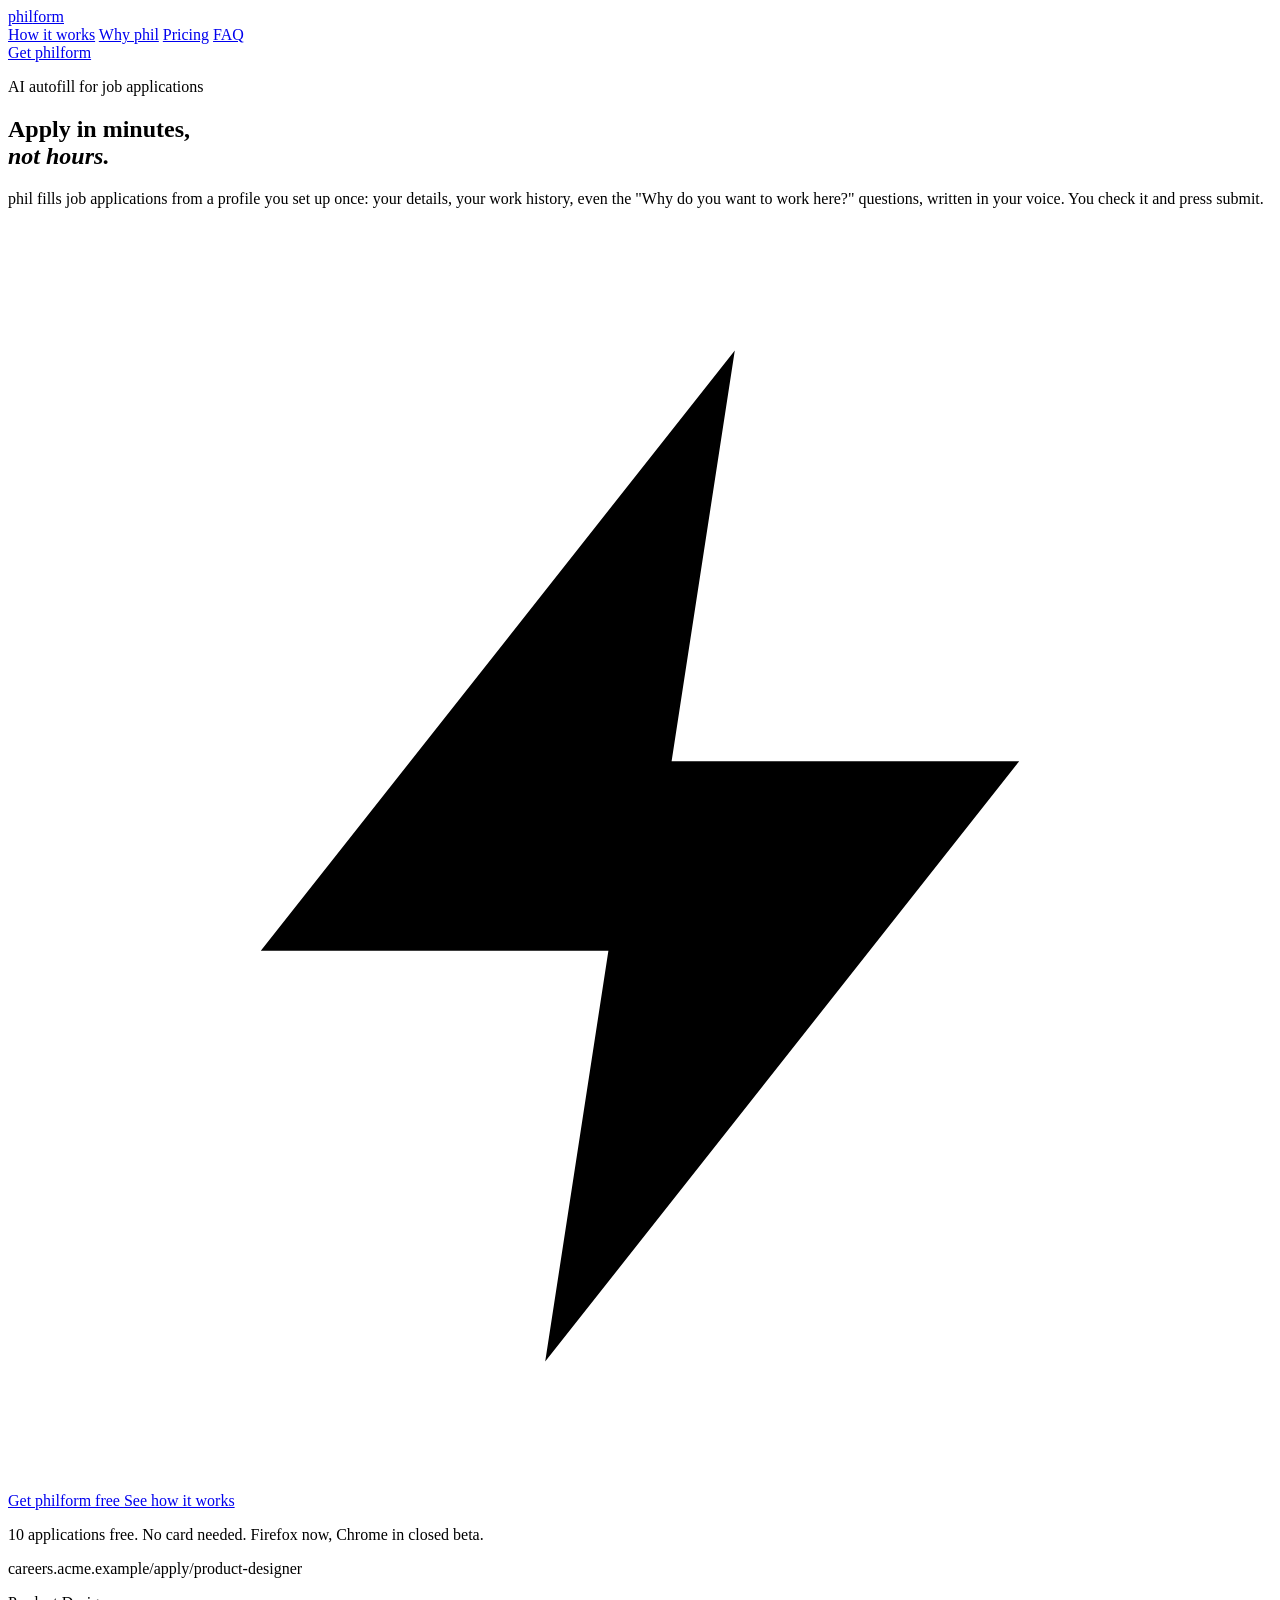
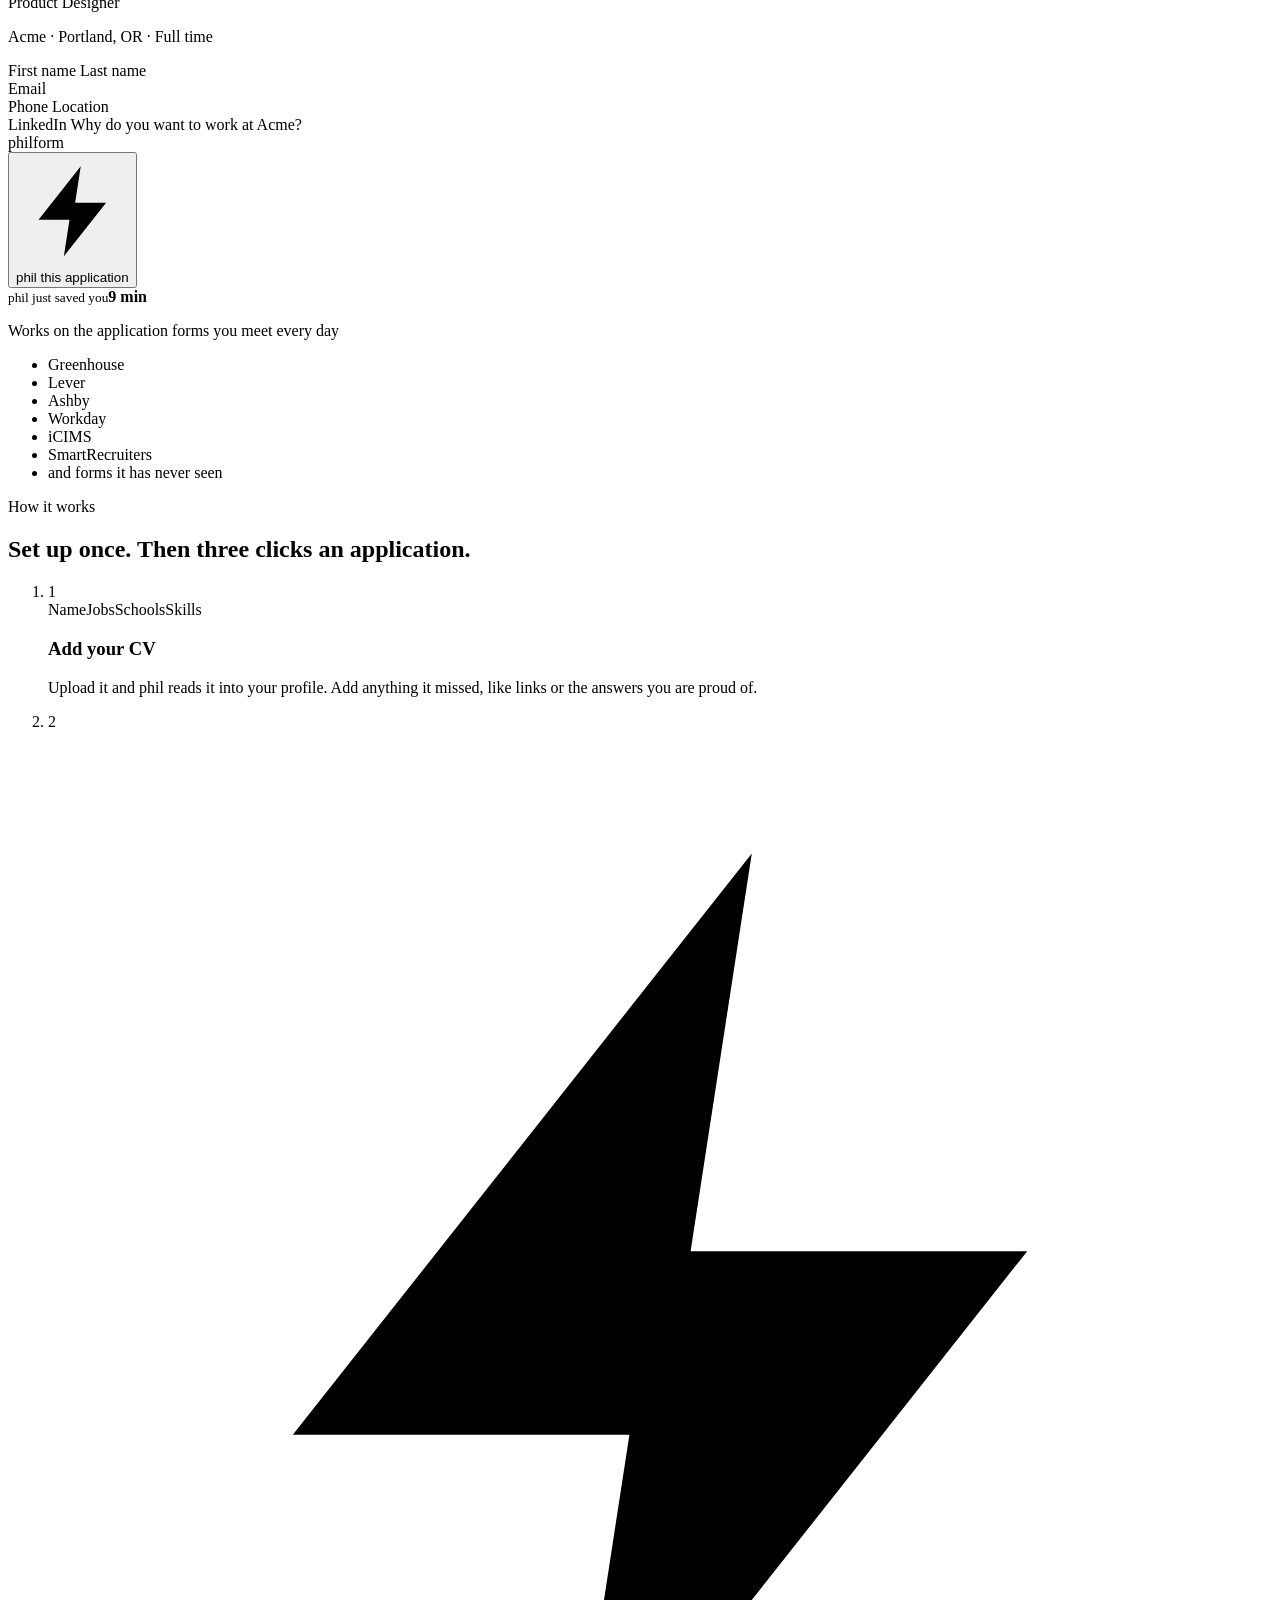
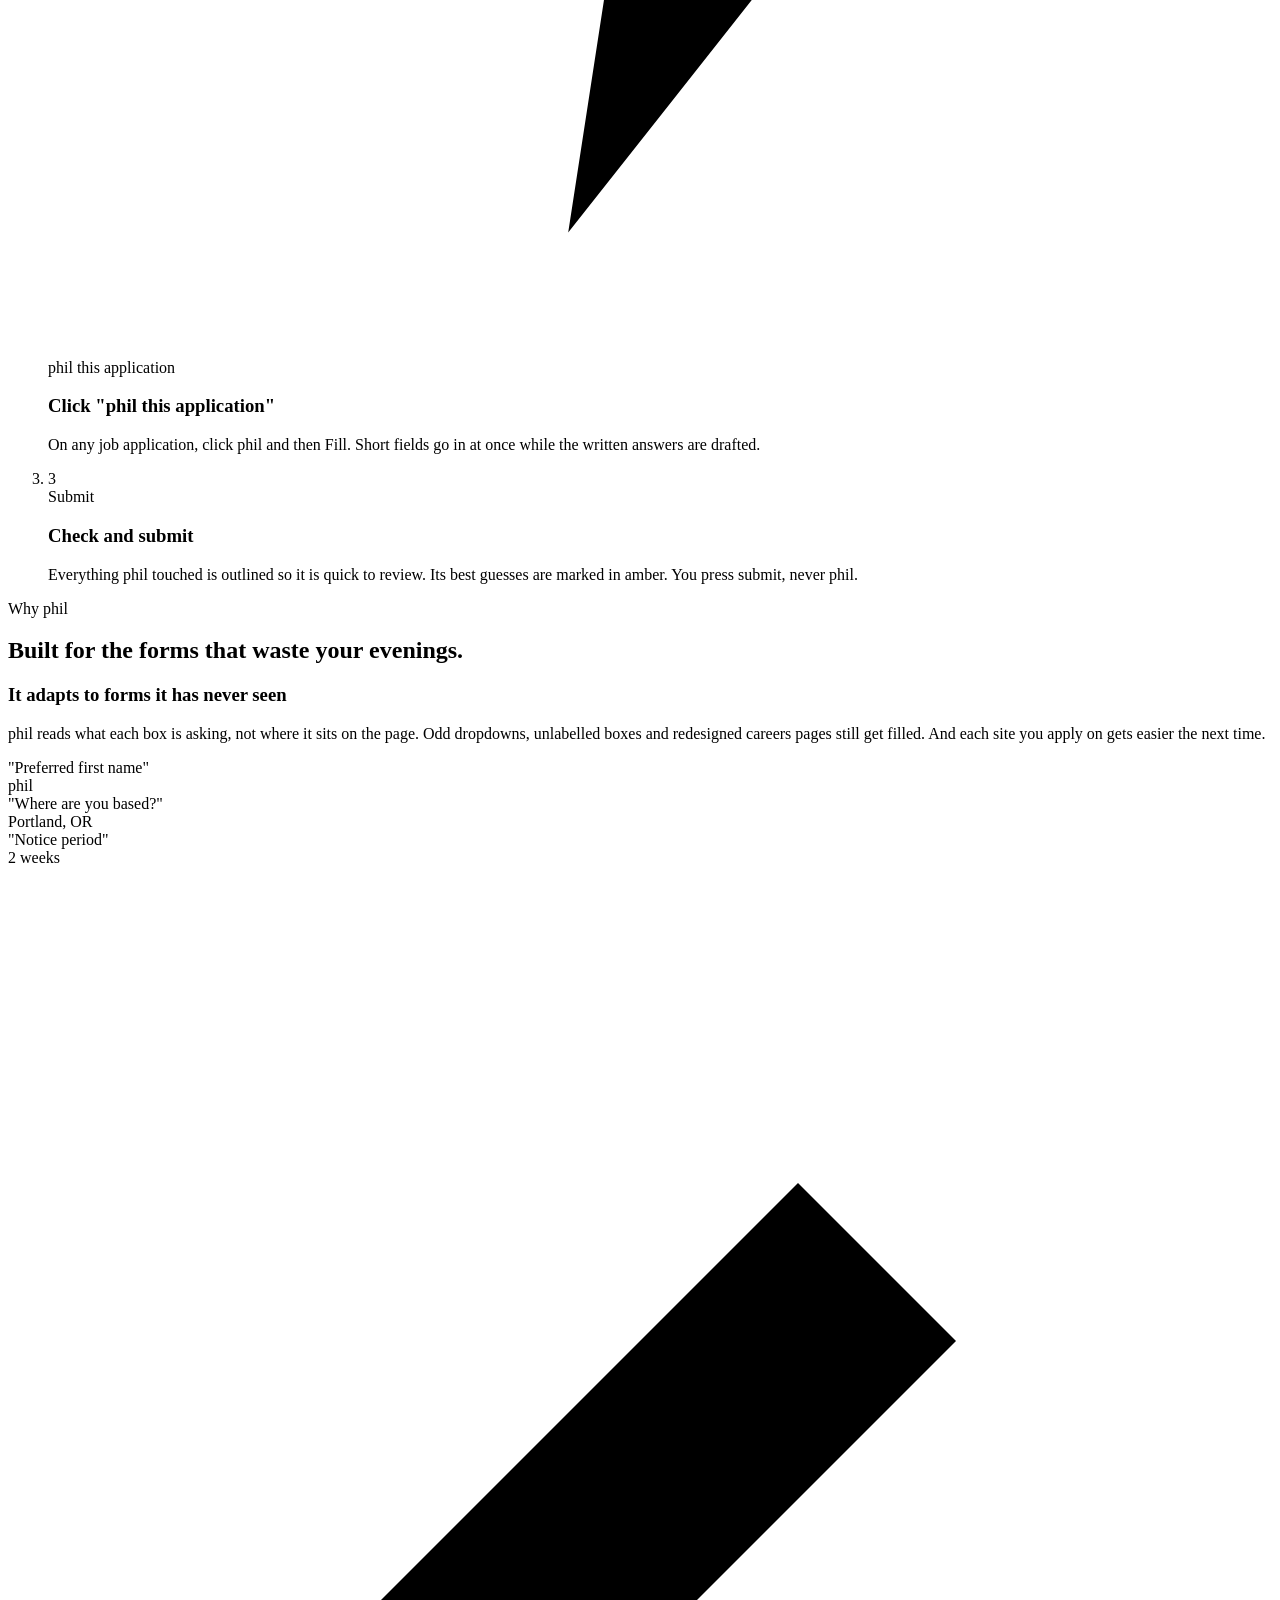
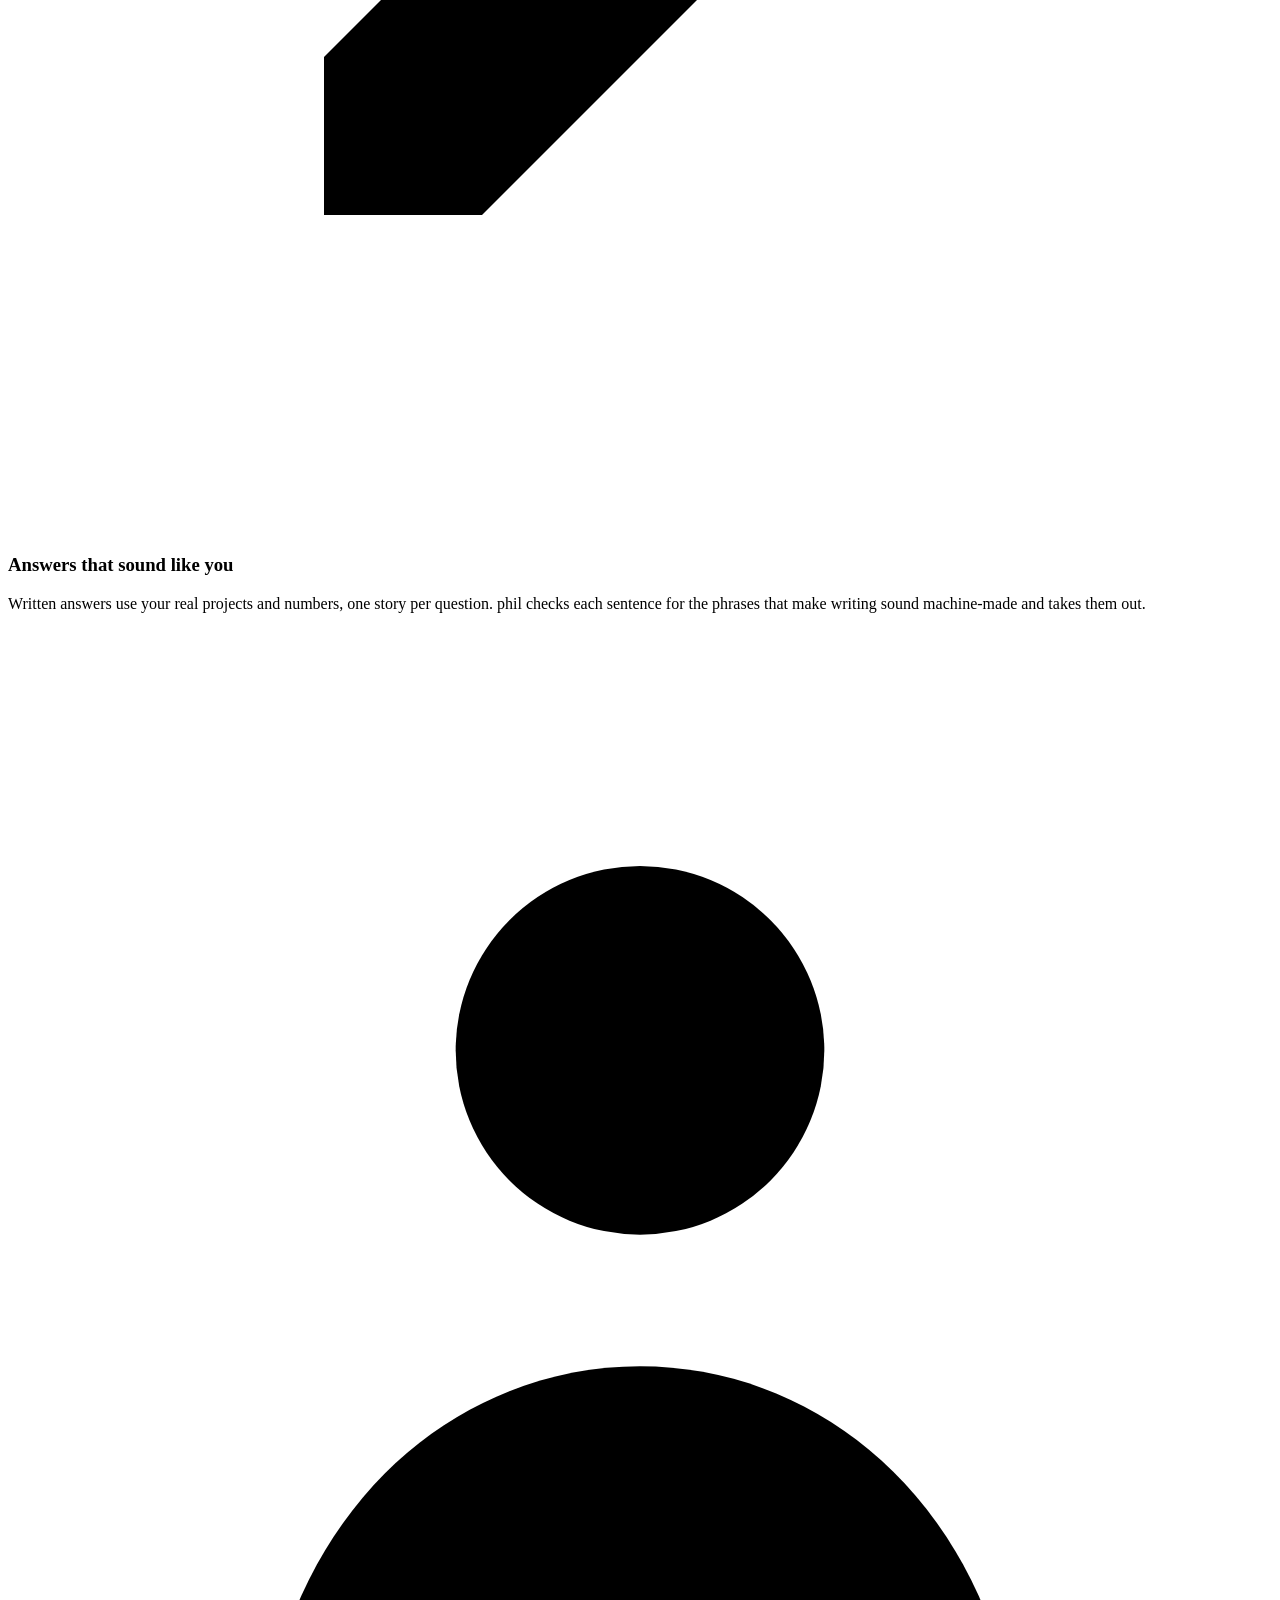
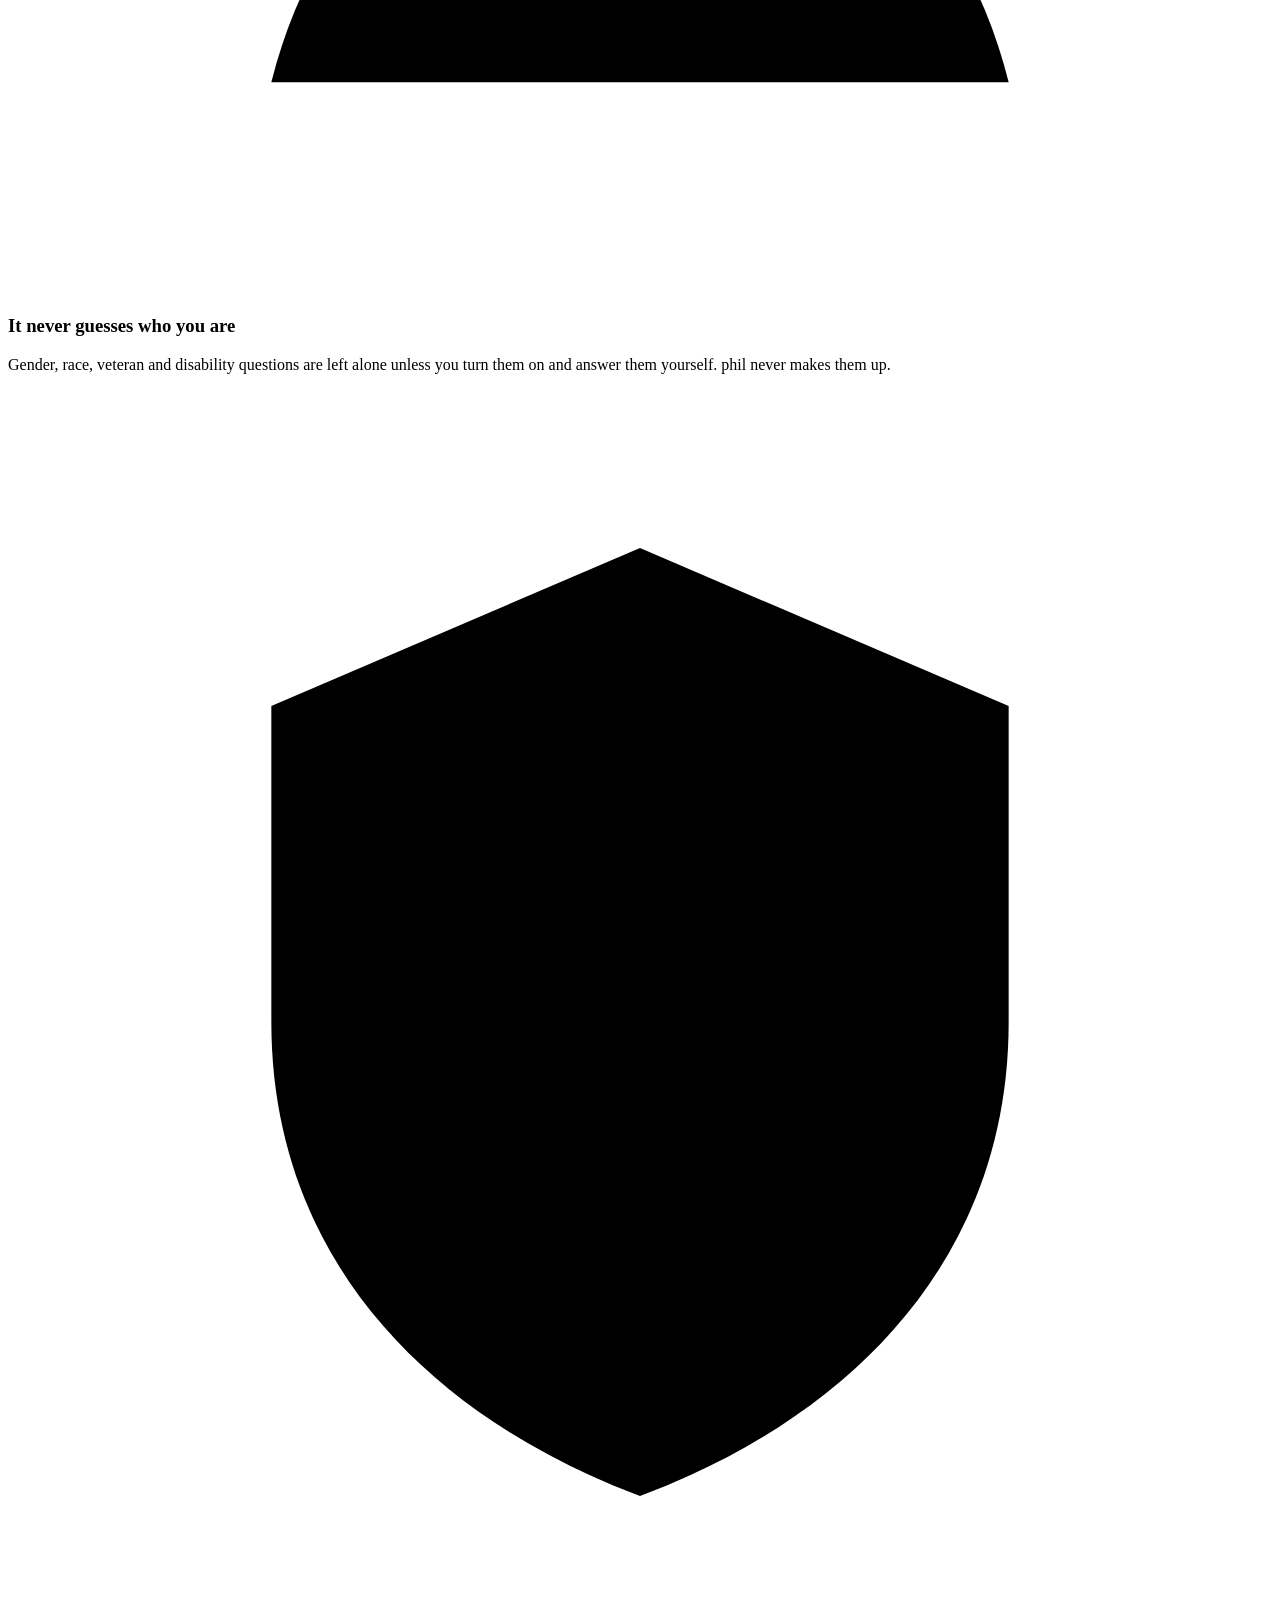
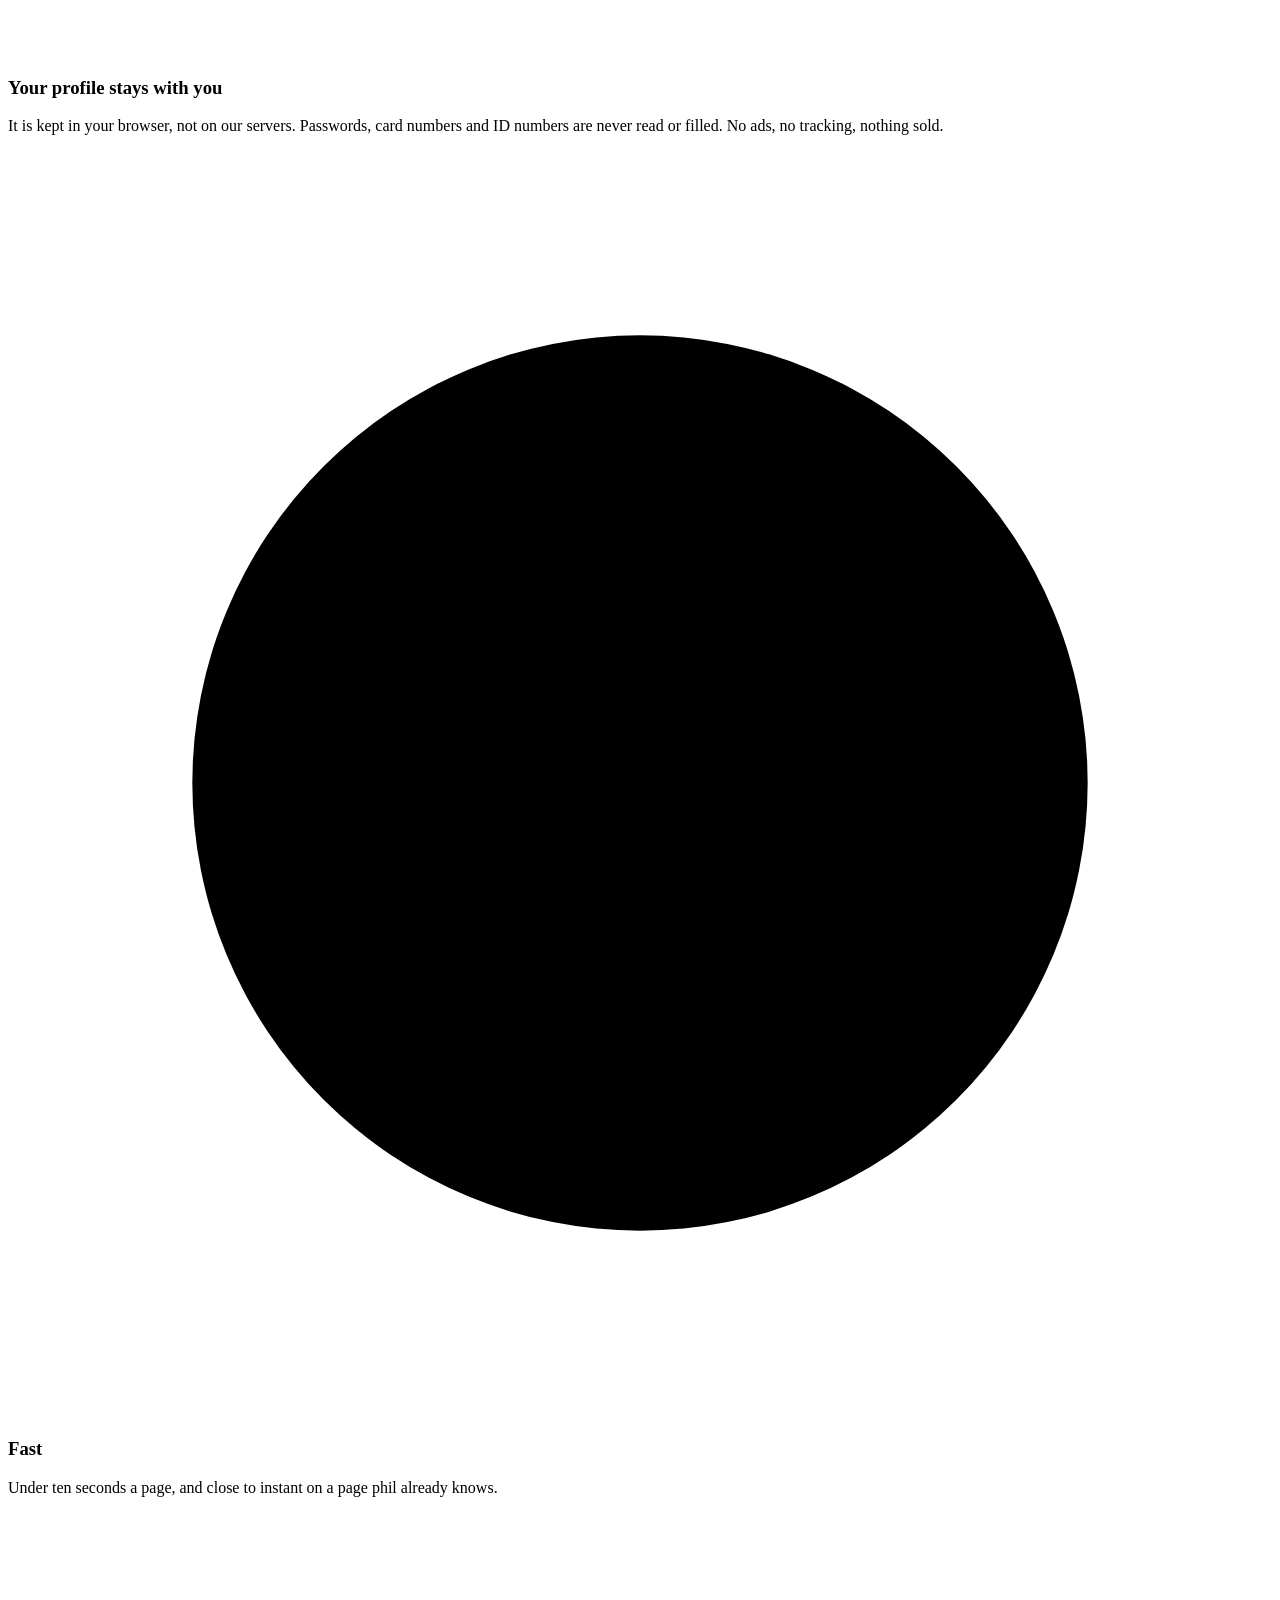
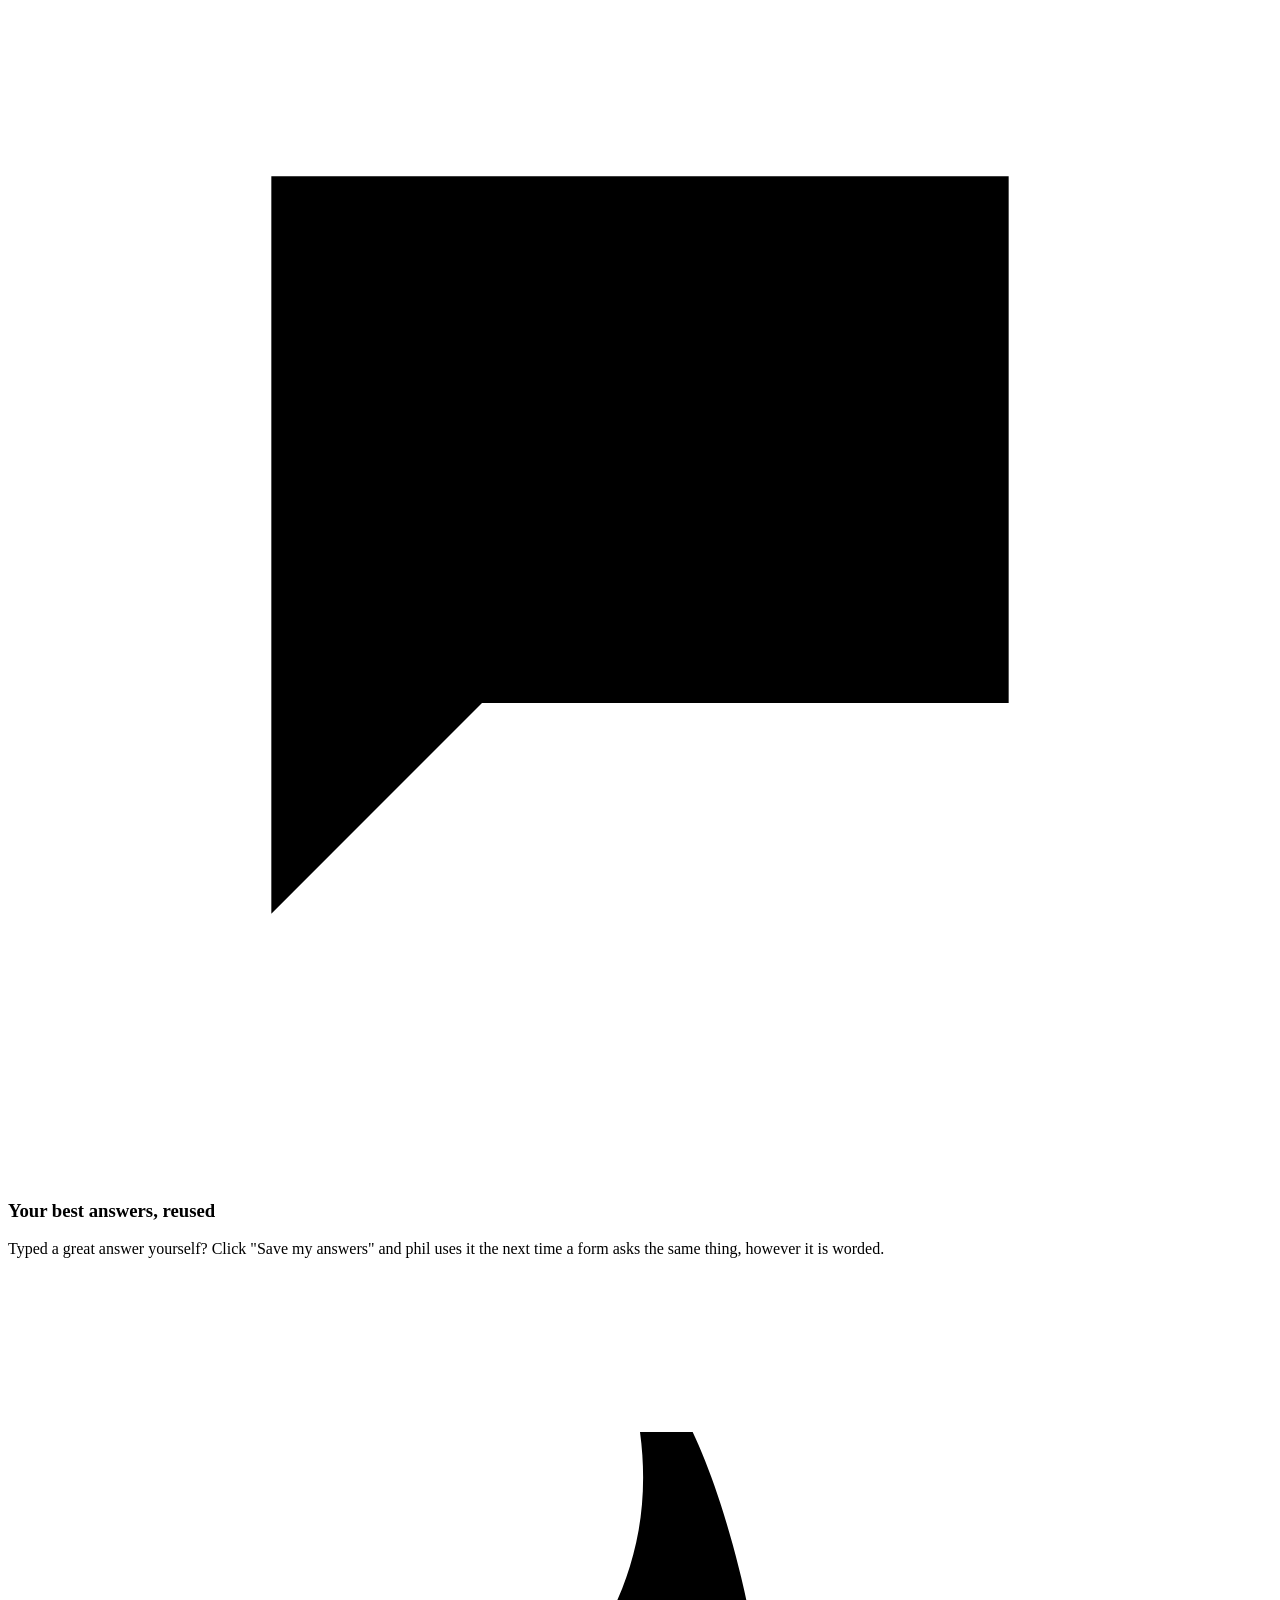
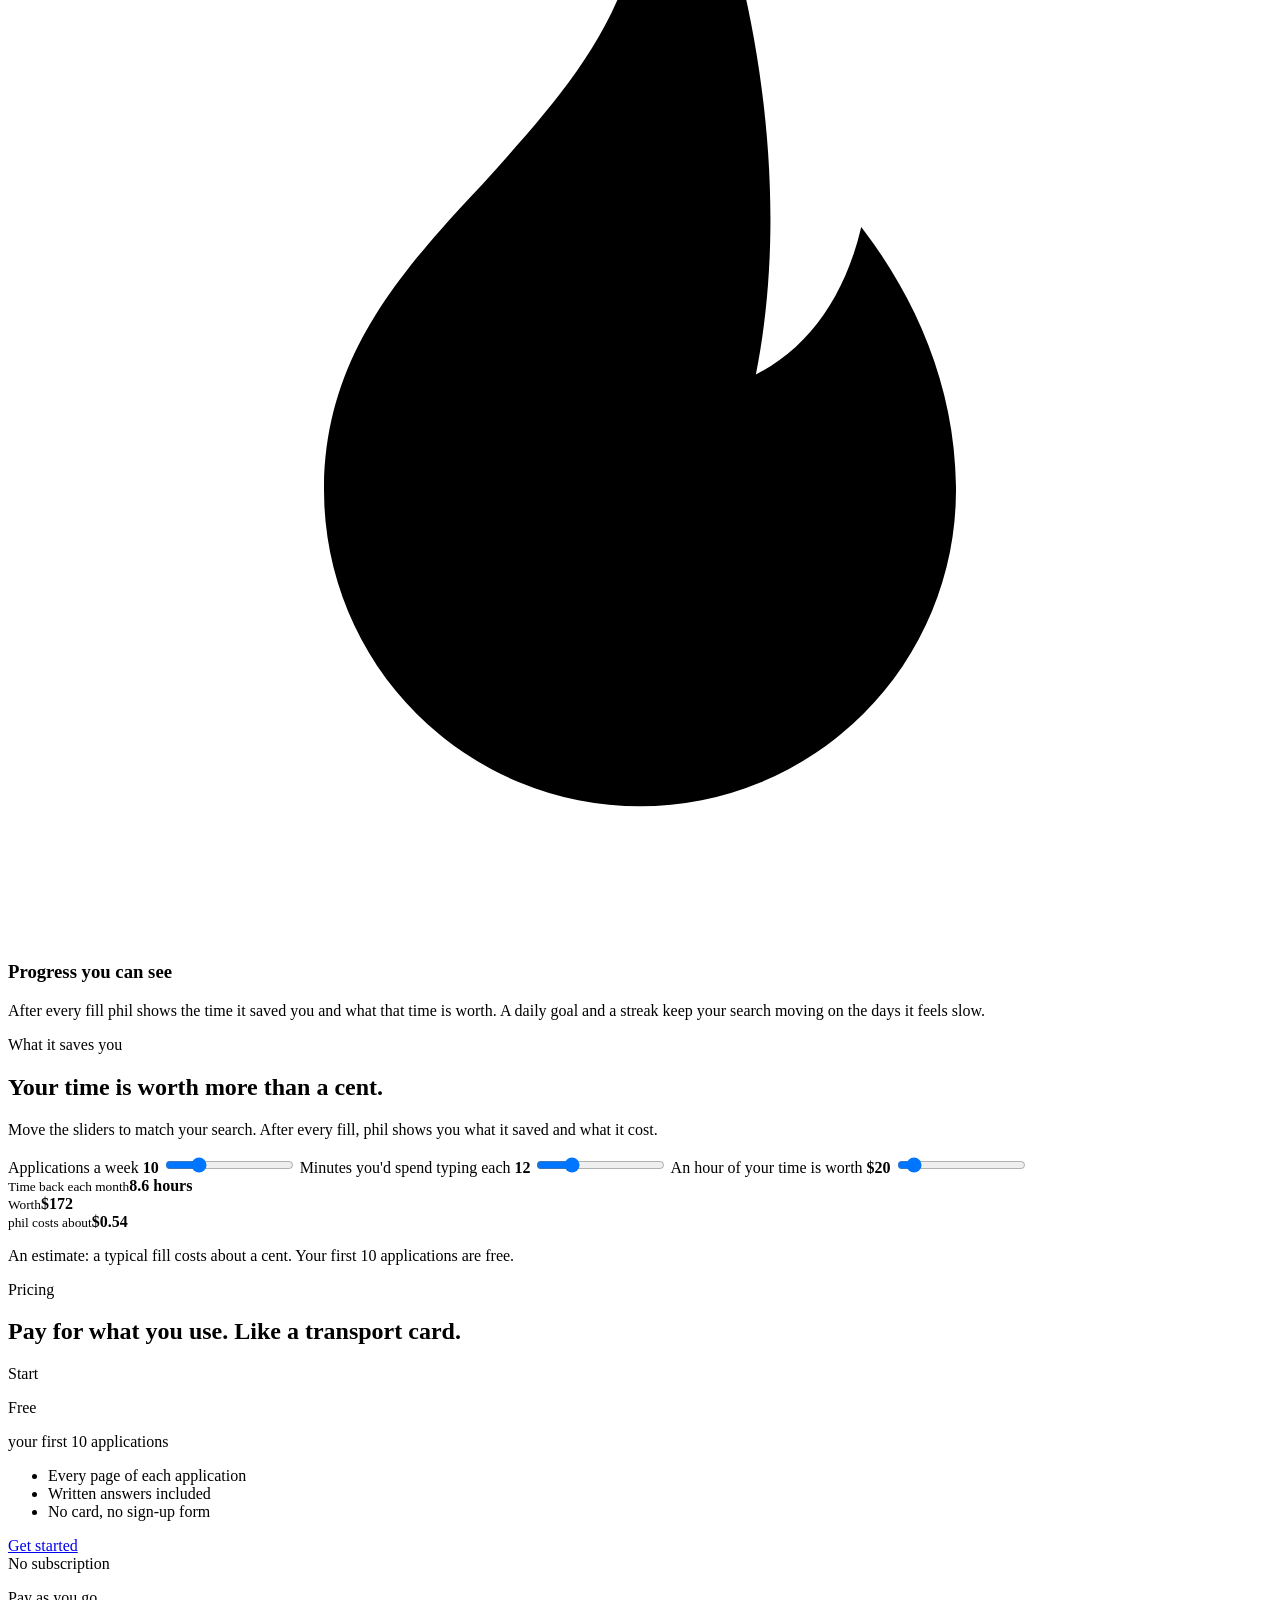
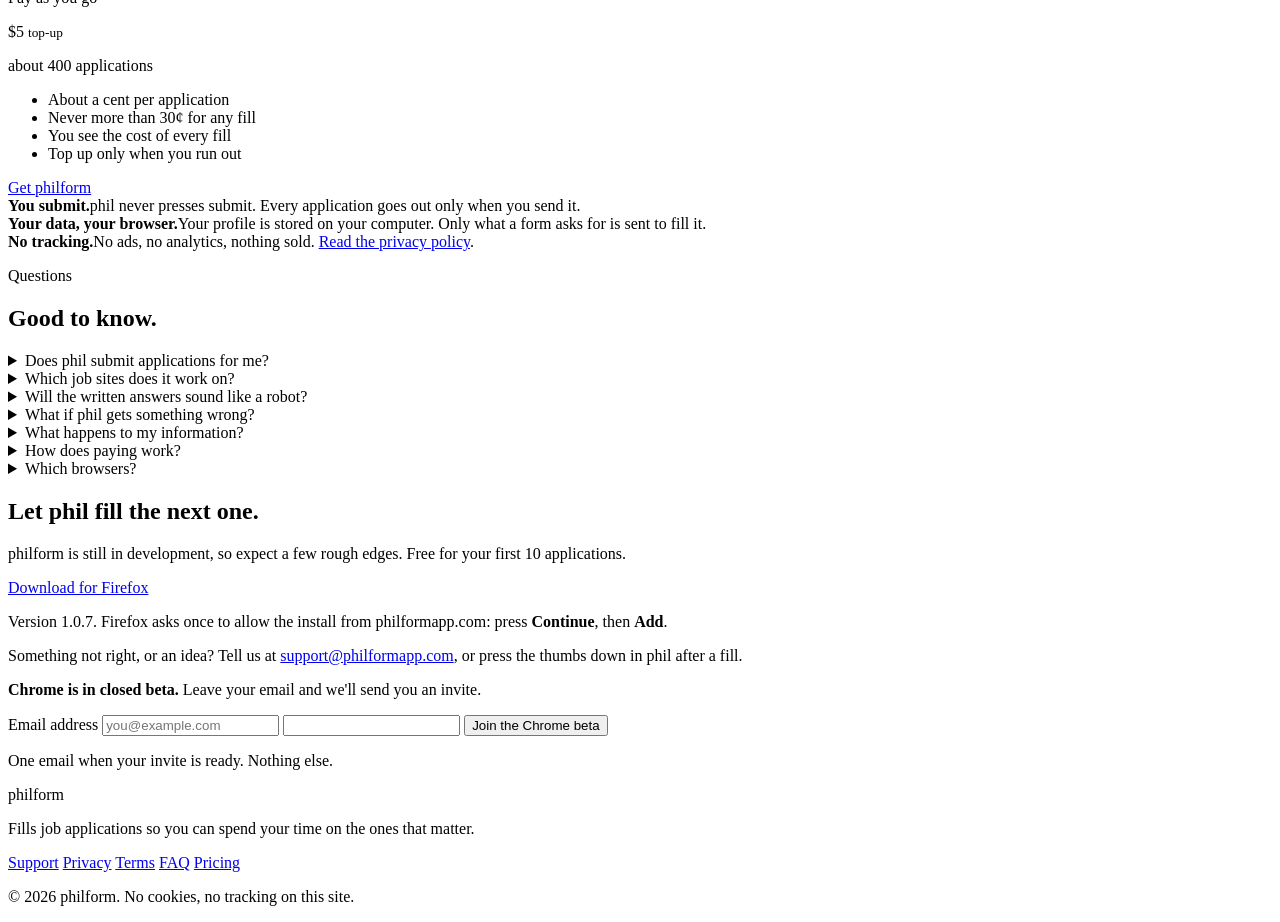
==== deploy/site/index.html @ 701a7bbf "philform: open source release philform fills job applications from a profile entered once, on forms " ====
<!doctype html>
<html lang="en">
<head>
<meta charset="utf-8">
<meta name="viewport" content="width=device-width, initial-scale=1">
<title>philform: job applications, filled in seconds</title>
<meta name="description" content="phil fills job applications from your profile: contact details, work history and the written questions, in your own voice. You check every answer and press submit. 10 applications free.">
<meta property="og:title" content="philform: job applications, filled in seconds">
<meta property="og:description" content="Apply in minutes, not hours. phil fills the form; you check it and press submit.">
<meta property="og:image" content="/icon128.png">
<meta name="theme-color" content="#06c755">
<link rel="icon" href="/icon32.png">
<link rel="preload" href="/fonts/nunito.woff2" as="font" type="font/woff2" crossorigin>
<link rel="stylesheet" href="/site.css">
</head>
<body>

<header class="nav" id="nav">
  <a class="brand" href="#top" aria-label="philform home">
    <span class="brand-phil" data-phil="calm"></span>
    <span class="wordmark">phil<span>form</span></span>
  </a>
  <nav class="nav-links" aria-label="Sections">
    <a href="#how">How it works</a>
    <a href="#features">Why phil</a>
    <a href="#pricing">Pricing</a>
    <a href="#faq">FAQ</a>
  </nav>
  <a class="btn btn-small cta-link" href="#start">Get philform</a>
</header>

<main id="top">

  <!-- Hero ----------------------------------------------------------------- -->
  <section class="hero">
    <div class="hero-glow" aria-hidden="true"></div>
    <div class="hero-copy reveal">
      <p class="eyebrow"><span class="dot"></span> AI autofill for job applications</p>
      <h1>Apply in minutes,<br><em>not hours.</em></h1>
      <p class="lede">phil fills job applications from a profile you set up once: your details, your work history,
        even the "Why do you want to work here?" questions, written in your voice. You check it and press submit.</p>
      <div class="hero-ctas">
        <a class="btn btn-big cta-link" href="#start">
          <svg viewBox="0 0 20 20" aria-hidden="true"><path d="M11.5 2 4 11.5h5.5L8.5 18 16 8.5h-5.5z"/></svg>
          <span class="cta-label">Get philform free</span>
        </a>
        <a class="btn btn-ghost" href="#how">See how it works</a>
      </div>
      <p class="fine">10 applications free. No card needed. Firefox now, Chrome in closed beta.</p>
    </div>

    <!-- A form filling itself: the demo -->
    <div class="demo reveal" aria-label="philform filling an application, as an animation">
      <div class="window">
        <div class="window-bar">
          <span class="lights"><i></i><i></i><i></i></span>
          <span class="url">careers.acme.example/apply/product-designer</span>
        </div>
        <div class="window-body">
          <div class="job">
            <p class="job-title">Product Designer</p>
            <p class="job-meta">Acme · Portland, OR · Full time</p>
          </div>
          <div class="form">
            <div class="row2">
              <label class="field"><span>First name</span><b data-fill="phil"></b></label>
              <label class="field"><span>Last name</span><b data-fill="Doe"></b></label>
            </div>
            <label class="field"><span>Email</span><b data-fill="phil.doe@example.com"></b></label>
            <div class="row2">
              <label class="field"><span>Phone</span><b data-fill="415-555-0134"></b></label>
              <label class="field"><span>Location</span><b data-fill="Portland, OR"></b></label>
            </div>
            <label class="field"><span>LinkedIn</span><b data-fill="linkedin.com/in/phildoe"></b></label>
            <label class="field field-long"><span>Why do you want to work at Acme?</span>
              <b data-fill="At Globex I redesigned the onboarding flow and cut drop-off by a third. Acme's checkout has the same problem at a bigger scale, and I'd like to work on it with the team that built it."></b></label>
          </div>
        </div>
      </div>

      <div class="popup" id="demo-popup">
        <div class="popup-head">
          <span class="popup-phil" data-phil="calm"></span>
          <span class="wordmark small">phil<span>form</span></span>
        </div>
        <div class="popup-state" id="demo-state">
          <button class="popup-fill" type="button" tabindex="-1" aria-hidden="true">
            <svg viewBox="0 0 20 20"><path d="M11.5 2 4 11.5h5.5L8.5 18 16 8.5h-5.5z"/></svg>phil this application
          </button>
          <div class="popup-progress"><span class="runner" data-phil="running"></span><div class="track"><i id="demo-bar"></i></div></div>
          <div class="popup-reward">
            <span class="reward-phil" data-phil="happy"></span>
            <div><small>phil just saved you</small><strong id="demo-saved">9 min</strong></div>
          </div>
        </div>
      </div>
    </div>
  </section>

  <!-- Where it works --------------------------------------------------------- -->
  <section class="strip reveal" aria-label="Where philform works">
    <p>Works on the application forms you meet every day</p>
    <ul>
      <li>Greenhouse</li><li>Lever</li><li>Ashby</li><li>Workday</li><li>iCIMS</li><li>SmartRecruiters</li>
      <li class="plus">and forms it has never seen</li>
    </ul>
  </section>

  <!-- How it works ----------------------------------------------------------- -->
  <section class="section" id="how">
    <div class="section-head reveal">
      <p class="kicker">How it works</p>
      <h2>Set up once. Then three clicks an application.</h2>
    </div>
    <ol class="steps">
      <li class="step reveal">
        <span class="step-n">1</span>
        <div class="step-art art-cv" aria-hidden="true">
          <div class="doc"><i></i><i></i><i class="short"></i><i></i><i class="short"></i></div>
          <div class="arrow"></div>
          <div class="chips"><span>Name</span><span>Jobs</span><span>Schools</span><span>Skills</span></div>
        </div>
        <h3>Add your CV</h3>
        <p>Upload it and phil reads it into your profile. Add anything it missed, like links or the answers you are proud of.</p>
      </li>
      <li class="step reveal">
        <span class="step-n">2</span>
        <div class="step-art art-click" aria-hidden="true">
          <div class="mini-btn"><svg viewBox="0 0 20 20"><path d="M11.5 2 4 11.5h5.5L8.5 18 16 8.5h-5.5z"/></svg>phil this application</div>
          <div class="cursor"></div>
        </div>
        <h3>Click "phil this application"</h3>
        <p>On any job application, click phil and then Fill. Short fields go in at once while the written answers are drafted.</p>
      </li>
      <li class="step reveal">
        <span class="step-n">3</span>
        <div class="step-art art-check" aria-hidden="true">
          <div class="lines"><i class="ok"></i><i class="ok"></i><i class="guess"></i><i class="ok"></i></div>
          <div class="submit">Submit</div>
        </div>
        <h3>Check and submit</h3>
        <p>Everything phil touched is outlined so it is quick to review. Its best guesses are marked in amber. You press submit, never phil.</p>
      </li>
    </ol>
  </section>

  <!-- Features ------------------------------------------------------------- -->
  <section class="section" id="features">
    <div class="section-head reveal">
      <p class="kicker">Why phil</p>
      <h2>Built for the forms that waste your evenings.</h2>
    </div>
    <div class="bento">
      <article class="card card-wide card-green reveal">
        <div class="card-copy">
          <h3>It adapts to forms it has never seen</h3>
          <p>phil reads what each box is asking, not where it sits on the page. Odd dropdowns, unlabelled boxes and
            redesigned careers pages still get filled. And each site you apply on gets easier the next time.</p>
        </div>
        <div class="map" aria-hidden="true">
          <div class="map-q">"Preferred first name"</div><div class="map-to"></div><div class="map-a">phil</div>
          <div class="map-q">"Where are you based?"</div><div class="map-to"></div><div class="map-a">Portland, OR</div>
          <div class="map-q">"Notice period"</div><div class="map-to"></div><div class="map-a">2 weeks</div>
        </div>
      </article>
      <article class="card reveal">
        <span class="icon" aria-hidden="true"><svg viewBox="0 0 24 24"><path d="M4 19h16M6 15l9-9 3 3-9 9H6z"/></svg></span>
        <h3>Answers that sound like you</h3>
        <p>Written answers use your real projects and numbers, one story per question. phil checks each sentence for
          the phrases that make writing sound machine-made and takes them out.</p>
      </article>
      <article class="card reveal">
        <span class="icon" aria-hidden="true"><svg viewBox="0 0 24 24"><circle cx="12" cy="8" r="3.5"/><path d="M5 20c1-4 4-6 7-6s6 2 7 6"/></svg></span>
        <h3>It never guesses who you are</h3>
        <p>Gender, race, veteran and disability questions are left alone unless you turn them on and answer them
          yourself. phil never makes them up.</p>
      </article>
      <article class="card reveal">
        <span class="icon" aria-hidden="true"><svg viewBox="0 0 24 24"><path d="M12 3l7 3v6c0 4.5-3 7.5-7 9-4-1.5-7-4.5-7-9V6z"/><path d="M9 12l2 2 4-4"/></svg></span>
        <h3>Your profile stays with you</h3>
        <p>It is kept in your browser, not on our servers. Passwords, card numbers and ID numbers are never read or
          filled. No ads, no tracking, nothing sold.</p>
      </article>
      <article class="card reveal">
        <span class="icon" aria-hidden="true"><svg viewBox="0 0 24 24"><circle cx="12" cy="12" r="8.5"/><path d="M12 7v5l3 2"/></svg></span>
        <h3>Fast</h3>
        <p>Under ten seconds a page, and close to instant on a page phil already knows.</p>
      </article>
      <article class="card reveal">
        <span class="icon" aria-hidden="true"><svg viewBox="0 0 24 24"><path d="M5 5h14v10H9l-4 4z"/></svg></span>
        <h3>Your best answers, reused</h3>
        <p>Typed a great answer yourself? Click "Save my answers" and phil uses it the next time a form asks
          the same thing, however it is worded.</p>
      </article>
      <article class="card reveal">
        <span class="icon" aria-hidden="true"><svg viewBox="0 0 24 24"><path d="M12 3c.4 3-1.3 4.8-3 6.7C7.4 11.4 6 13 6 15.5a6 6 0 0 0 12 0c0-2-.8-3.7-1.8-5-.3 1.3-1 2.3-2 2.8.8-4-.3-8.4-1.2-10.3z"/></svg></span>
        <h3>Progress you can see</h3>
        <p>After every fill phil shows the time it saved you and what that time is worth. A daily goal and a
          streak keep your search moving on the days it feels slow.</p>
      </article>
    </div>
  </section>

  <!-- What it saves -------------------------------------------------------- -->
  <section class="section calc-section" id="savings">
    <div class="calc reveal">
      <div class="calc-copy">
        <p class="kicker">What it saves you</p>
        <h2>Your time is worth more than a cent.</h2>
        <p>Move the sliders to match your search. After every fill, phil shows you what it saved and what it cost.</p>
      </div>
      <div class="calc-box">
        <label class="slider"><span>Applications a week <b id="c-apps">10</b></span>
          <input type="range" id="apps" min="1" max="40" value="10"></label>
        <label class="slider"><span>Minutes you'd spend typing each <b id="c-min">12</b></span>
          <input type="range" id="mins" min="3" max="40" value="12"></label>
        <label class="slider"><span>An hour of your time is worth <b id="c-wage">$20</b></span>
          <input type="range" id="wage" min="8" max="150" step="1" value="20"></label>
        <div class="calc-out">
          <div><small>Time back each month</small><strong id="c-hours">8.6 hours</strong></div>
          <div><small>Worth</small><strong id="c-worth" class="green">$172</strong></div>
          <div><small>phil costs about</small><strong id="c-cost">$0.54</strong></div>
        </div>
        <p class="fine">An estimate: a typical fill costs about a cent. Your first 10 applications are free.</p>
      </div>
    </div>
  </section>

  <!-- Pricing -------------------------------------------------------------- -->
  <section class="section" id="pricing">
    <div class="section-head reveal">
      <p class="kicker">Pricing</p>
      <h2>Pay for what you use. Like a transport card.</h2>
    </div>
    <div class="prices">
      <article class="price reveal">
        <p class="price-name">Start</p>
        <p class="price-big">Free</p>
        <p class="price-sub">your first 10 applications</p>
        <ul>
          <li>Every page of each application</li>
          <li>Written answers included</li>
          <li>No card, no sign-up form</li>
        </ul>
        <a class="btn btn-ghost cta-link" href="#start">Get started</a>
      </article>
      <article class="price price-main reveal">
        <span class="badge">No subscription</span>
        <p class="price-name">Pay as you go</p>
        <p class="price-big">$5 <small>top-up</small></p>
        <p class="price-sub">about 400 applications</p>
        <ul>
          <li>About a cent per application</li>
          <li>Never more than 30¢ for any fill</li>
          <li>You see the cost of every fill</li>
          <li>Top up only when you run out</li>
        </ul>
        <a class="btn cta-link" href="#start">Get philform</a>
      </article>
    </div>
  </section>

  <!-- Trust ---------------------------------------------------------------- -->
  <section class="section trust reveal">
    <div class="trust-grid">
      <div><strong>You submit.</strong><span>phil never presses submit. Every application goes out only when you send it.</span></div>
      <div><strong>Your data, your browser.</strong><span>Your profile is stored on your computer. Only what a form asks for is sent to fill it.</span></div>
      <div><strong>No tracking.</strong><span>No ads, no analytics, nothing sold. <a href="/privacy">Read the privacy policy</a>.</span></div>
    </div>
  </section>

  <!-- FAQ ------------------------------------------------------------------ -->
  <section class="section" id="faq">
    <div class="section-head reveal">
      <p class="kicker">Questions</p>
      <h2>Good to know.</h2>
    </div>
    <div class="faq reveal">
      <details>
        <summary>Does phil submit applications for me?</summary>
        <p>No, never. phil fills the form and shows you what it did. You read it over and press submit yourself.</p>
      </details>
      <details>
        <summary>Which job sites does it work on?</summary>
        <p>Any application form in your browser: company careers pages and the systems behind them, such as Greenhouse,
          Lever, Ashby, Workday and iCIMS. It reads each form fresh, so new and unusual forms work too.</p>
      </details>
      <details>
        <summary>Will the written answers sound like a robot?</summary>
        <p>They are written from your own CV and projects, one real example per question, and checked for the stock
          phrases that give machine writing away. Read them before you submit and change anything you like. Answers you
          save are reused word for word.</p>
      </details>
      <details>
        <summary>What if phil gets something wrong?</summary>
        <p>Everything it filled is outlined, and anything it was unsure of is outlined in amber, so you know where to
          look. Fix it on the page, click "Save my answers", and phil fills it your way next time.</p>
      </details>
      <details>
        <summary>What happens to my information?</summary>
        <p>Your profile stays in your browser. When you fill a form, the questions and the parts of your profile needed
          to answer them are sent to the AI that fills it. philform's service passes them on without keeping them, and we never sell data.
          The <a href="/privacy">privacy policy</a> has the details.</p>
      </details>
      <details>
        <summary>How does paying work?</summary>
        <p>Your first 10 applications are free. After that you add $5 to a wallet, and each fill takes what it used,
          about a cent. There is no subscription and nothing renews. Questions about a payment or a refund go to
          <a href="/support">support</a>.</p>
      </details>
      <details>
        <summary>Which browsers?</summary>
        <p>Firefox on a computer: download it <a href="#start">below</a>. Chrome is in closed beta, and other
          Chromium browsers, such as Edge and Brave, can install it from the Chrome Web Store once it opens.</p>
      </details>
    </div>
  </section>

  <!-- Final call: early access, or the store buttons on launch ---------------- -->
  <section class="section final" id="start">
    <div class="final-card reveal">
      <span class="final-phil" data-phil="happy"></span>
      <h2>Let phil fill the next one.</h2>

      <div id="install" class="install" hidden>
        <p>Free for your first 10 applications.</p>
        <div class="install-btns">
          <a class="btn btn-big" id="get-chrome" href="#">Add to Chrome</a>
          <a class="btn btn-big btn-light" id="get-firefox" href="#">Add to Firefox</a>
        </div>
      </div>

      <div id="preview" class="install preview">
        <p>philform is still in development, so expect a few rough edges. Free for your first 10 applications.</p>
        <div class="install-btns">
          <a class="btn btn-big" id="get-firefox-preview" href="/firefox/philform-1.0.7.xpi">Download for Firefox</a>
        </div>
        <p class="fine preview-note">Version <span id="firefox-version">1.0.7</span>. Firefox asks once to allow the install from
          philformapp.com: press <b>Continue</b>, then <b>Add</b>.</p>
        <p class="fine preview-note">Something not right, or an idea? Tell us at
          <a href="mailto:support@philformapp.com?subject=philform%20feedback">support@philformapp.com</a>,
          or press the thumbs down in phil after a fill.</p>
      </div>

      <form id="waitlist" class="waitlist" novalidate>
        <p><b>Chrome is in closed beta.</b> Leave your email and we'll send you an invite.</p>
        <div class="waitlist-row">
          <label class="sr" for="email">Email address</label>
          <input id="email" name="email" type="email" autocomplete="email" placeholder="you@example.com" required>
          <input class="hp" name="website" tabindex="-1" autocomplete="off" aria-hidden="true">
          <button class="btn" type="submit">Join the Chrome beta</button>
        </div>
        <p class="form-note" id="waitlist-note" role="status">One email when your invite is ready. Nothing else.</p>
      </form>
    </div>
  </section>
</main>

<footer class="foot">
  <div class="foot-brand">
    <span class="brand-phil" data-phil="calm"></span>
    <span class="wordmark">phil<span>form</span></span>
  </div>
  <p>Fills job applications so you can spend your time on the ones that matter.</p>
  <nav aria-label="Footer">
    <a href="/support">Support</a>
    <a href="/privacy">Privacy</a>
    <a href="/terms">Terms</a>
    <a href="#faq">FAQ</a>
    <a href="#pricing">Pricing</a>
  </nav>
  <p class="fine">© 2026 philform. No cookies, no tracking on this site.</p>
</footer>

<script type="module" src="/site.js"></script>
</body>
</html>
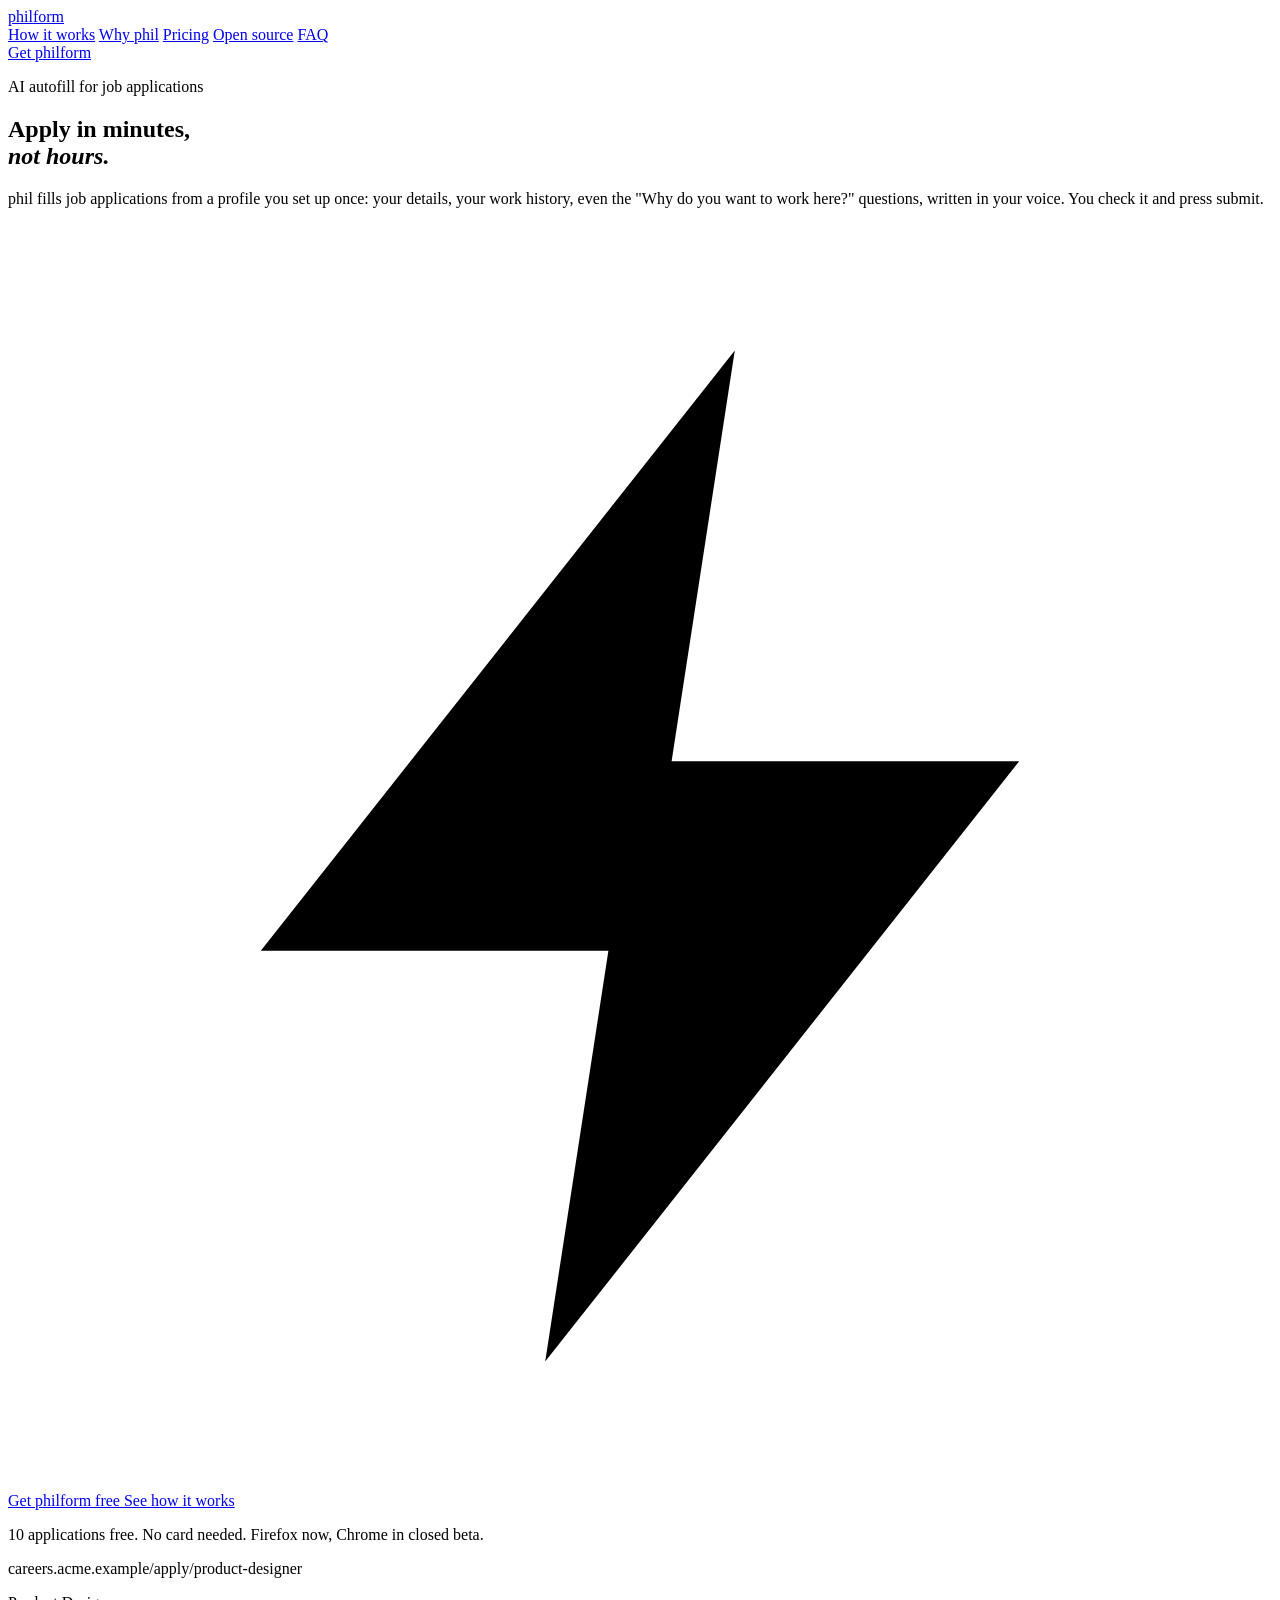
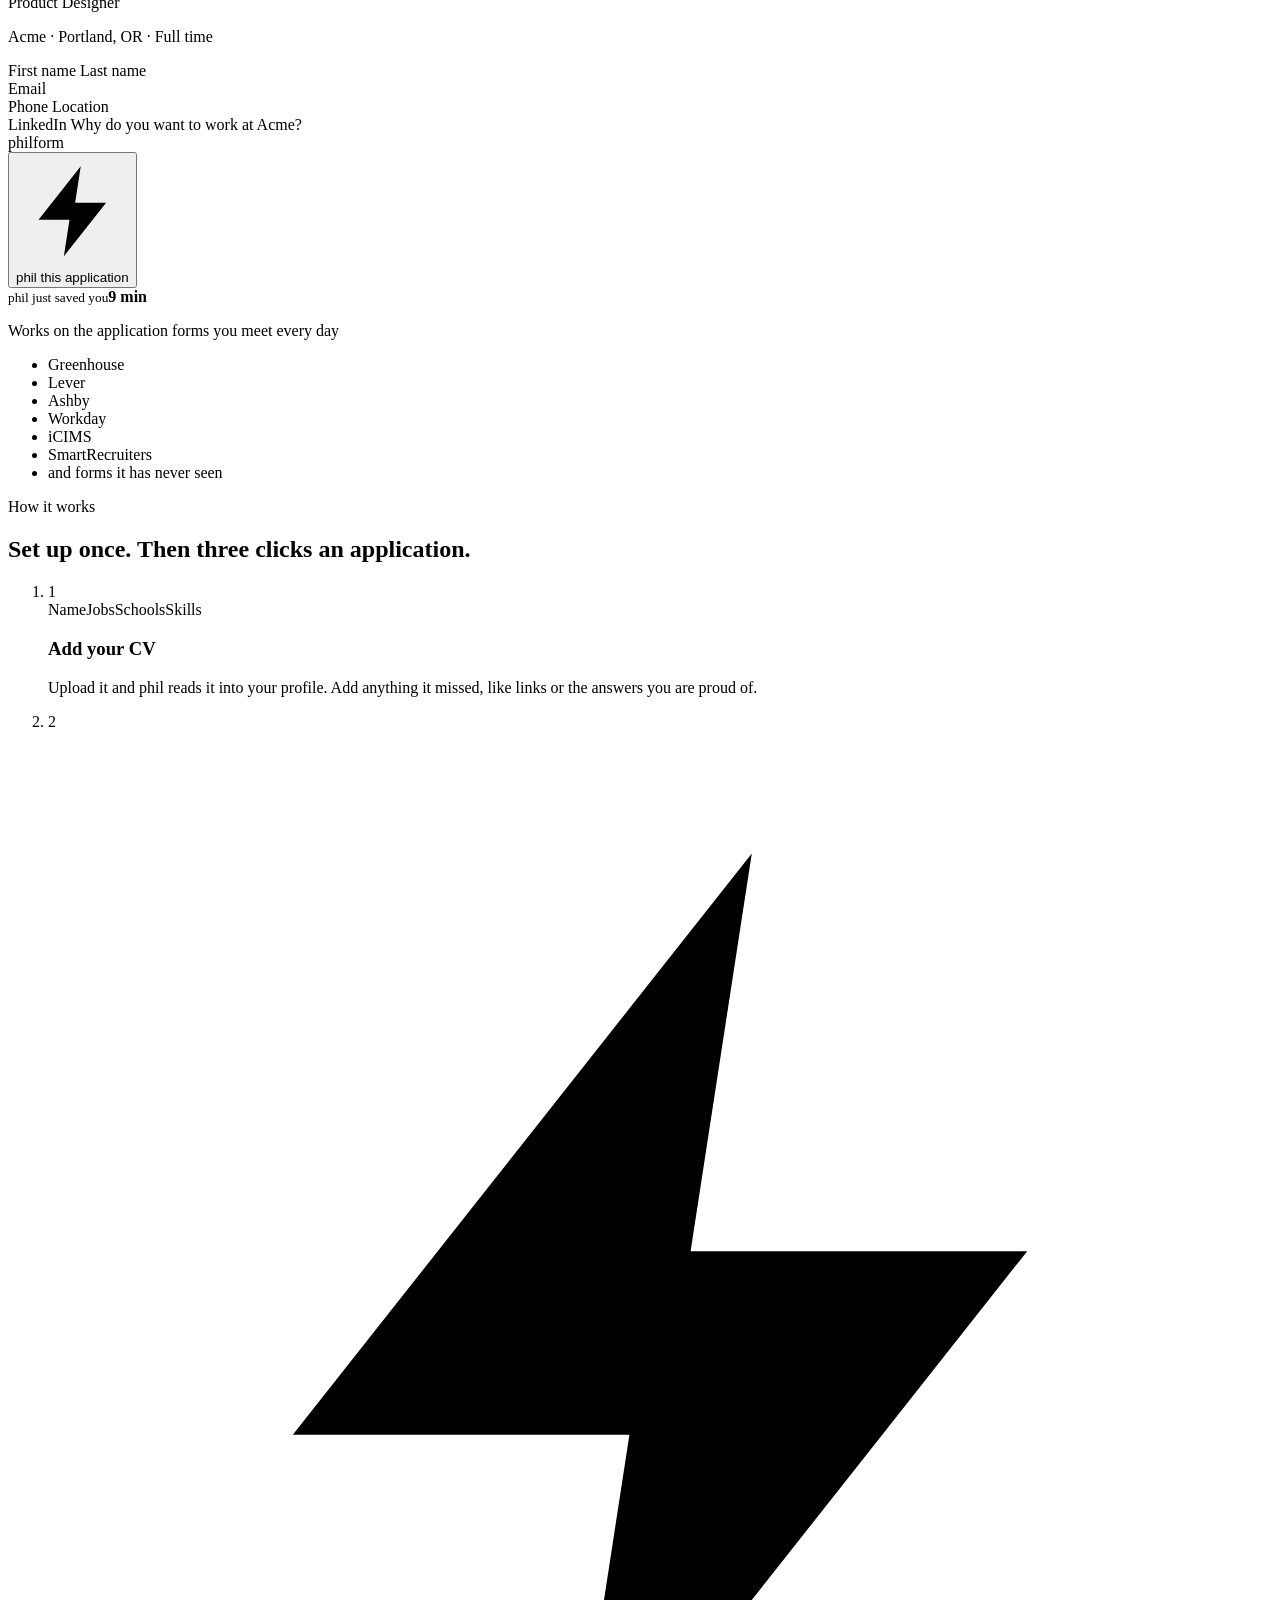
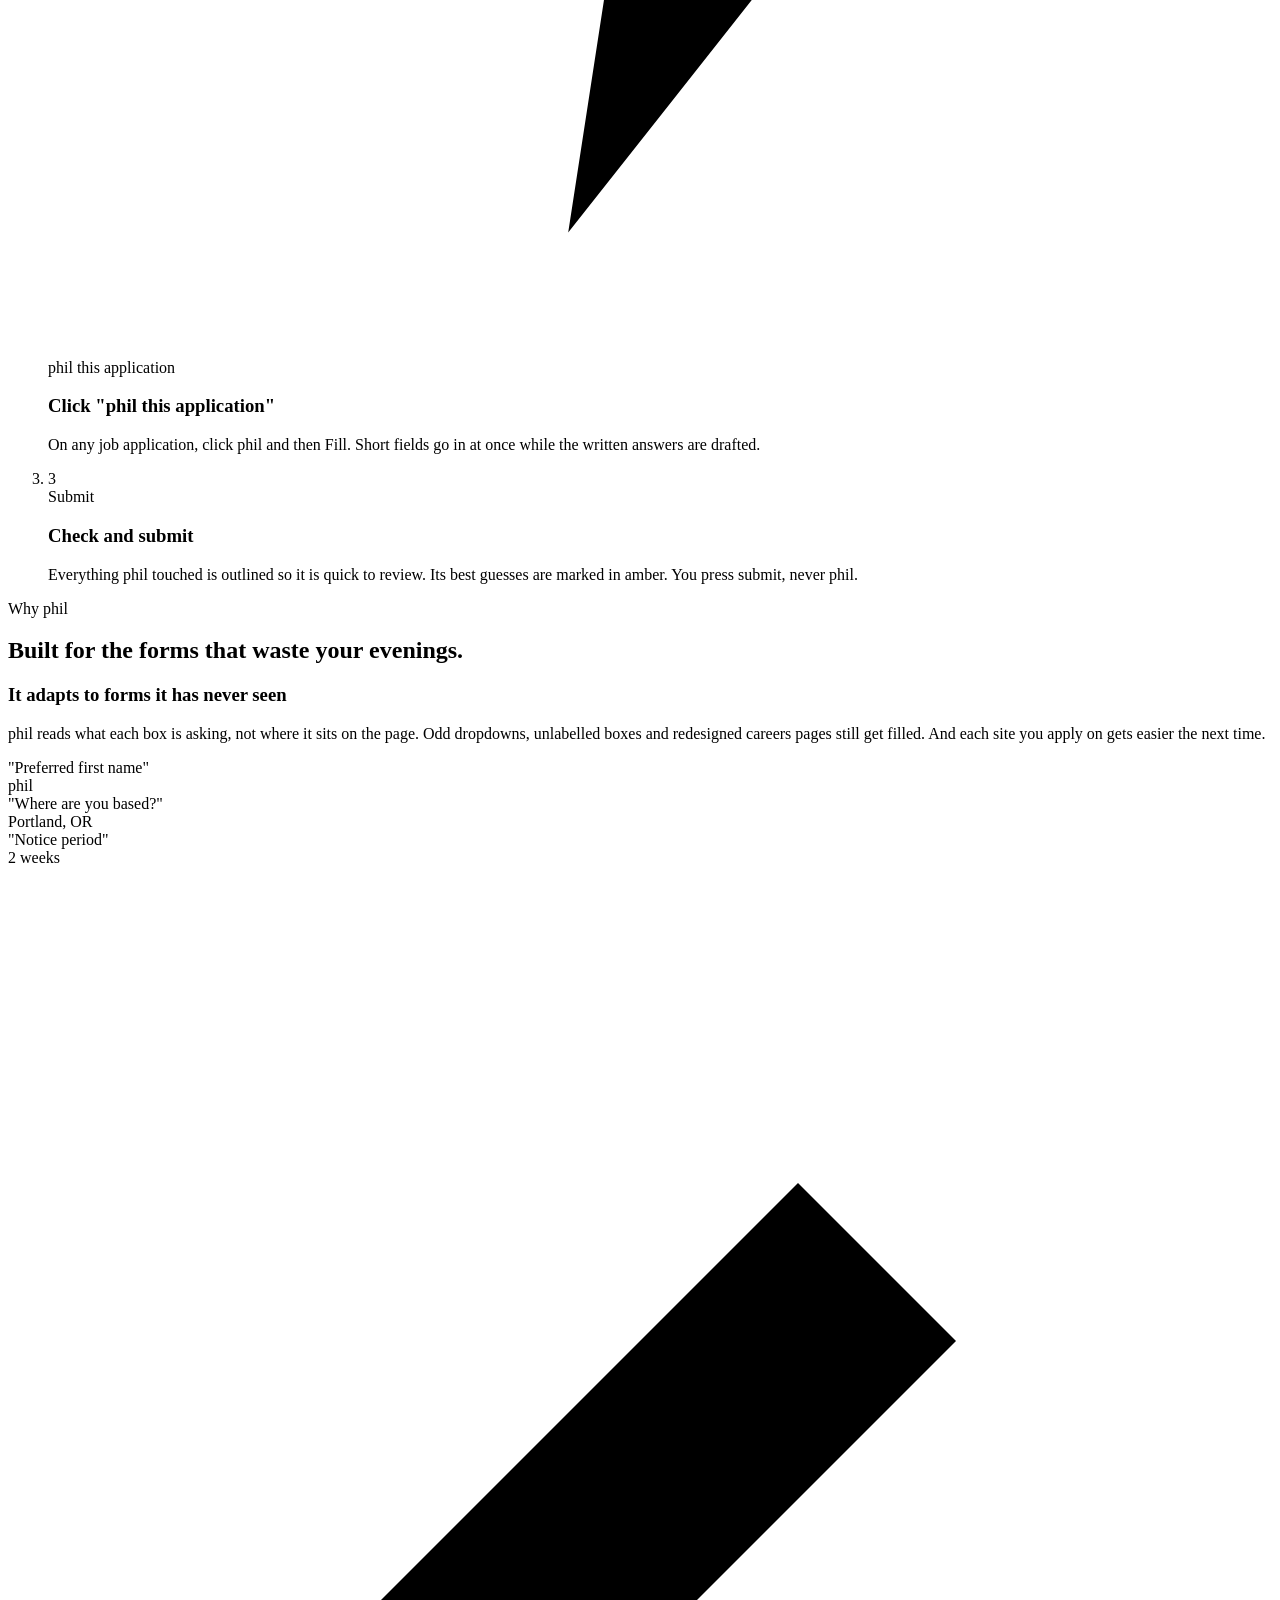
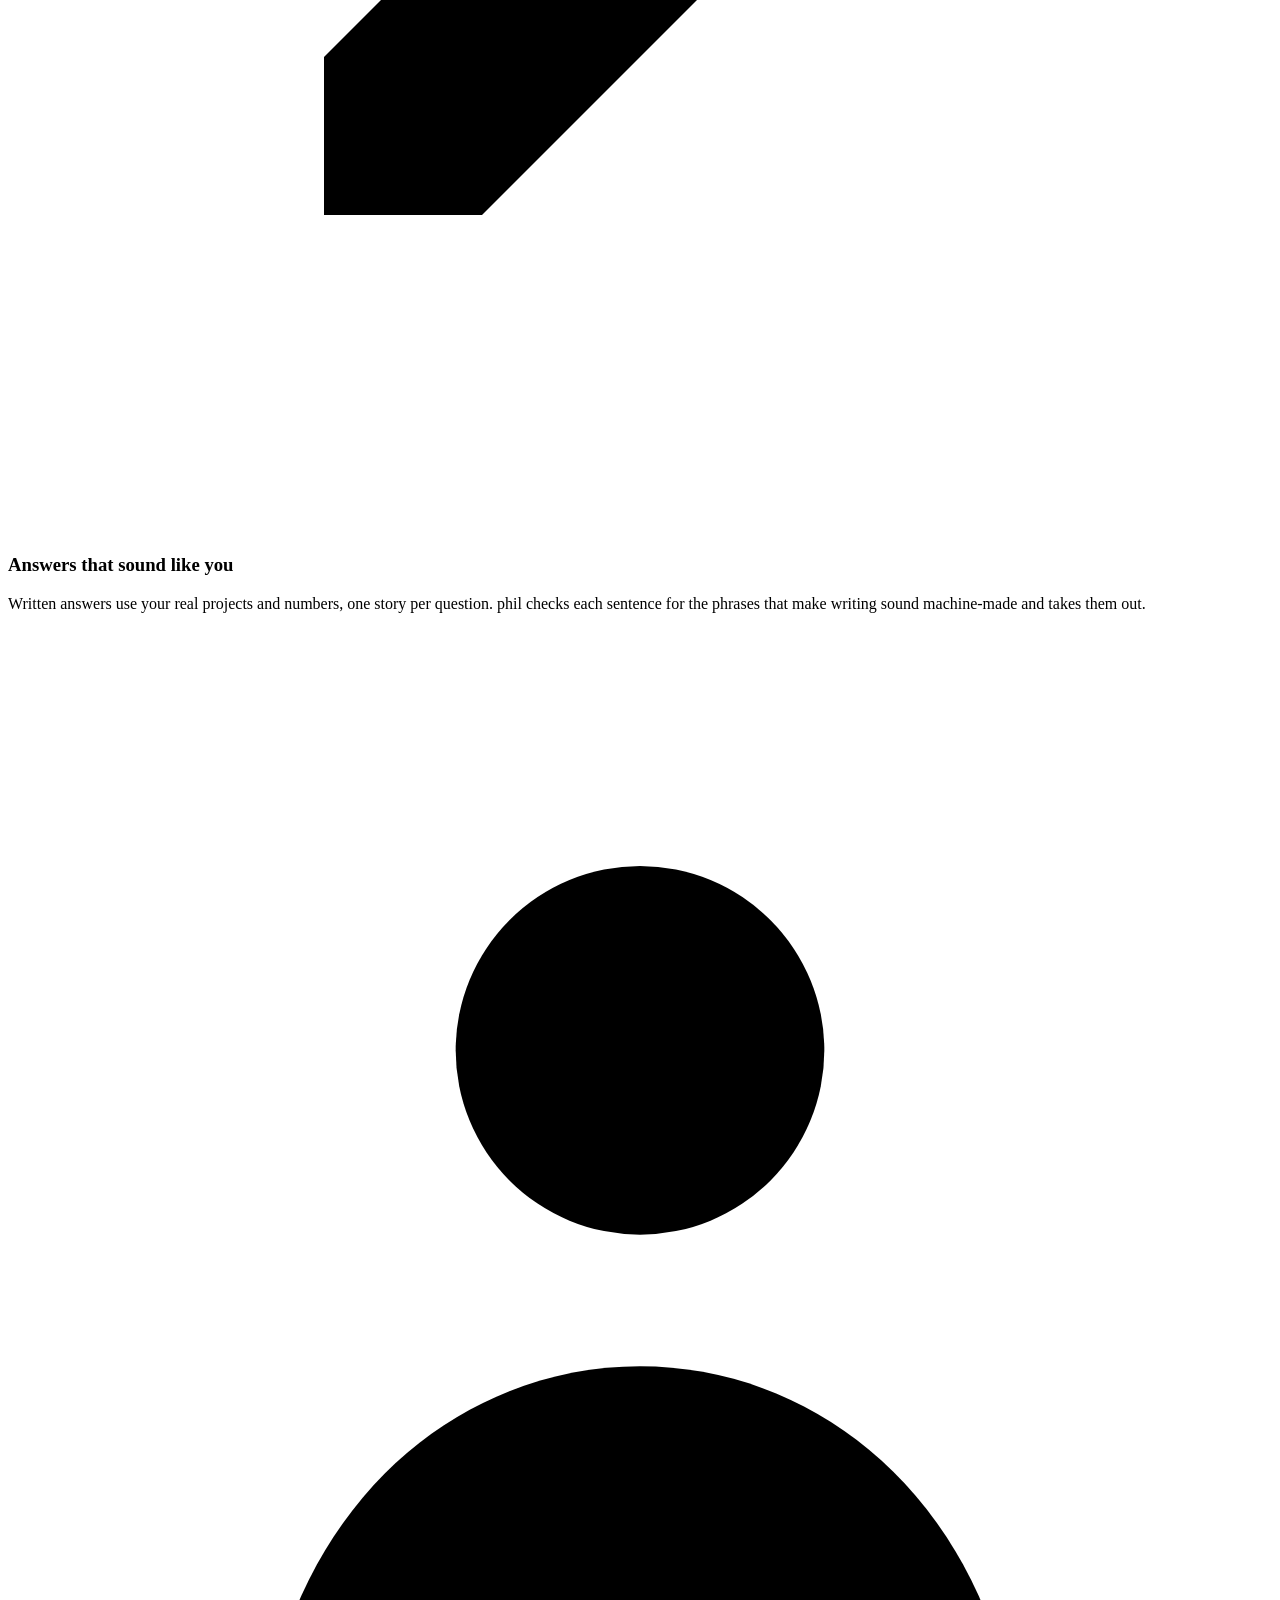
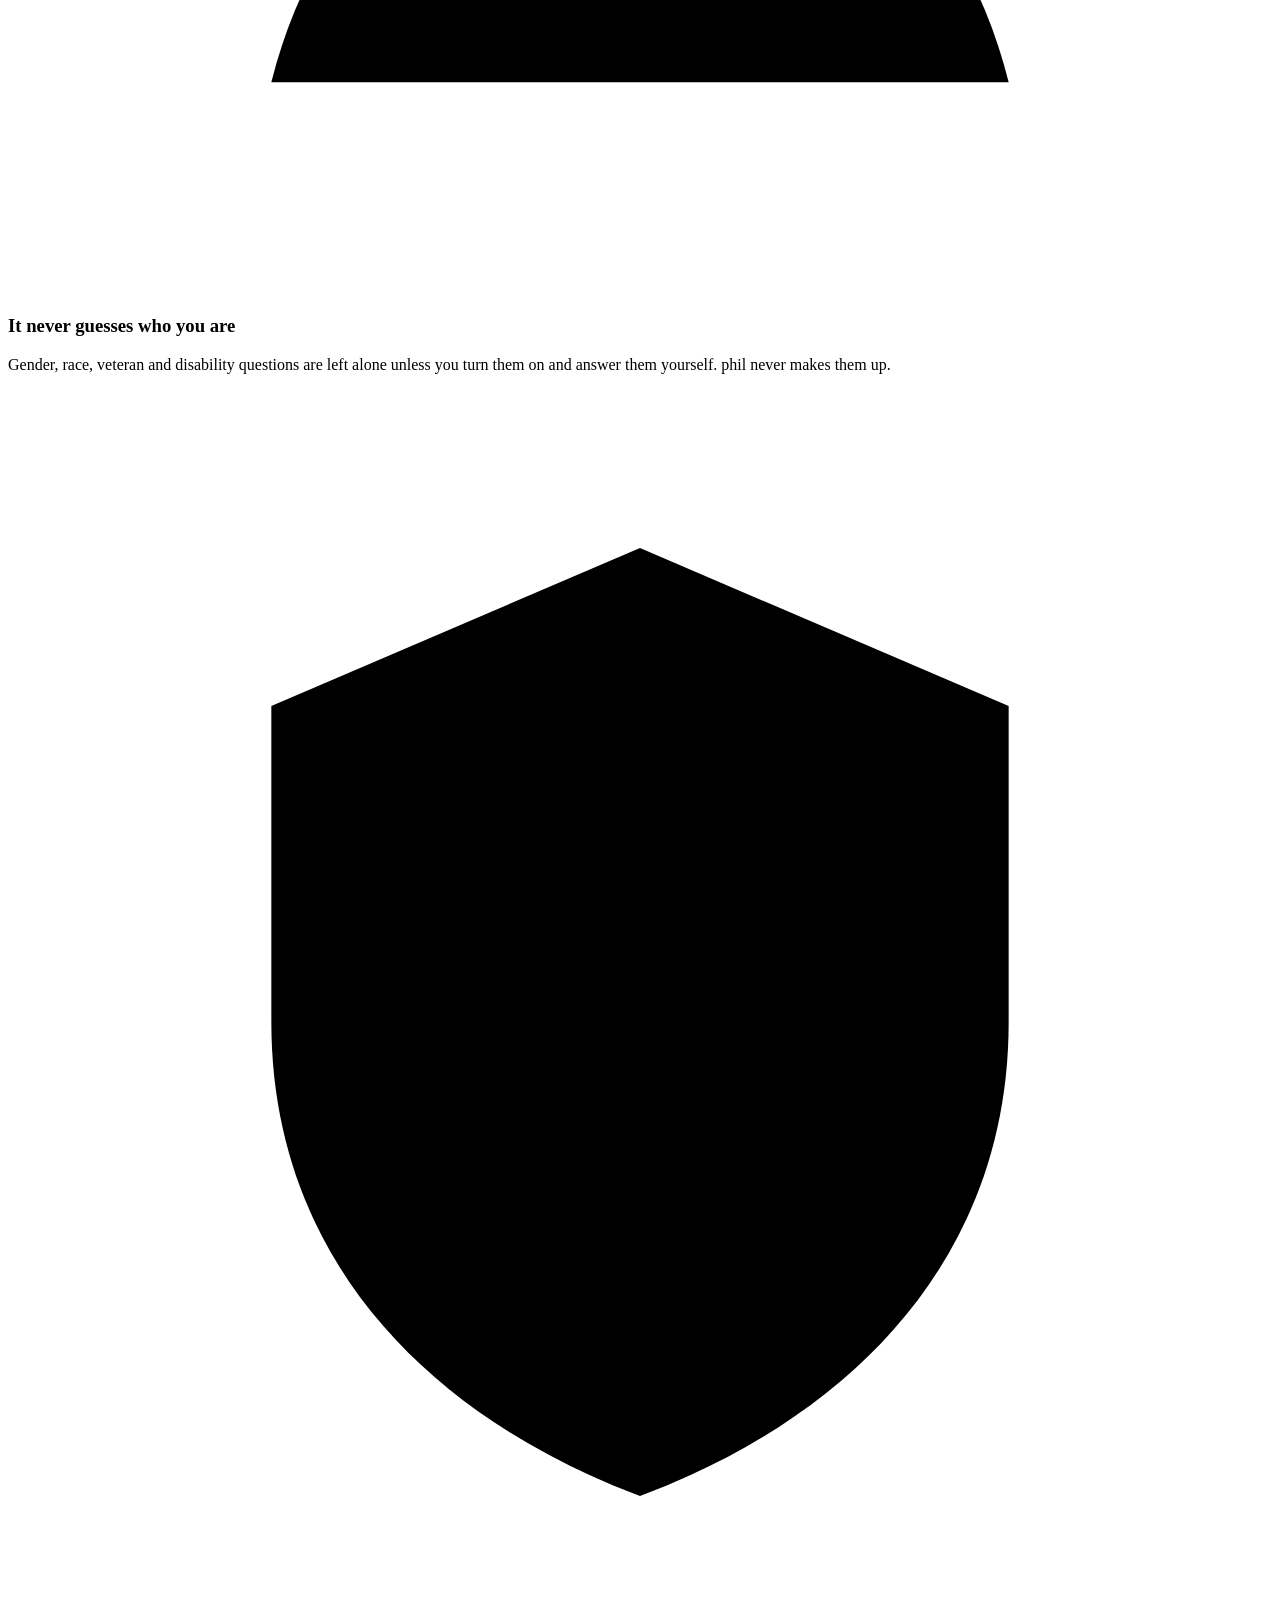
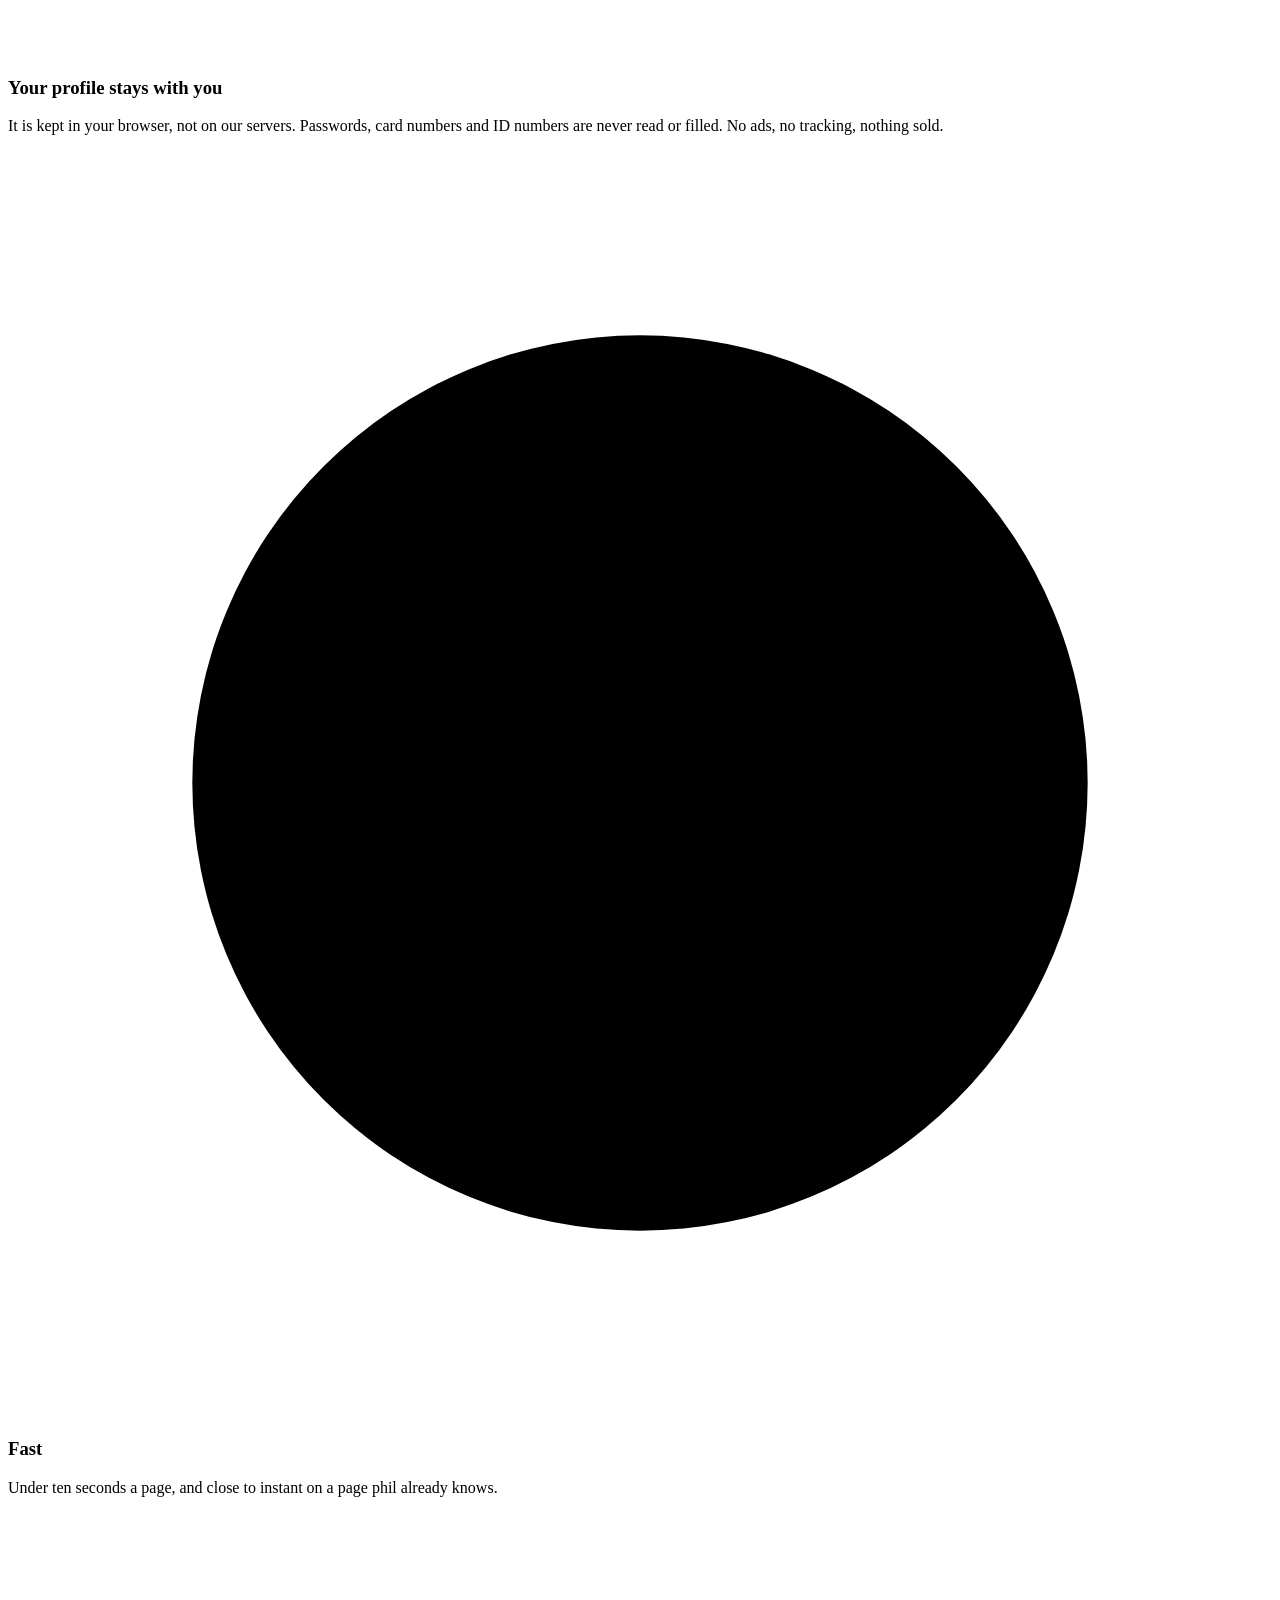
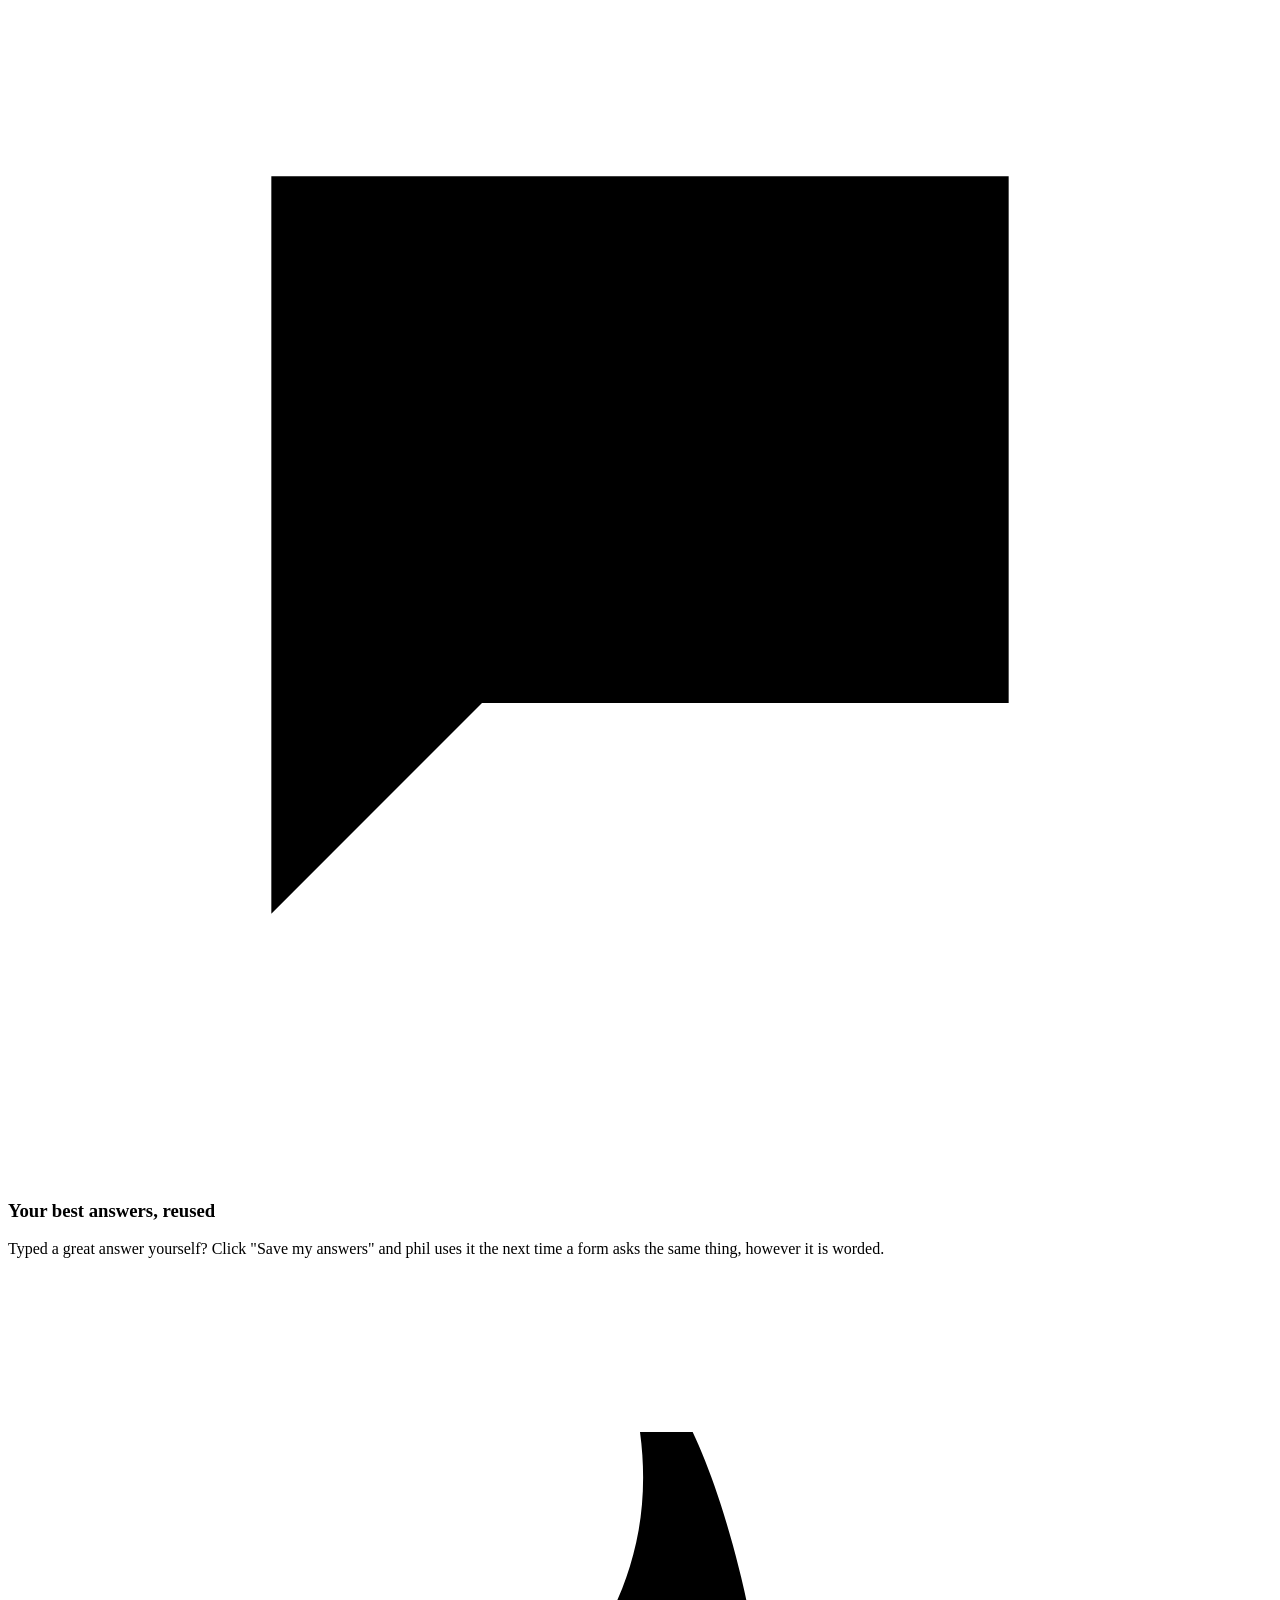
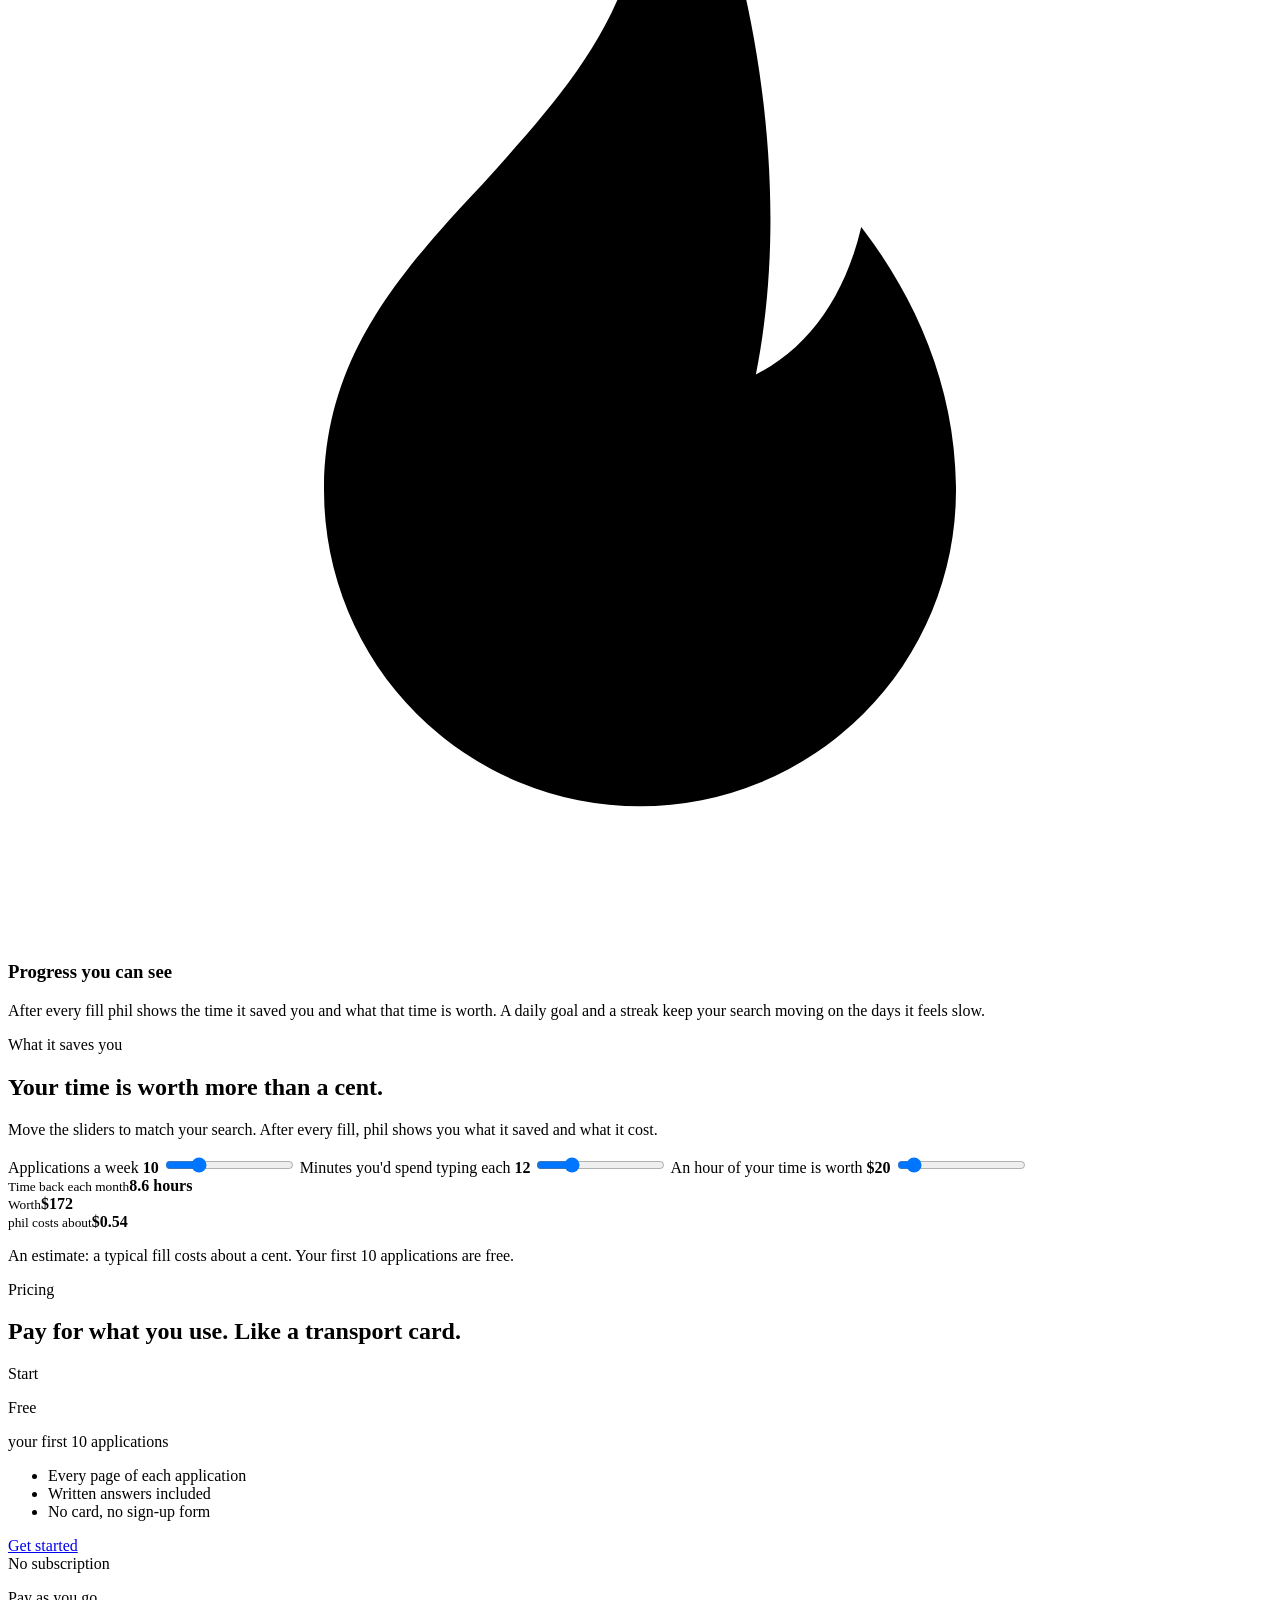
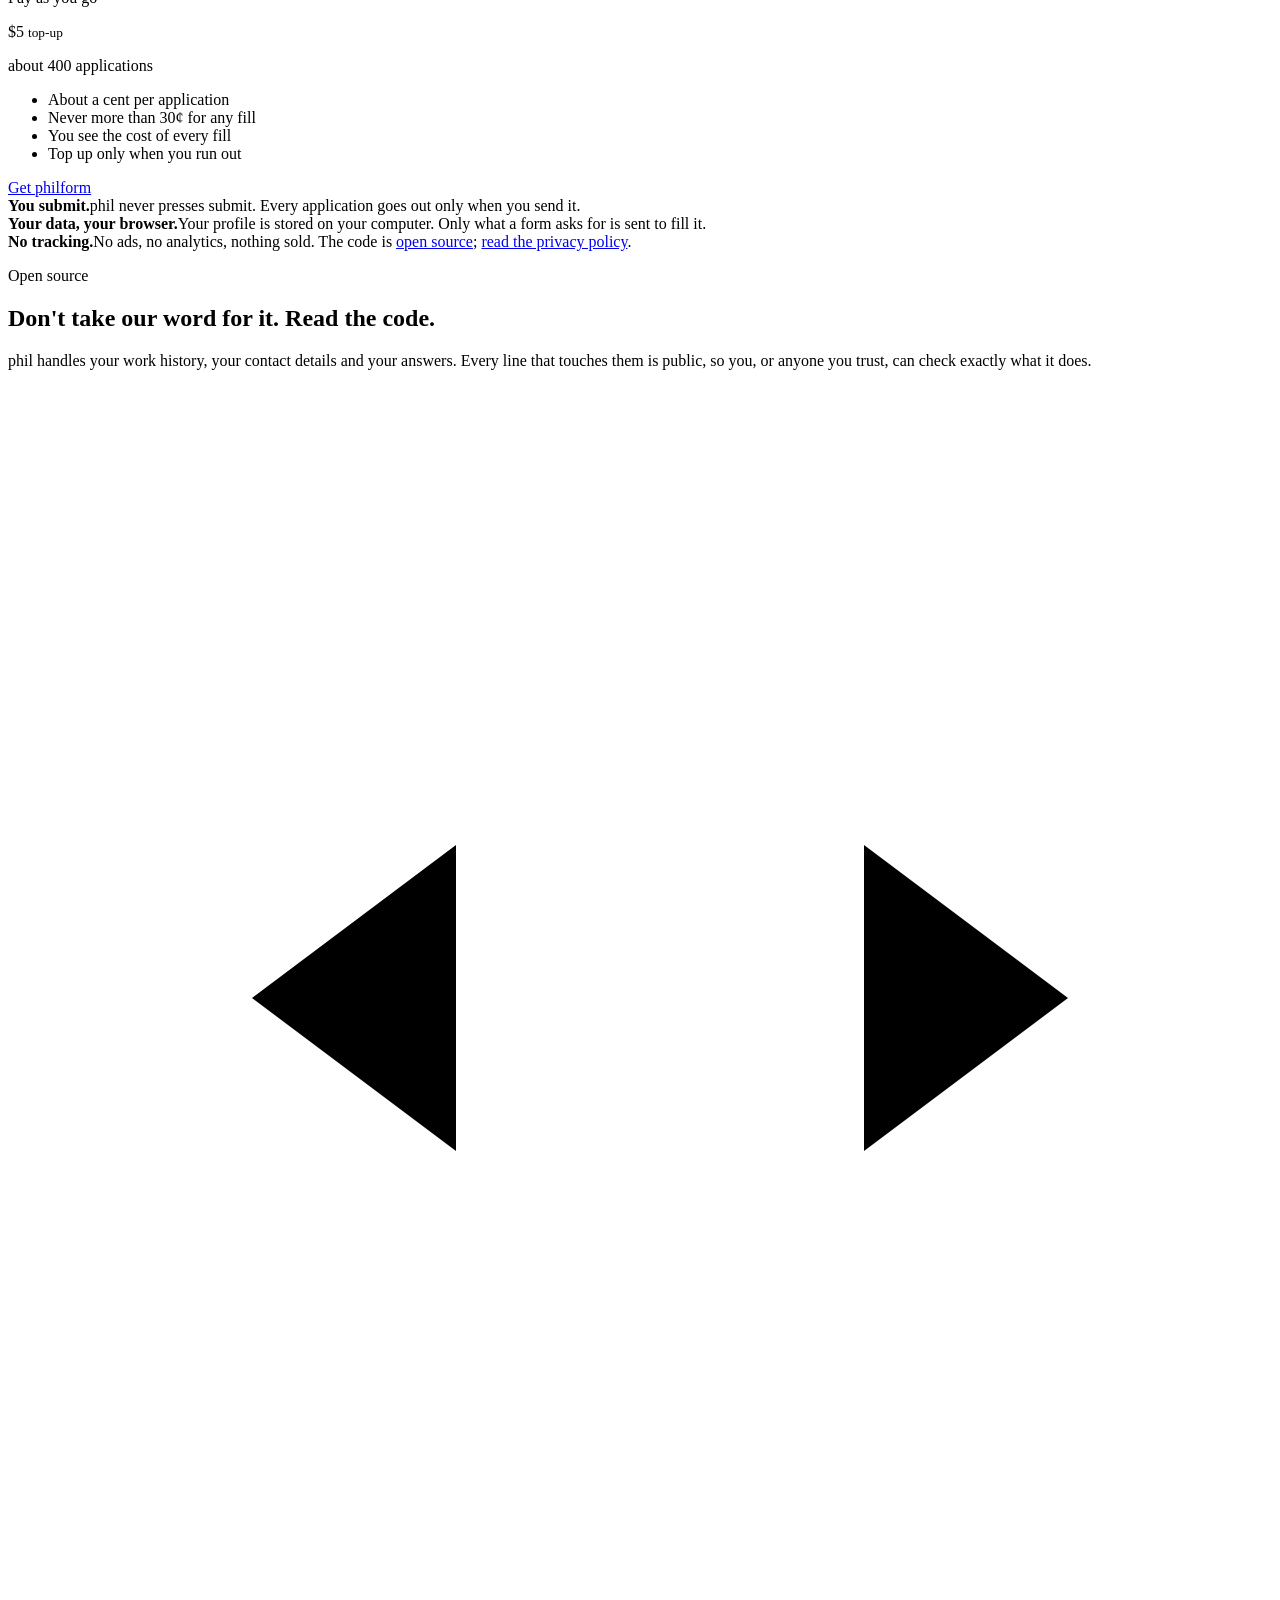
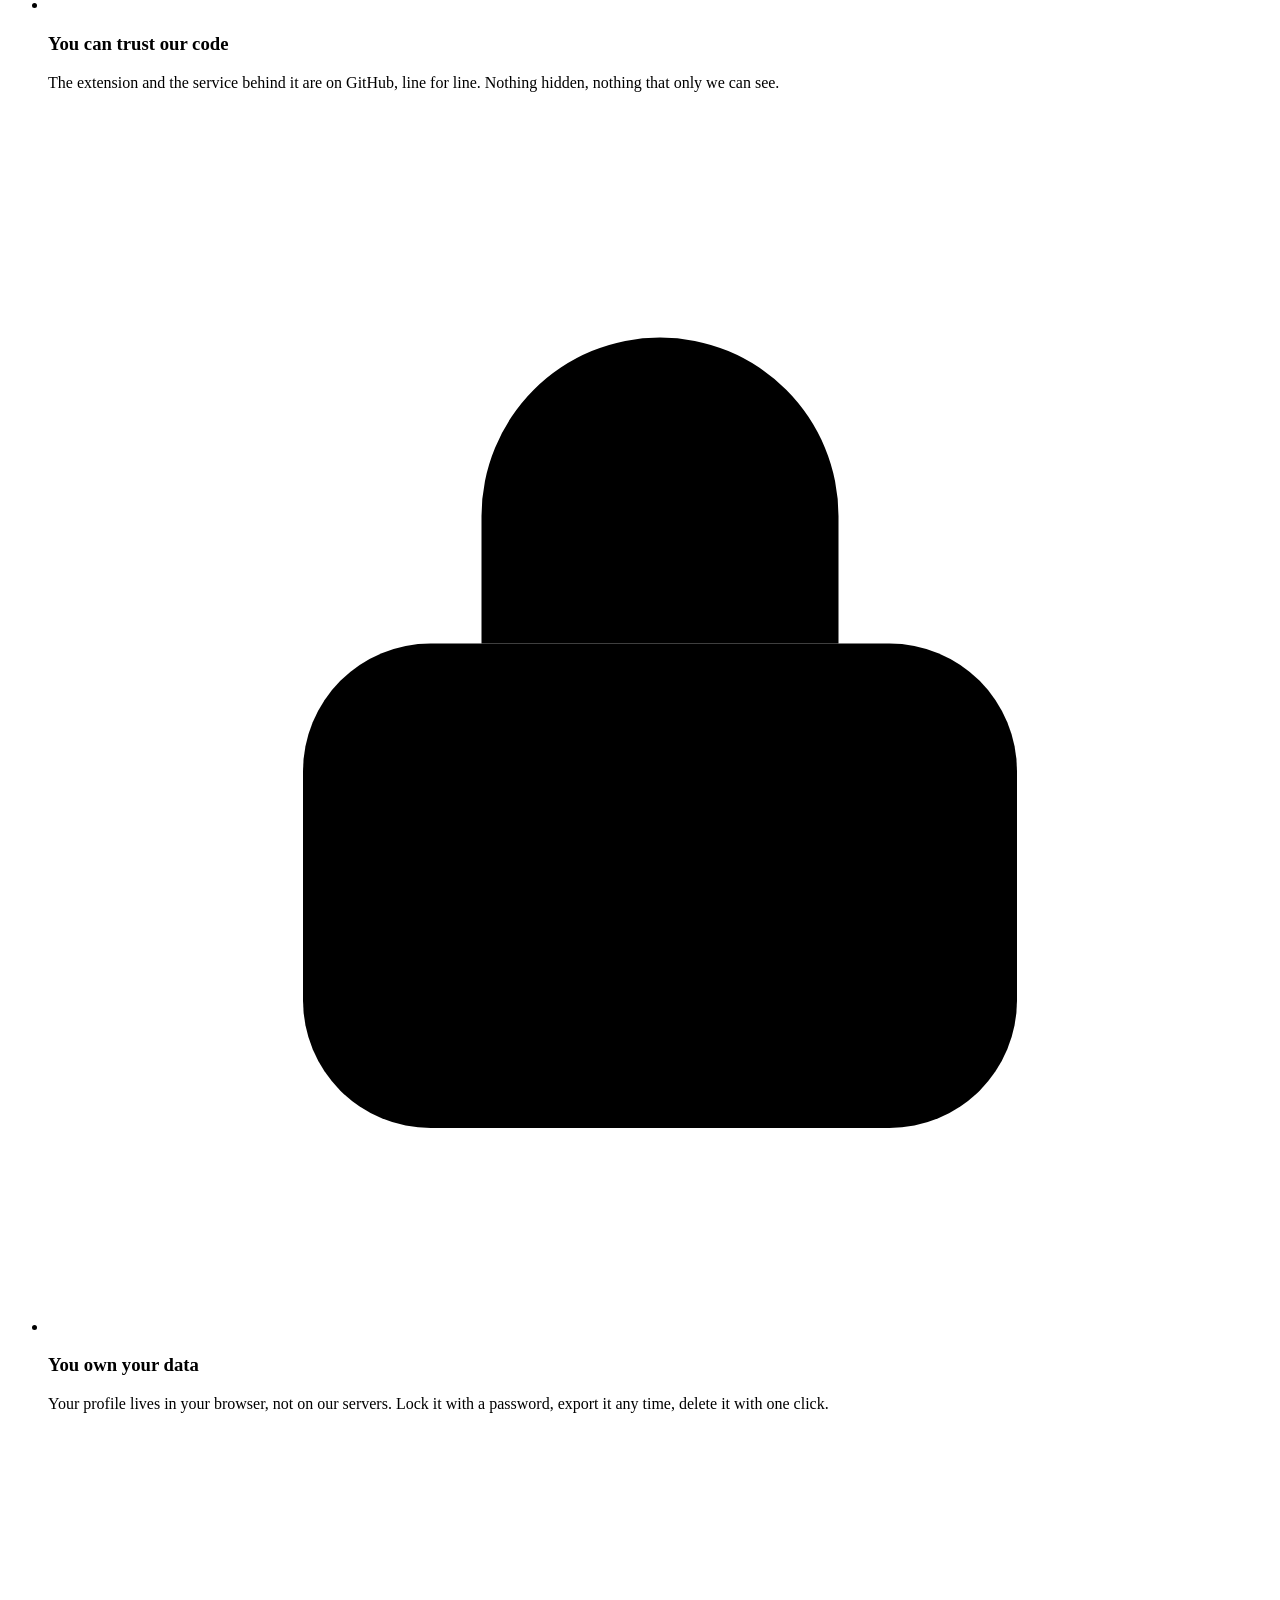
==== commit fdc04c0a: "Bot traps, site access, new platforms and live-form fixes - Never fall for bot traps: honeypot boxes" ====
--- a/deploy/site/index.html
+++ b/deploy/site/index.html
@@ -24,6 +24,7 @@
     <a href="#how">How it works</a>
     <a href="#features">Why phil</a>
     <a href="#pricing">Pricing</a>
+    <a href="#open">Open source</a>
     <a href="#faq">FAQ</a>
   </nav>
   <a class="btn btn-small cta-link" href="#start">Get philform</a>
@@ -265,7 +266,44 @@
     <div class="trust-grid">
       <div><strong>You submit.</strong><span>phil never presses submit. Every application goes out only when you send it.</span></div>
       <div><strong>Your data, your browser.</strong><span>Your profile is stored on your computer. Only what a form asks for is sent to fill it.</span></div>
-      <div><strong>No tracking.</strong><span>No ads, no analytics, nothing sold. <a href="/privacy">Read the privacy policy</a>.</span></div>
+      <div><strong>No tracking.</strong><span>No ads, no analytics, nothing sold. The code is <a href="https://github.com/cforcomputer/philform">open source</a>; <a href="/privacy">read the privacy policy</a>.</span></div>
+    </div>
+  </section>
+
+  <!-- Open source ---------------------------------------------------------- -->
+  <section class="section" id="open">
+    <div class="open reveal">
+      <div class="open-copy">
+        <p class="kicker">Open source</p>
+        <h2>Don't take our word for it. Read the code.</h2>
+        <p class="lede">phil handles your work history, your contact details and your answers. Every line that touches
+          them is public, so you, or anyone you trust, can check exactly what it does.</p>
+        <ul class="open-points">
+          <li>
+            <span class="icon" aria-hidden="true"><svg viewBox="0 0 24 24"><path d="M8 9l-4 3 4 3M16 9l4 3-4 3M13.5 6l-3 12"/></svg></span>
+            <div><h3>You can trust our code</h3>
+              <p>The extension and the service behind it are on GitHub, line for line. Nothing hidden, nothing
+                that only we can see.</p></div>
+          </li>
+          <li>
+            <span class="icon" aria-hidden="true"><svg viewBox="0 0 24 24"><rect x="5" y="10.5" width="14" height="9.5" rx="2.5"/><path d="M8.5 10.5V8a3.5 3.5 0 017 0v2.5"/></svg></span>
+            <div><h3>You own your data</h3>
+              <p>Your profile lives in your browser, not on our servers. Lock it with a password, export it any time,
+                delete it with one click.</p></div>
+          </li>
+          <li>
+            <span class="icon" aria-hidden="true"><svg viewBox="0 0 24 24"><circle cx="8" cy="15" r="4"/><path d="M11 12l8-8M16 7l2 2M14 9l2 2"/></svg></span>
+            <div><h3>Bring your own AI key</h3>
+              <p>Have a DeepSeek account? Use it for the written answers, and pay us only for reading the form.</p></div>
+          </li>
+        </ul>
+      </div>
+      <a class="repo" href="https://github.com/cforcomputer/philform">
+        <span class="repo-top"><svg class="gh" viewBox="0 0 16 16" aria-hidden="true"><path d="M8 0C3.58 0 0 3.58 0 8c0 3.54 2.29 6.53 5.47 7.59.4.07.55-.17.55-.38 0-.19-.01-.82-.01-1.49-2.01.37-2.53-.49-2.69-.94-.09-.23-.48-.94-.82-1.13-.28-.15-.68-.52-.01-.53.63-.01 1.08.58 1.23.82.72 1.21 1.87.87 2.33.66.07-.52.28-.87.51-1.07-1.78-.2-3.64-.89-3.64-3.95 0-.87.31-1.59.82-2.15-.08-.2-.36-1.02.08-2.12 0 0 .67-.21 2.2.82.64-.18 1.32-.27 2-.27.68 0 1.36.09 2 .27 1.53-1.04 2.2-.82 2.2-.82.44 1.1.16 1.92.08 2.12.51.56.82 1.27.82 2.15 0 3.07-1.87 3.75-3.65 3.95.29.25.54.73.54 1.48 0 1.07-.01 1.93-.01 2.2 0 .21.15.46.55.38A8.013 8.013 0 0016 8c0-4.42-3.58-8-8-8z"/></svg><span>cforcomputer / <b>philform</b></span></span>
+        <span class="repo-desc">Fills job applications from a profile you enter once, on forms it has never seen.</span>
+        <span class="repo-tags"><span>AGPL-3.0</span><span>JavaScript</span><span>No trackers</span><span>No dependencies</span></span>
+        <span class="btn repo-btn"><svg class="gh" viewBox="0 0 16 16" aria-hidden="true"><path d="M8 0C3.58 0 0 3.58 0 8c0 3.54 2.29 6.53 5.47 7.59.4.07.55-.17.55-.38 0-.19-.01-.82-.01-1.49-2.01.37-2.53-.49-2.69-.94-.09-.23-.48-.94-.82-1.13-.28-.15-.68-.52-.01-.53.63-.01 1.08.58 1.23.82.72 1.21 1.87.87 2.33.66.07-.52.28-.87.51-1.07-1.78-.2-3.64-.89-3.64-3.95 0-.87.31-1.59.82-2.15-.08-.2-.36-1.02.08-2.12 0 0 .67-.21 2.2.82.64-.18 1.32-.27 2-.27.68 0 1.36.09 2 .27 1.53-1.04 2.2-.82 2.2-.82.44 1.1.16 1.92.08 2.12.51.56.82 1.27.82 2.15 0 3.07-1.87 3.75-3.65 3.95.29.25.54.73.54 1.48 0 1.07-.01 1.93-.01 2.2 0 .21.15.46.55.38A8.013 8.013 0 0016 8c0-4.42-3.58-8-8-8z"/></svg> View on GitHub</span>
+      </a>
     </div>
   </section>
 
@@ -309,8 +347,15 @@
           <a href="/support">support</a>.</p>
       </details>
       <details>
+        <summary>Is philform open source?</summary>
+        <p>Yes. All of it, the extension and the service, is on <a href="https://github.com/cforcomputer/philform">GitHub</a>
+          under the AGPL-3.0, so anyone can check what it does with your data. If you have your own DeepSeek key, you can
+          use it for the written answers: they are then billed to your DeepSeek account, and your wallet pays only for
+          reading the form.</p>
+      </details>
+      <details>
         <summary>Which browsers?</summary>
-        <p>Firefox on a computer: download it <a href="#start">below</a>. Chrome is in closed beta, and other
+        <p>Firefox on a computer: download it <a href="#start">below</a>. Chrome is in closed beta (join it below), and other
           Chromium browsers, such as Edge and Brave, can install it from the Chrome Web Store once it opens.</p>
       </details>
     </div>
@@ -322,36 +367,50 @@
       <span class="final-phil" data-phil="happy"></span>
       <h2>Let phil fill the next one.</h2>
 
+      <p class="final-sub">Free for your first 10 applications. Pick your browser.</p>
+
       <div id="install" class="install" hidden>
-        <p>Free for your first 10 applications.</p>
         <div class="install-btns">
           <a class="btn btn-big" id="get-chrome" href="#">Add to Chrome</a>
           <a class="btn btn-big btn-light" id="get-firefox" href="#">Add to Firefox</a>
         </div>
       </div>
 
-      <div id="preview" class="install preview">
-        <p>philform is still in development, so expect a few rough edges. Free for your first 10 applications.</p>
-        <div class="install-btns">
+      <div id="preview" class="browsers">
+        <article class="browser" id="browser-firefox">
+          <div class="browser-head">
+            <h3>Firefox</h3>
+            <span class="status status-live">Available now</span>
+          </div>
+          <p class="browser-text">On a computer. Firefox asks once to allow the install from philformapp.com:
+            press <b>Continue</b>, then <b>Add</b>.</p>
           <a class="btn btn-big" id="get-firefox-preview" href="/firefox/philform-1.0.7.xpi">Download for Firefox</a>
-        </div>
-        <p class="fine preview-note">Version <span id="firefox-version">1.0.7</span>. Firefox asks once to allow the install from
-          philformapp.com: press <b>Continue</b>, then <b>Add</b>.</p>
-        <p class="fine preview-note">Something not right, or an idea? Tell us at
-          <a href="mailto:support@philformapp.com?subject=philform%20feedback">support@philformapp.com</a>,
-          or press the thumbs down in phil after a fill.</p>
-      </div>
-
-      <form id="waitlist" class="waitlist" novalidate>
-        <p><b>Chrome is in closed beta.</b> Leave your email and we'll send you an invite.</p>
-        <div class="waitlist-row">
-          <label class="sr" for="email">Email address</label>
-          <input id="email" name="email" type="email" autocomplete="email" placeholder="you@example.com" required>
-          <input class="hp" name="website" tabindex="-1" autocomplete="off" aria-hidden="true">
-          <button class="btn" type="submit">Join the Chrome beta</button>
-        </div>
-        <p class="form-note" id="waitlist-note" role="status">One email when your invite is ready. Nothing else.</p>
-      </form>
+          <p class="browser-fine">Version <span id="firefox-version">1.0.7</span> · still in development, so expect a few rough edges</p>
+        </article>
+
+        <article class="browser" id="browser-chrome">
+          <div class="browser-head">
+            <h3>Chrome</h3>
+            <span class="status">Closed beta</span>
+          </div>
+          <p class="browser-text">Leave your email and we'll send an invite. Edge and Brave can install it too once it opens.</p>
+          <form id="waitlist" class="waitlist" novalidate>
+            <div class="waitlist-row">
+              <label class="sr" for="email">Email address</label>
+              <input id="email" name="email" type="email" autocomplete="email" placeholder="you@example.com" required>
+              <input class="hp" name="website" tabindex="-1" autocomplete="off" aria-hidden="true">
+              <button class="btn" type="submit">Join the beta</button>
+            </div>
+            <p class="form-note" id="waitlist-note" role="status">One email when your invite is ready. Nothing else.</p>
+          </form>
+        </article>
+      </div>
+
+      <p class="final-links">
+        <a href="https://github.com/cforcomputer/philform">Open source on GitHub</a>
+        <span aria-hidden="true">·</span>
+        <a href="mailto:support@philformapp.com?subject=philform%20feedback">Send us feedback</a>
+      </p>
     </div>
   </section>
 </main>
@@ -366,6 +425,7 @@
     <a href="/support">Support</a>
     <a href="/privacy">Privacy</a>
     <a href="/terms">Terms</a>
+    <a href="https://github.com/cforcomputer/philform">GitHub</a>
     <a href="#faq">FAQ</a>
     <a href="#pricing">Pricing</a>
   </nav>
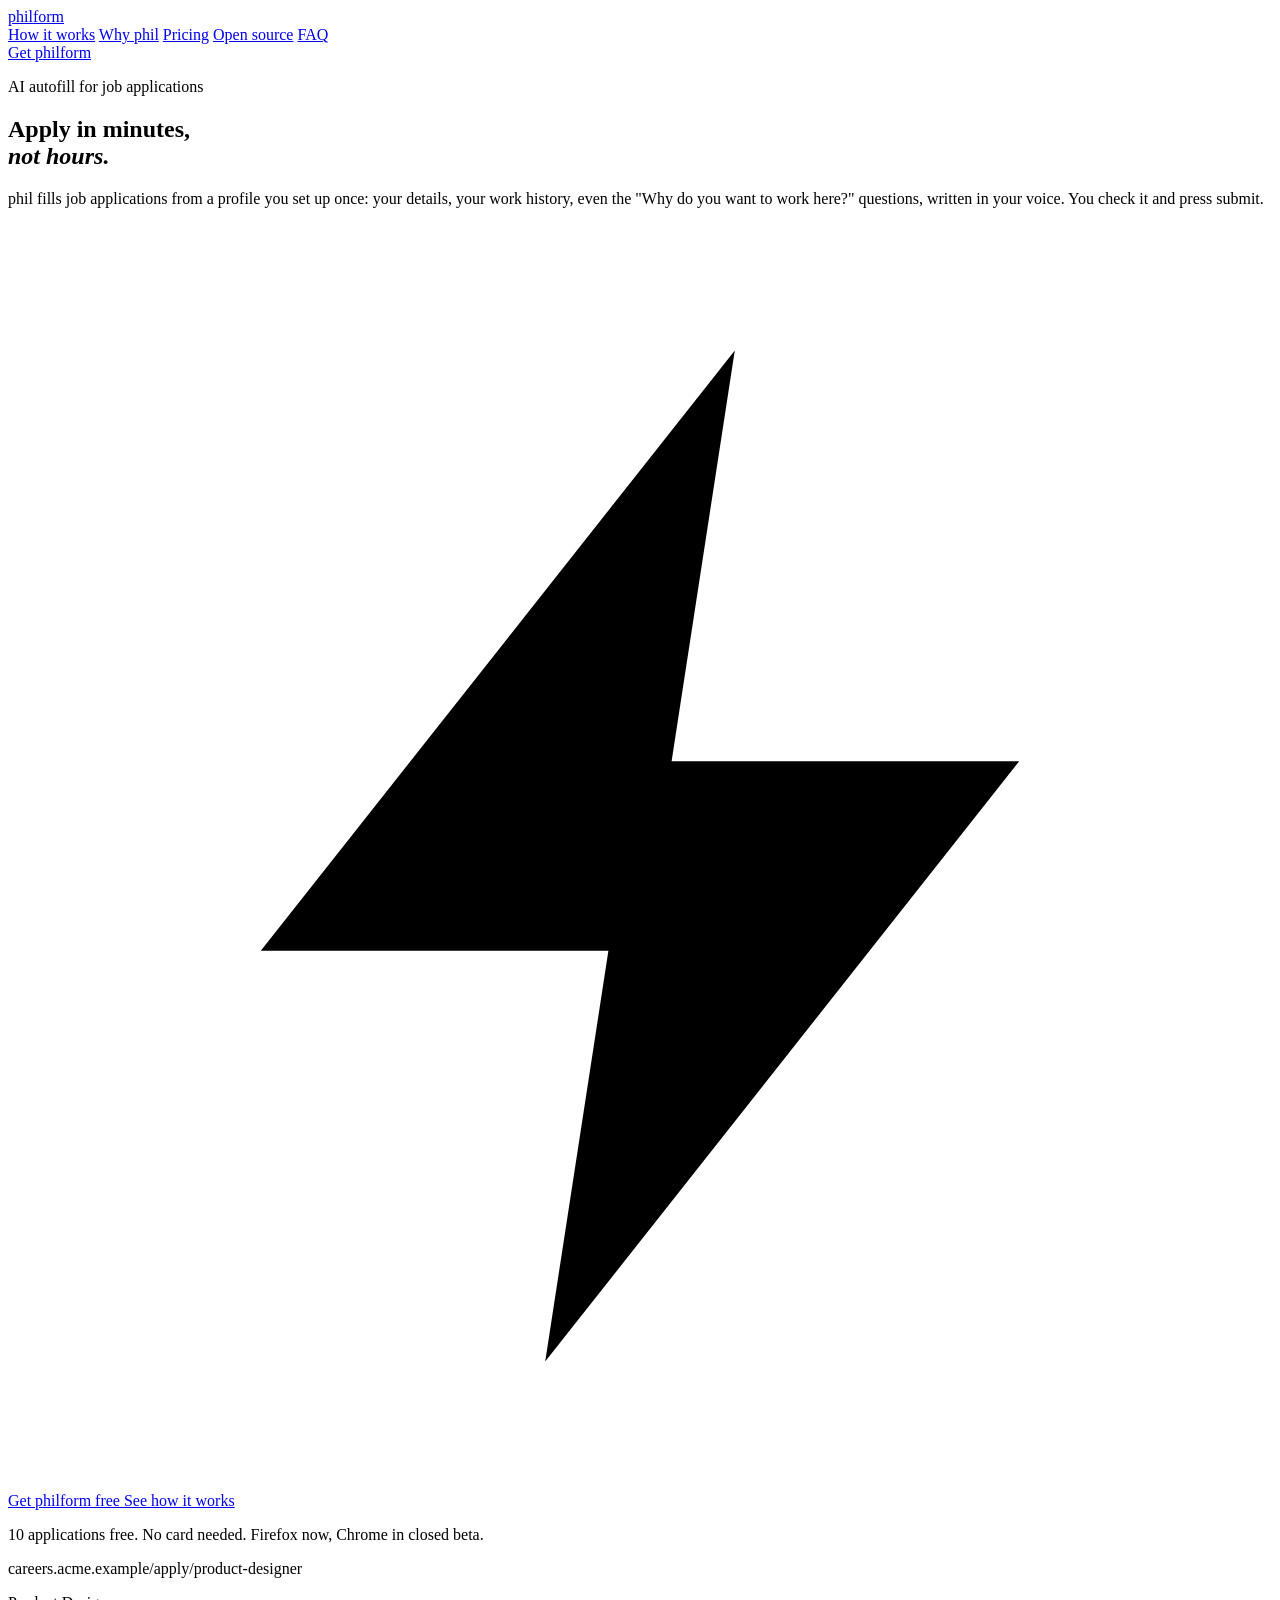
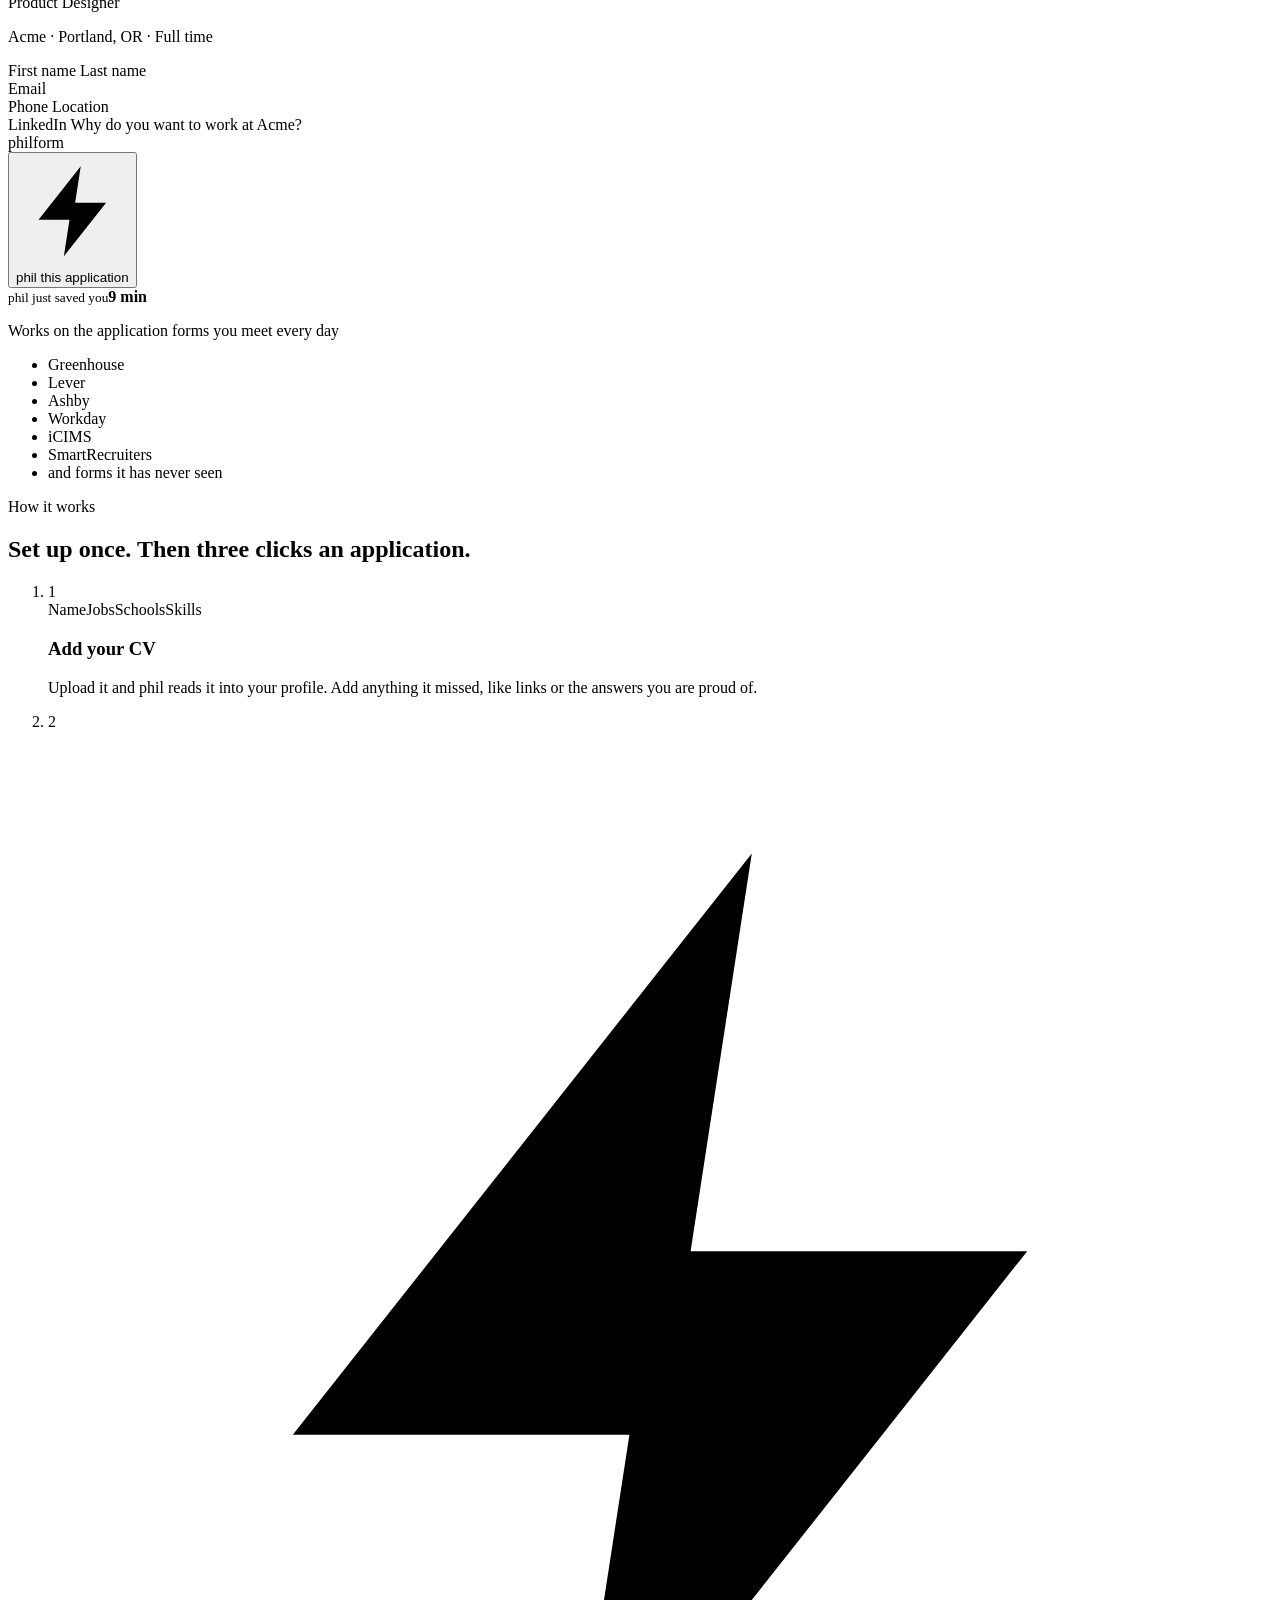
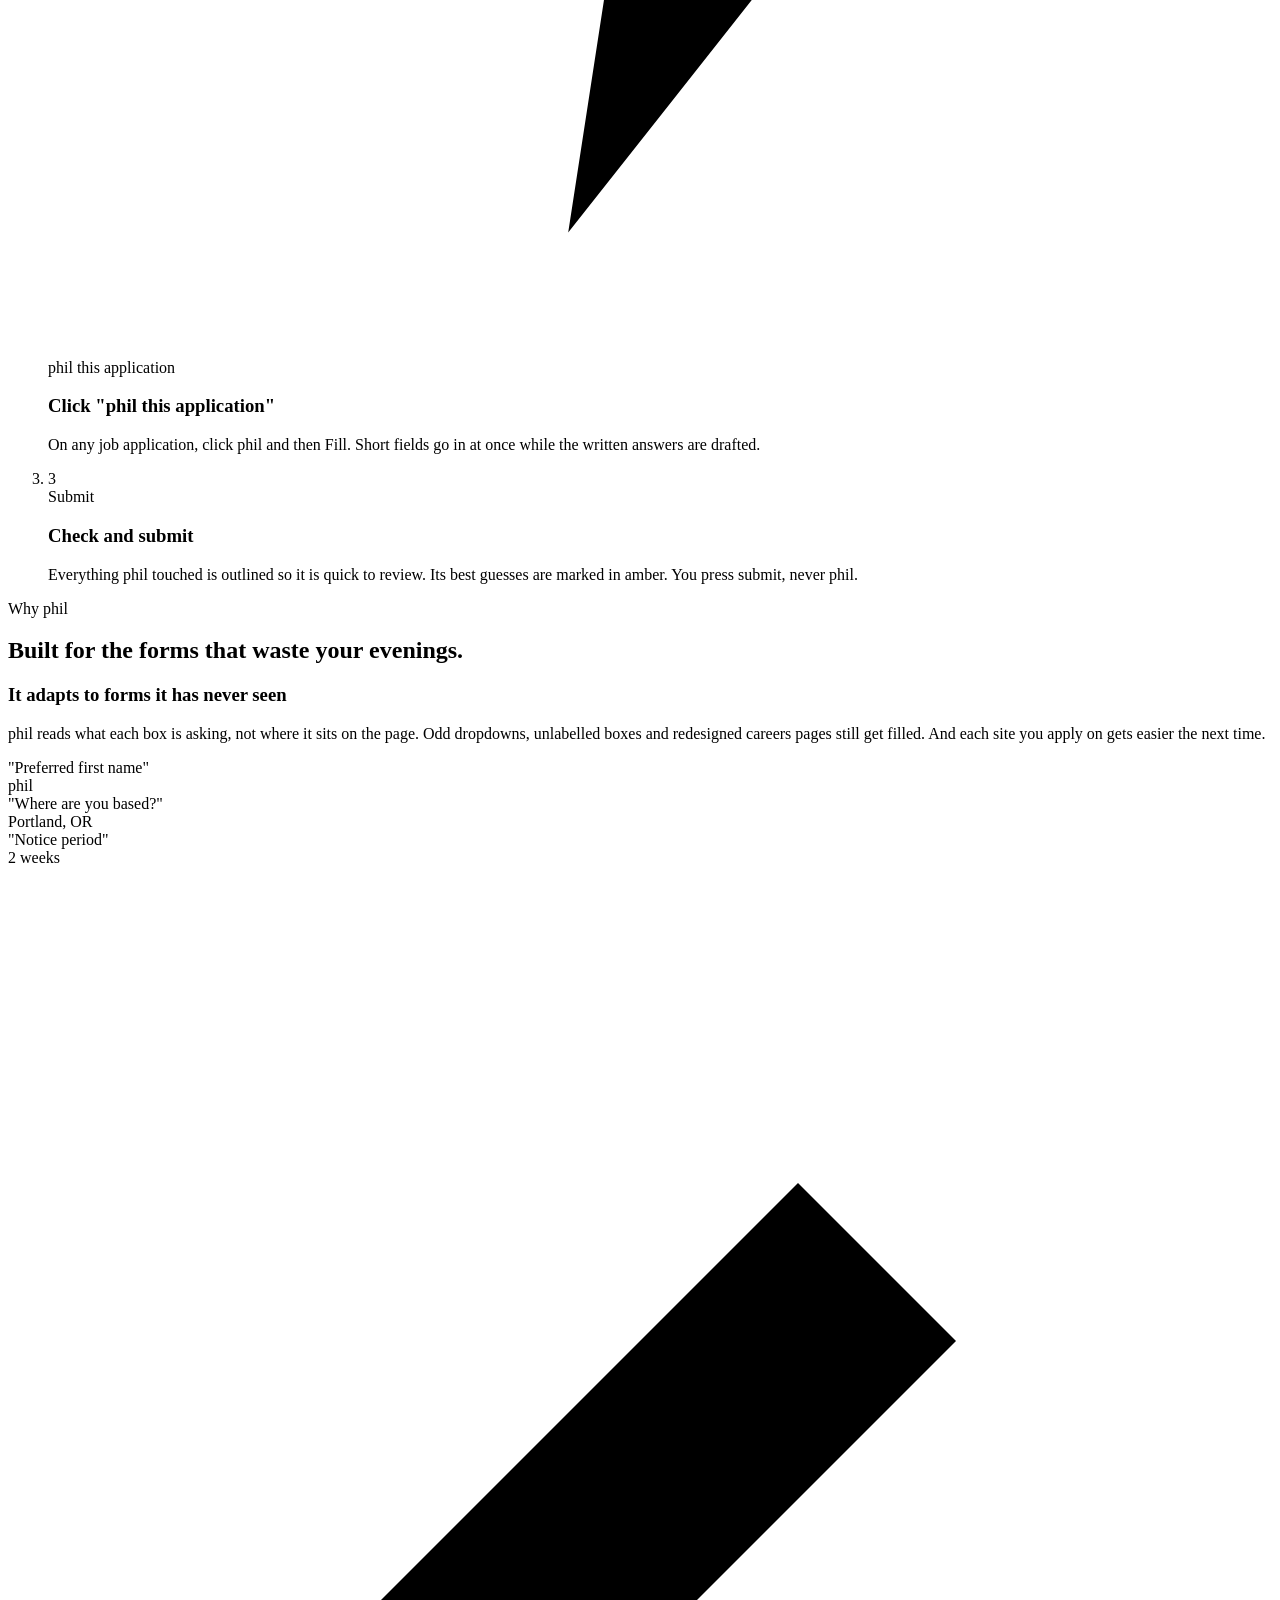
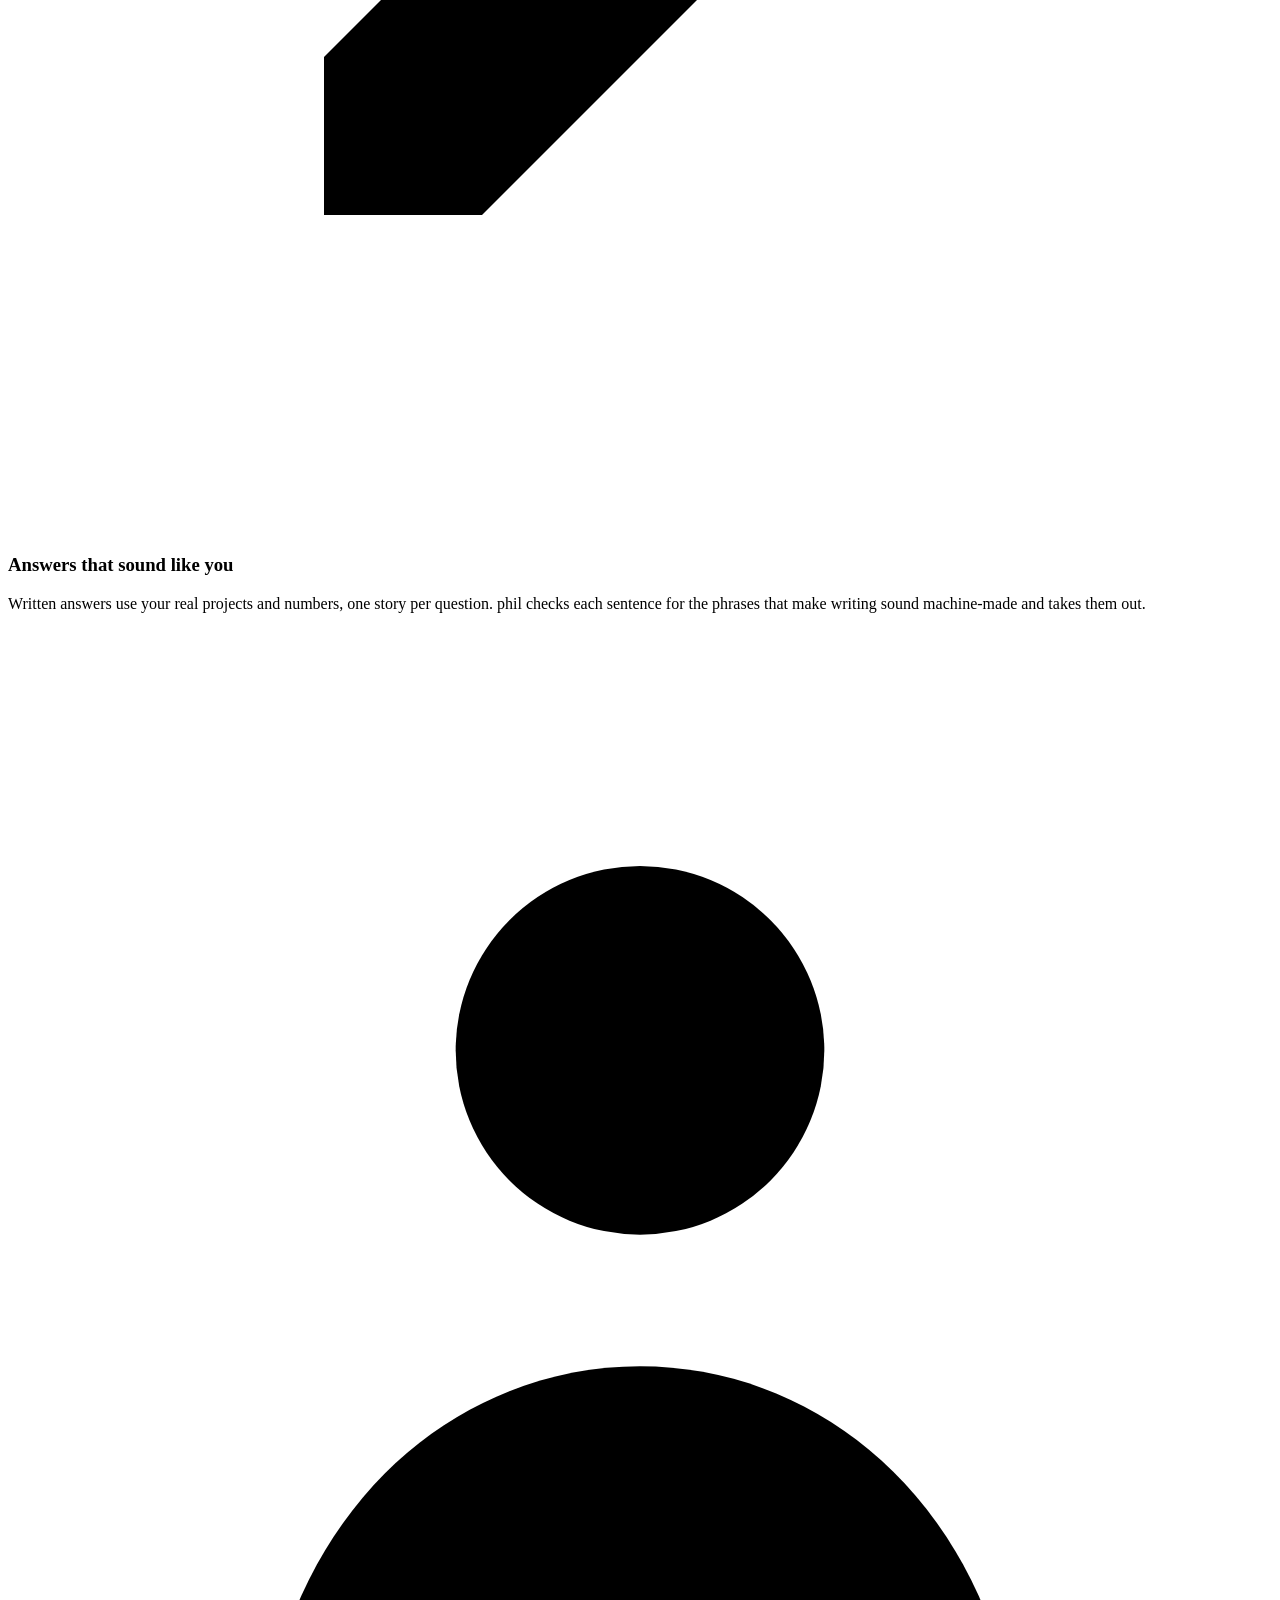
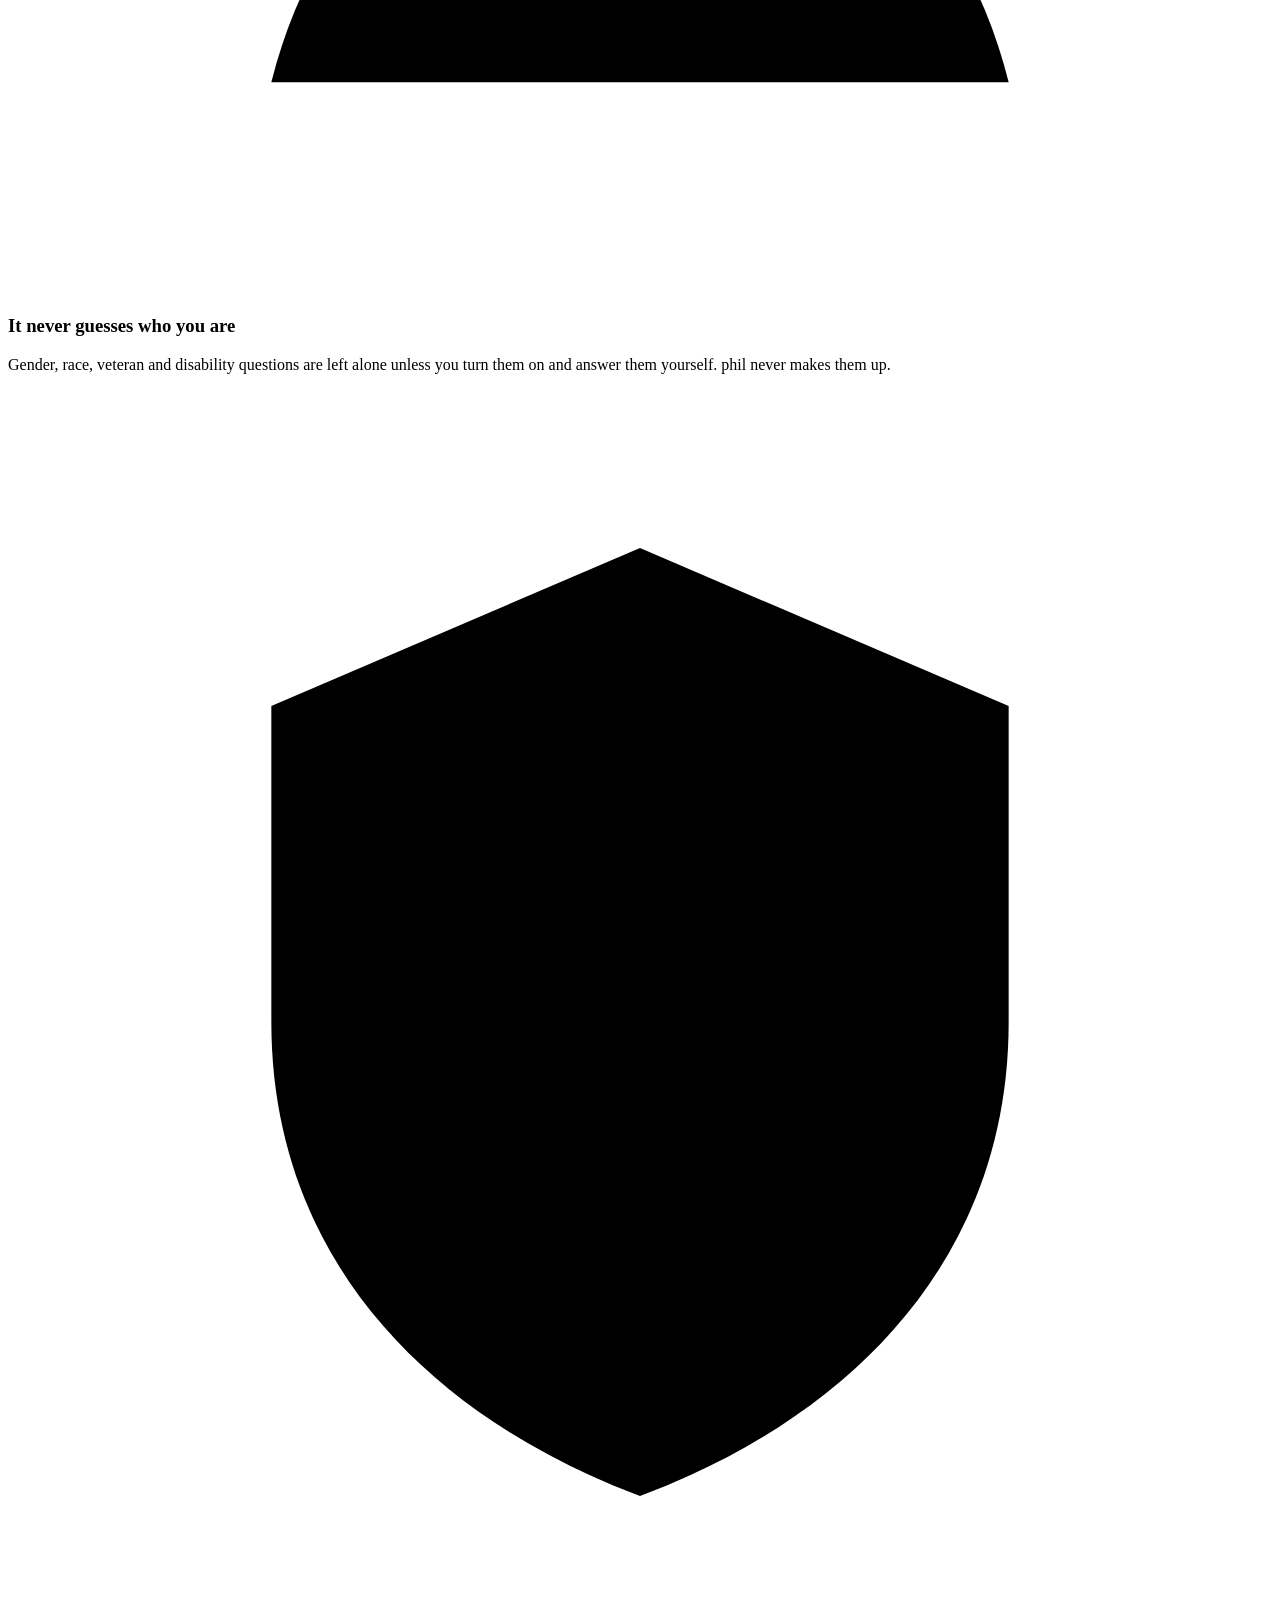
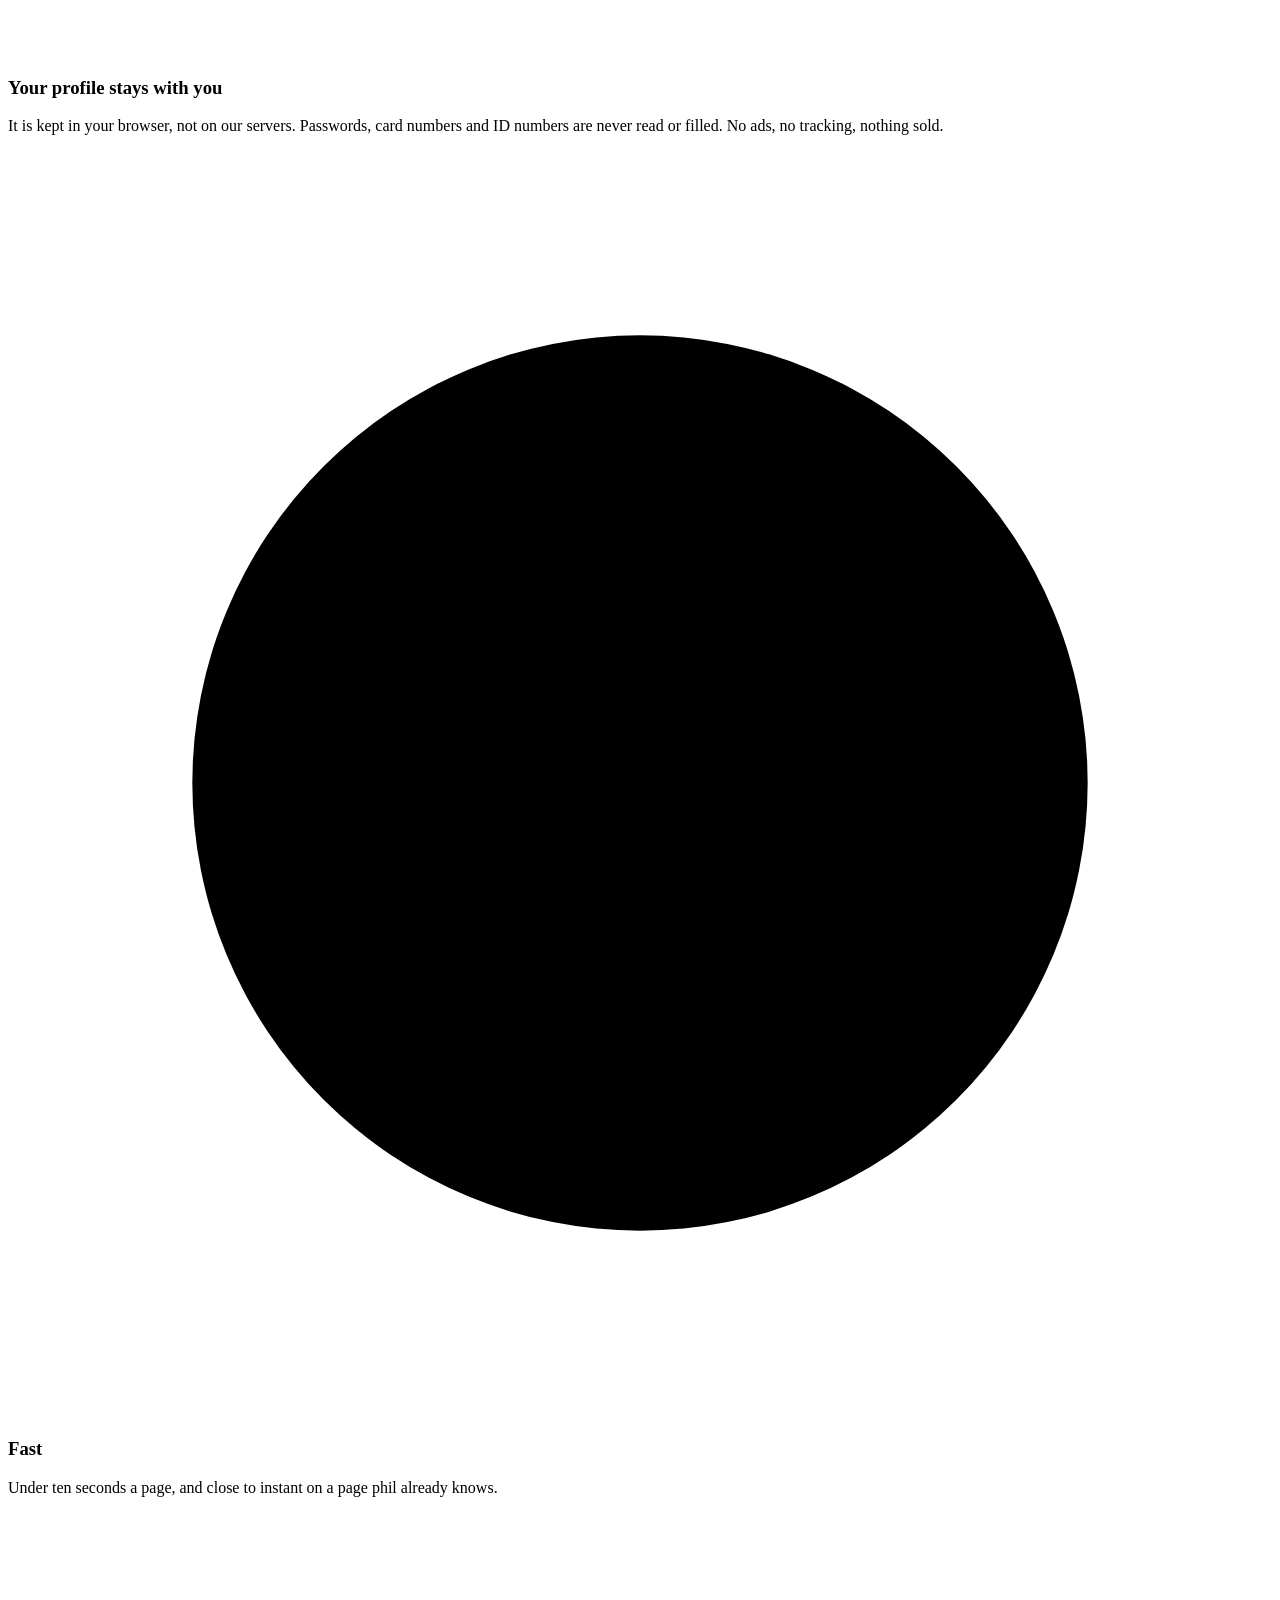
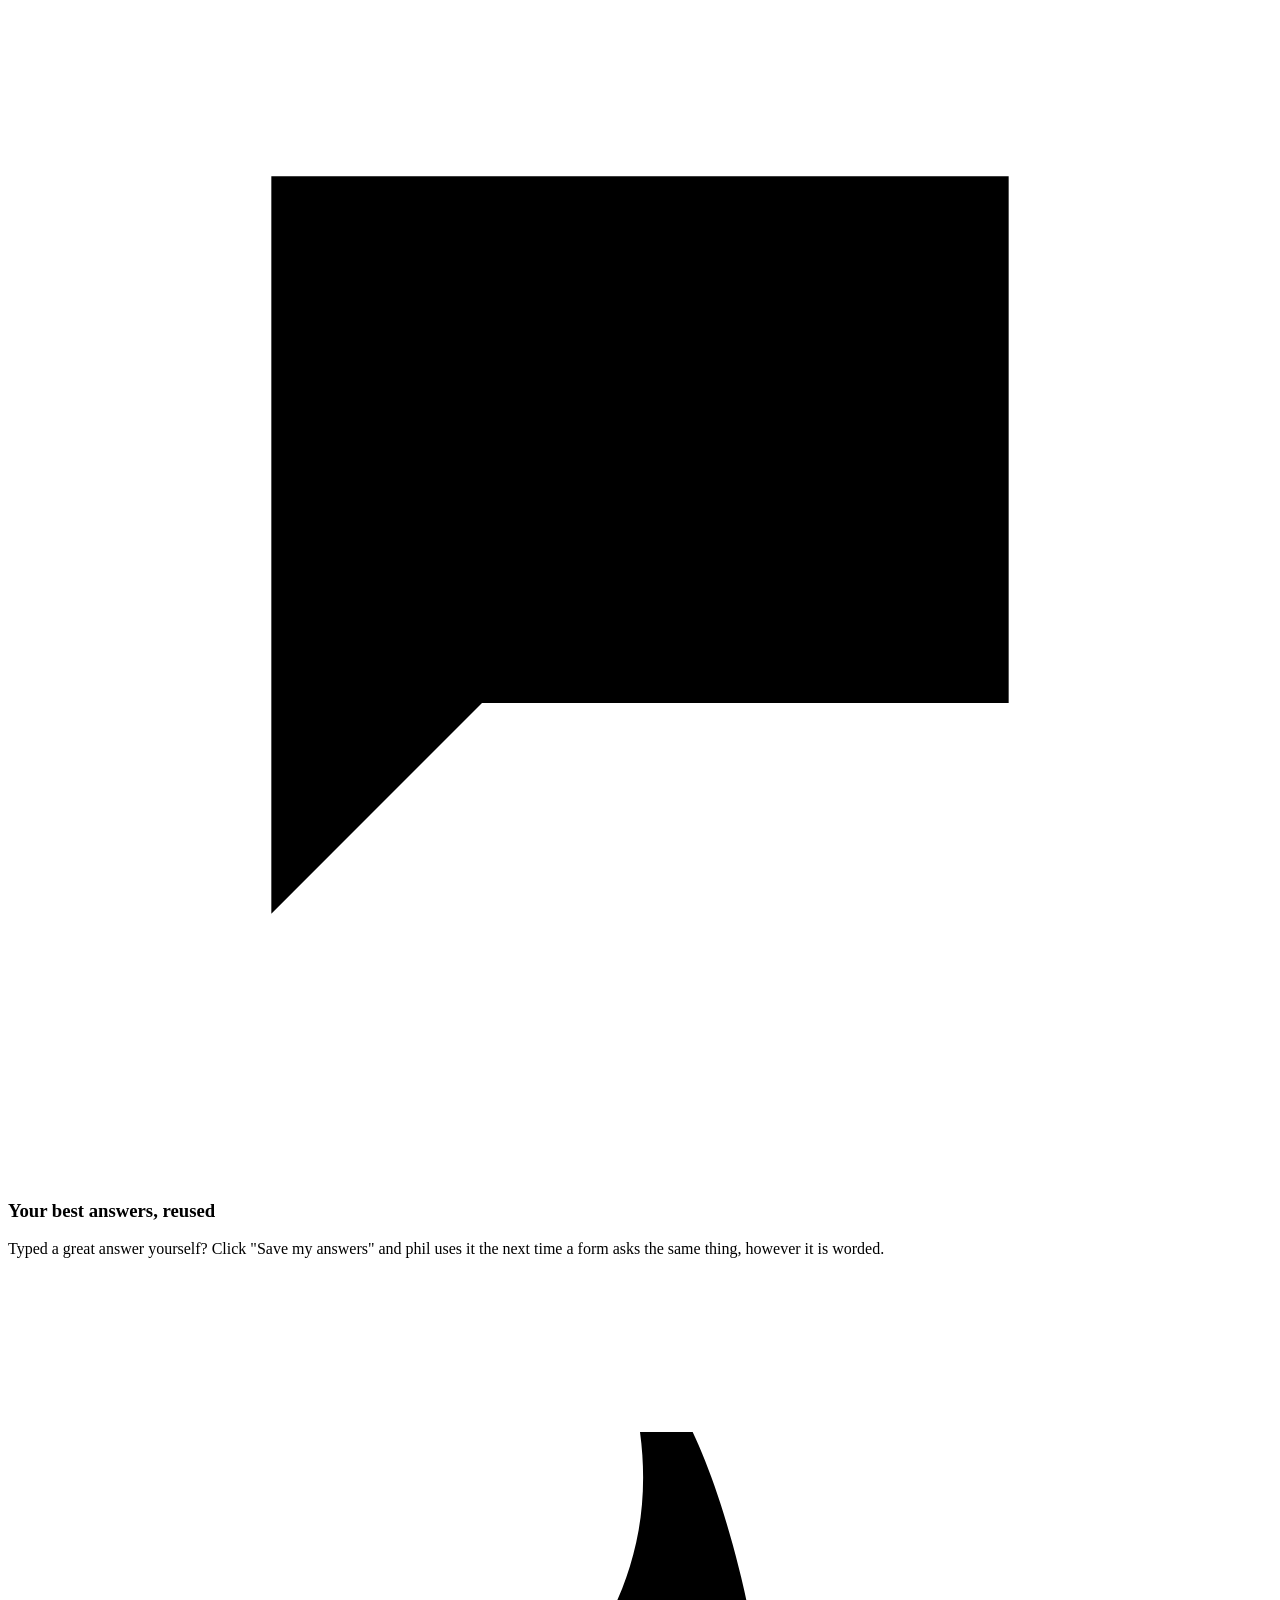
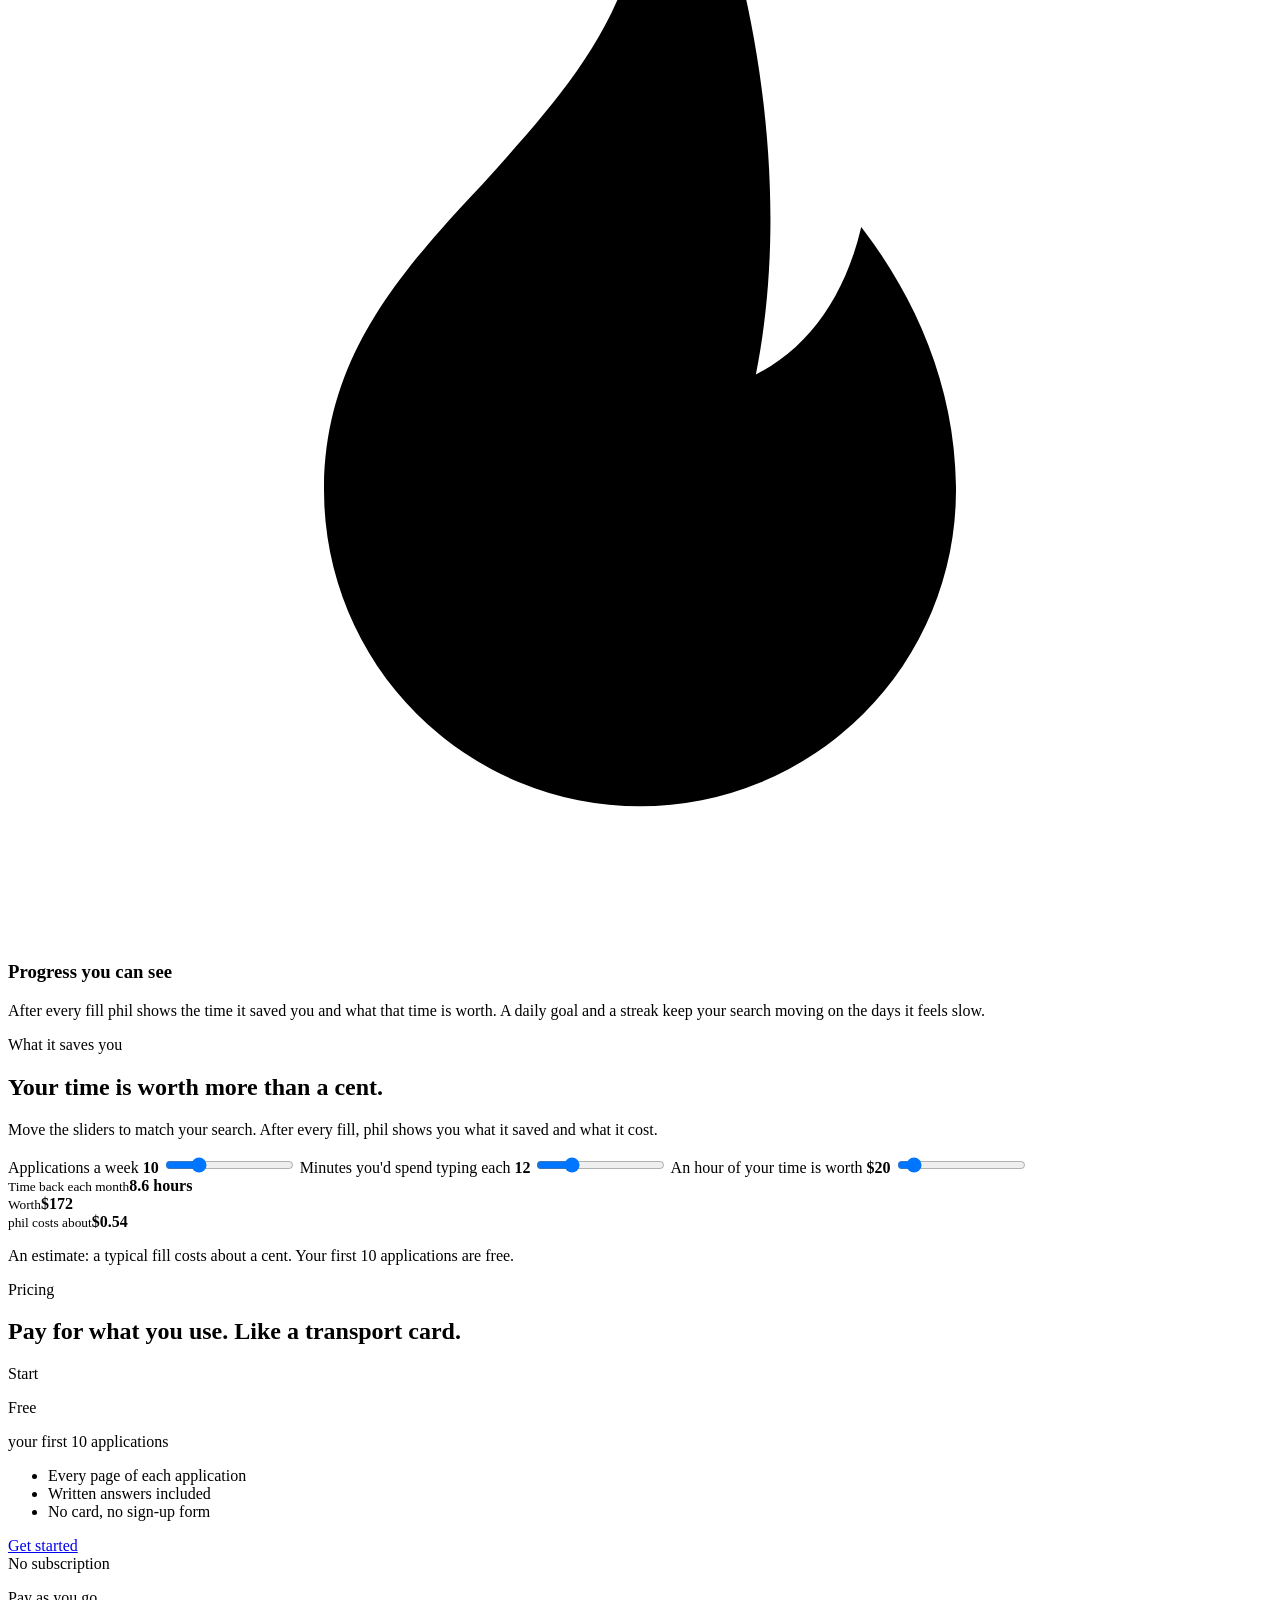
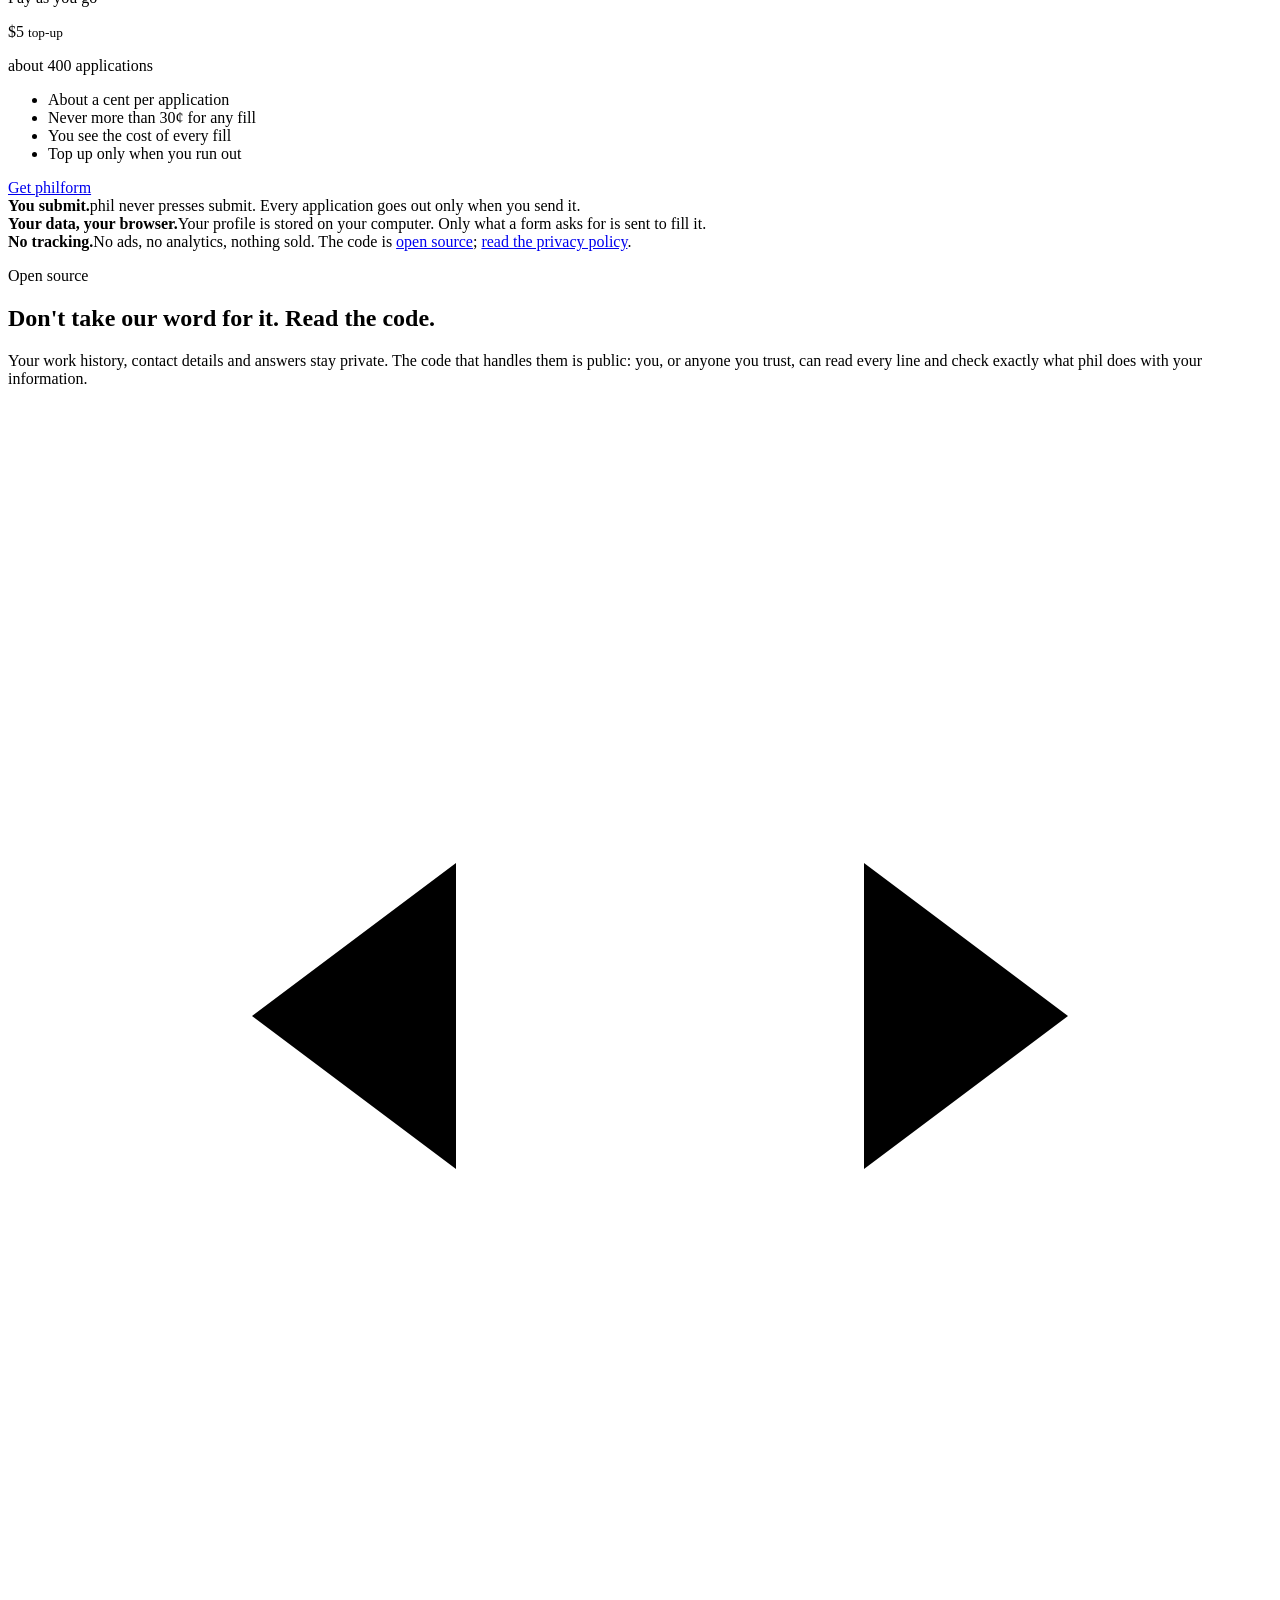
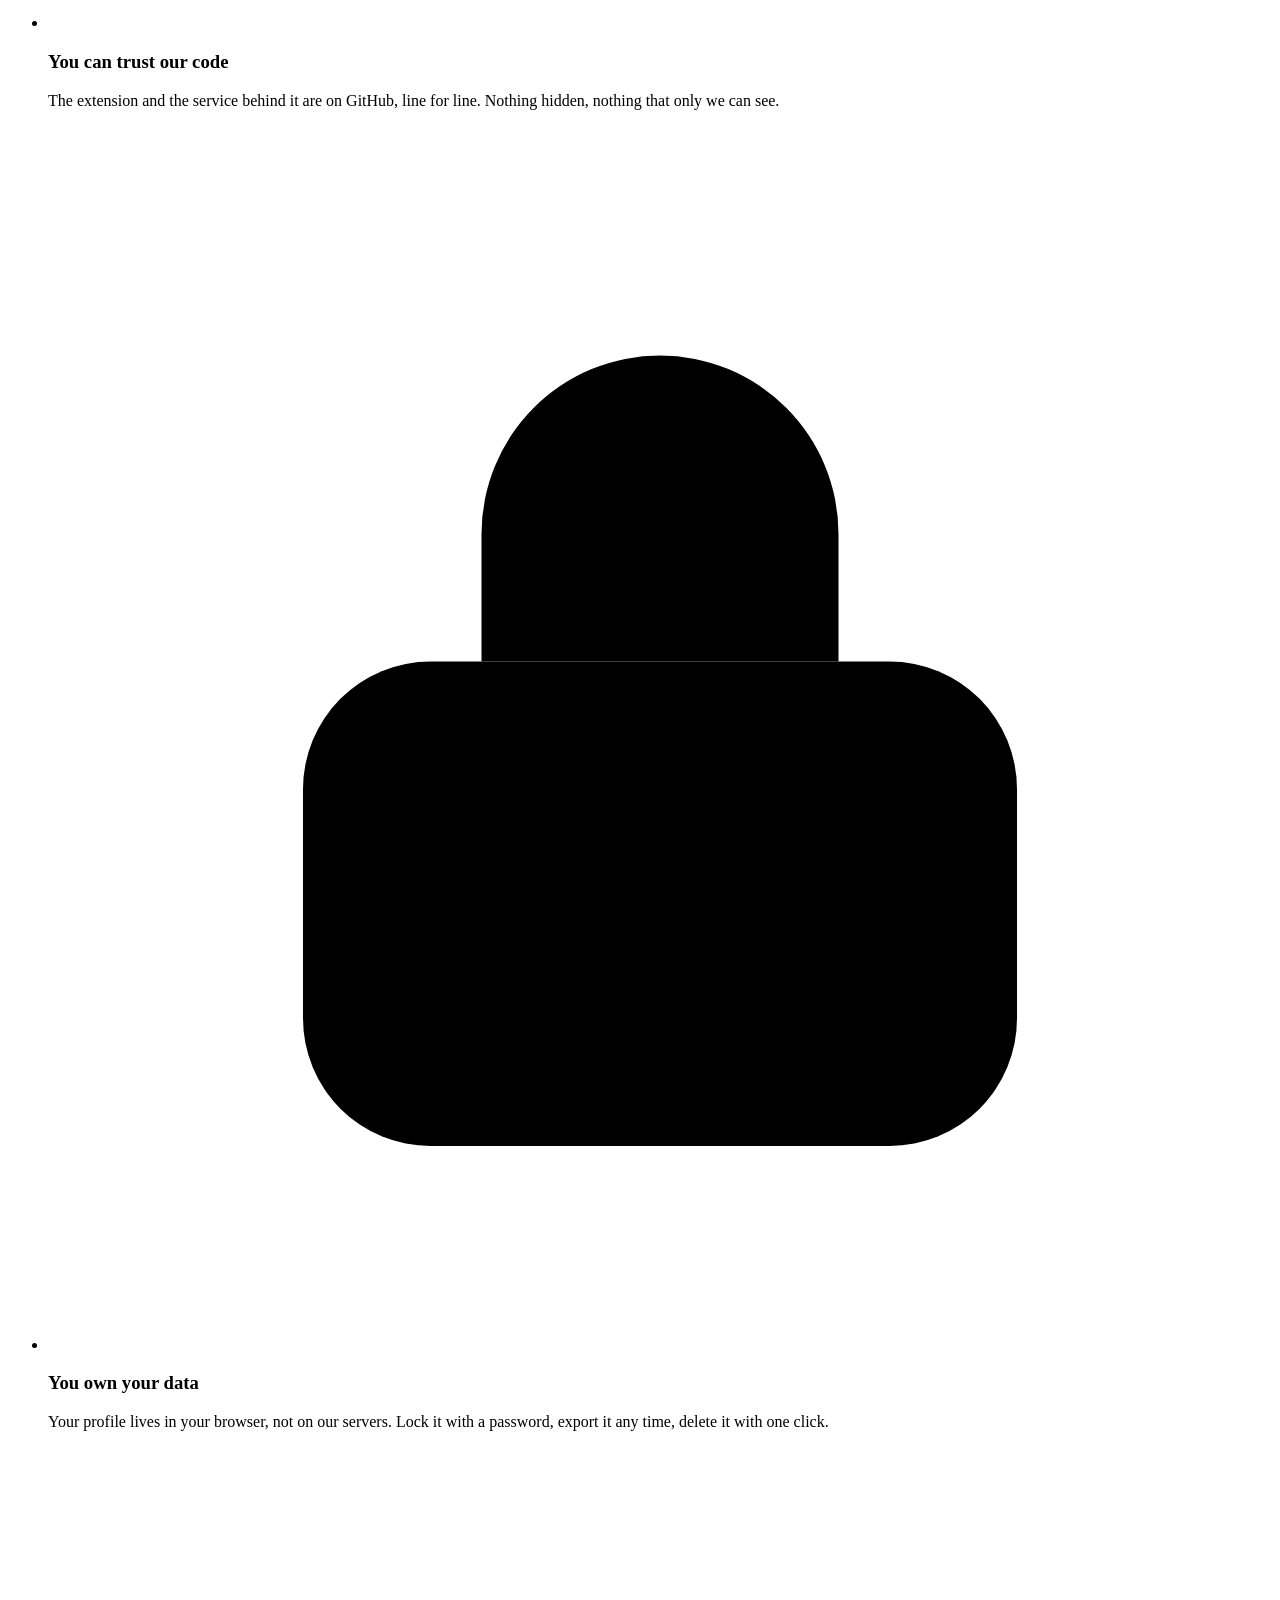
==== commit ac76508d: "Site: say plainly that your data stays private and the code is public Co-Authored-By: Claude Opus 5." ====
--- a/deploy/site/index.html
+++ b/deploy/site/index.html
@@ -276,8 +276,8 @@
       <div class="open-copy">
         <p class="kicker">Open source</p>
         <h2>Don't take our word for it. Read the code.</h2>
-        <p class="lede">phil handles your work history, your contact details and your answers. Every line that touches
-          them is public, so you, or anyone you trust, can check exactly what it does.</p>
+        <p class="lede">Your work history, contact details and answers stay private. The code that handles them is
+          public: you, or anyone you trust, can read every line and check exactly what phil does with your information.</p>
         <ul class="open-points">
           <li>
             <span class="icon" aria-hidden="true"><svg viewBox="0 0 24 24"><path d="M8 9l-4 3 4 3M16 9l4 3-4 3M13.5 6l-3 12"/></svg></span>
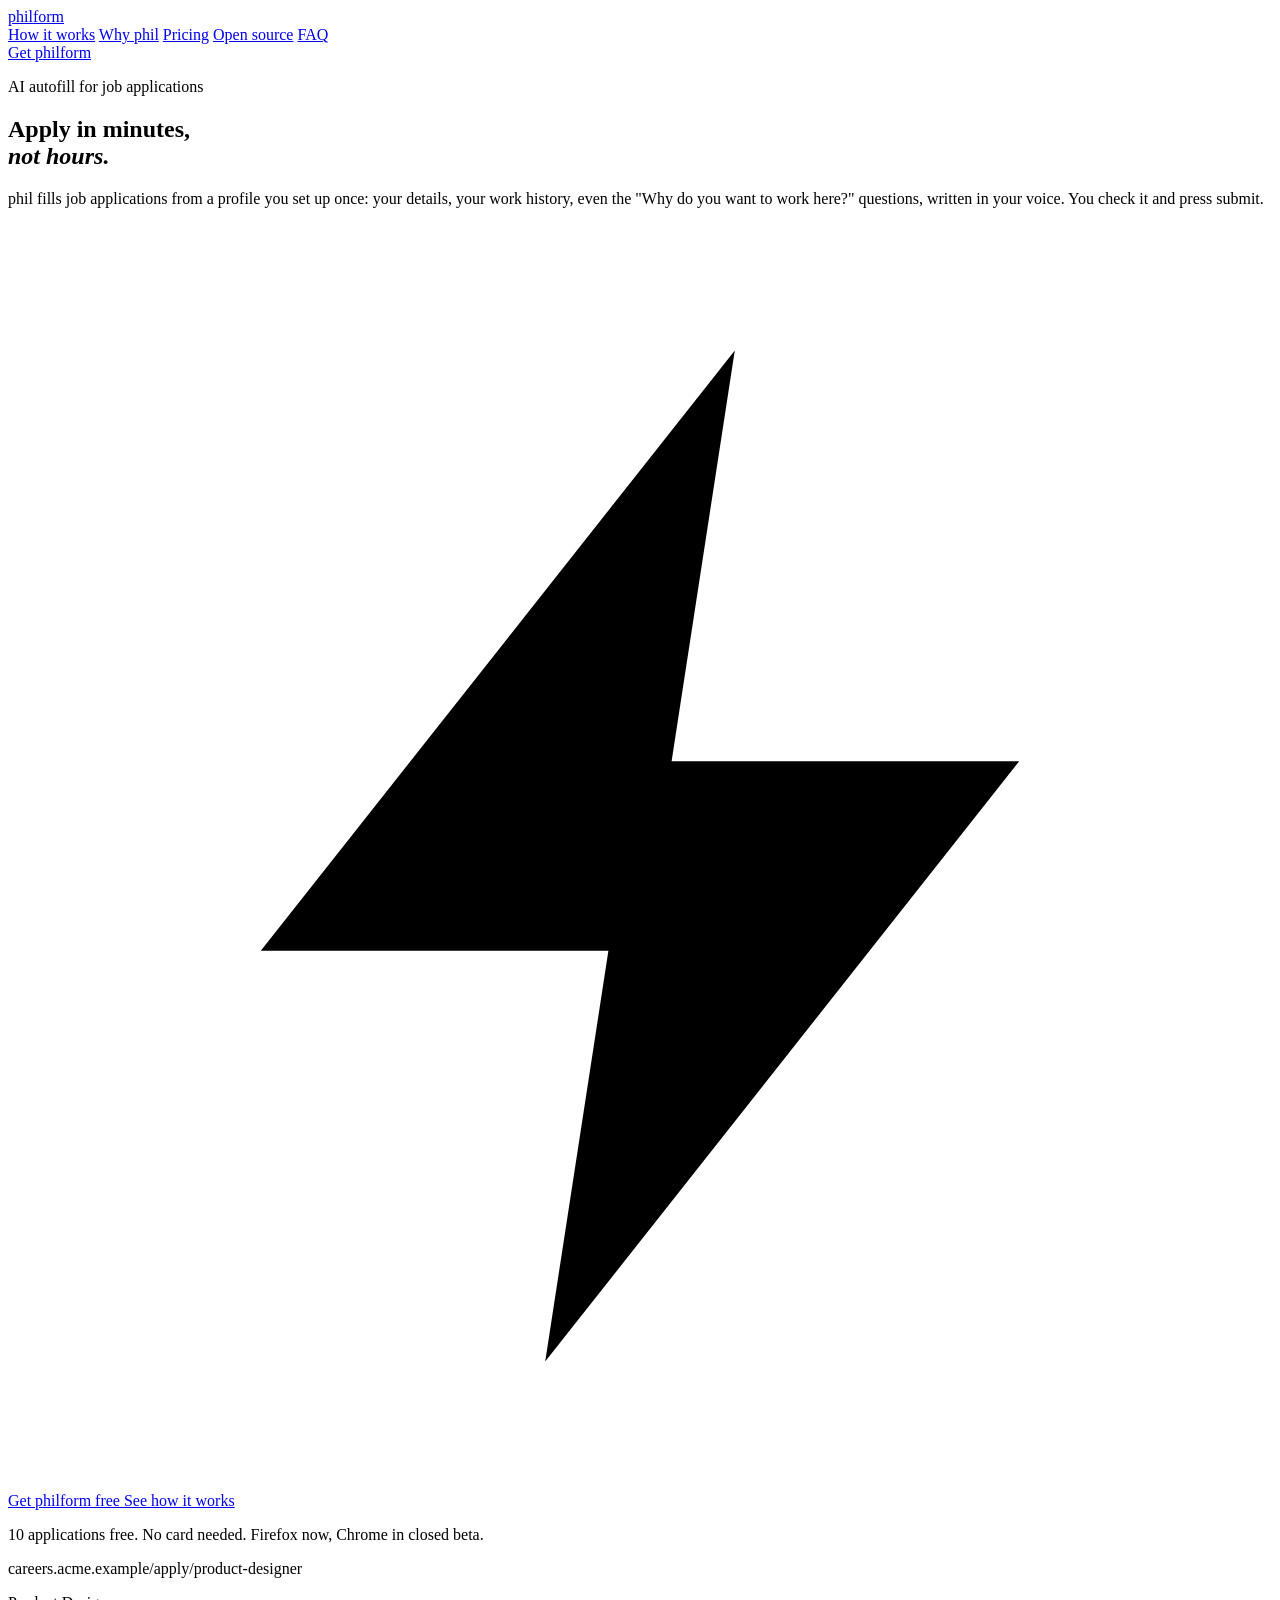
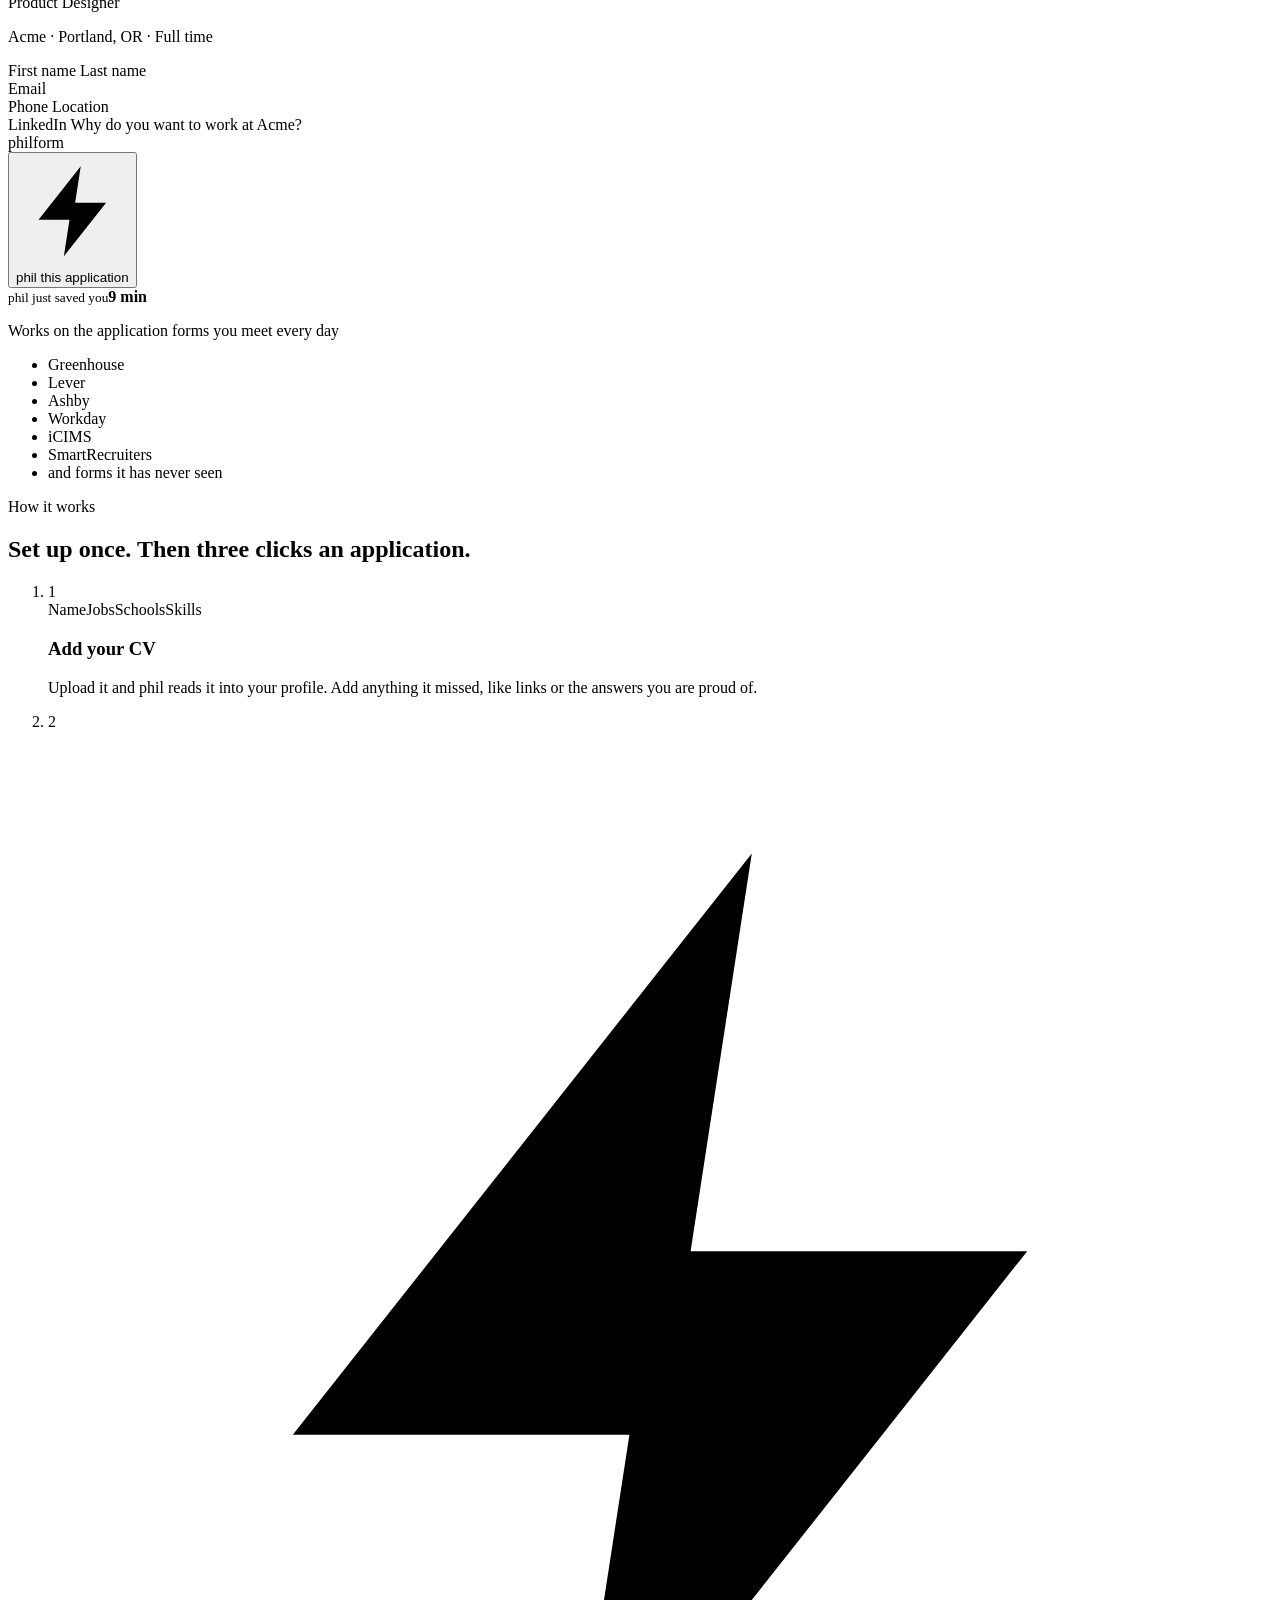
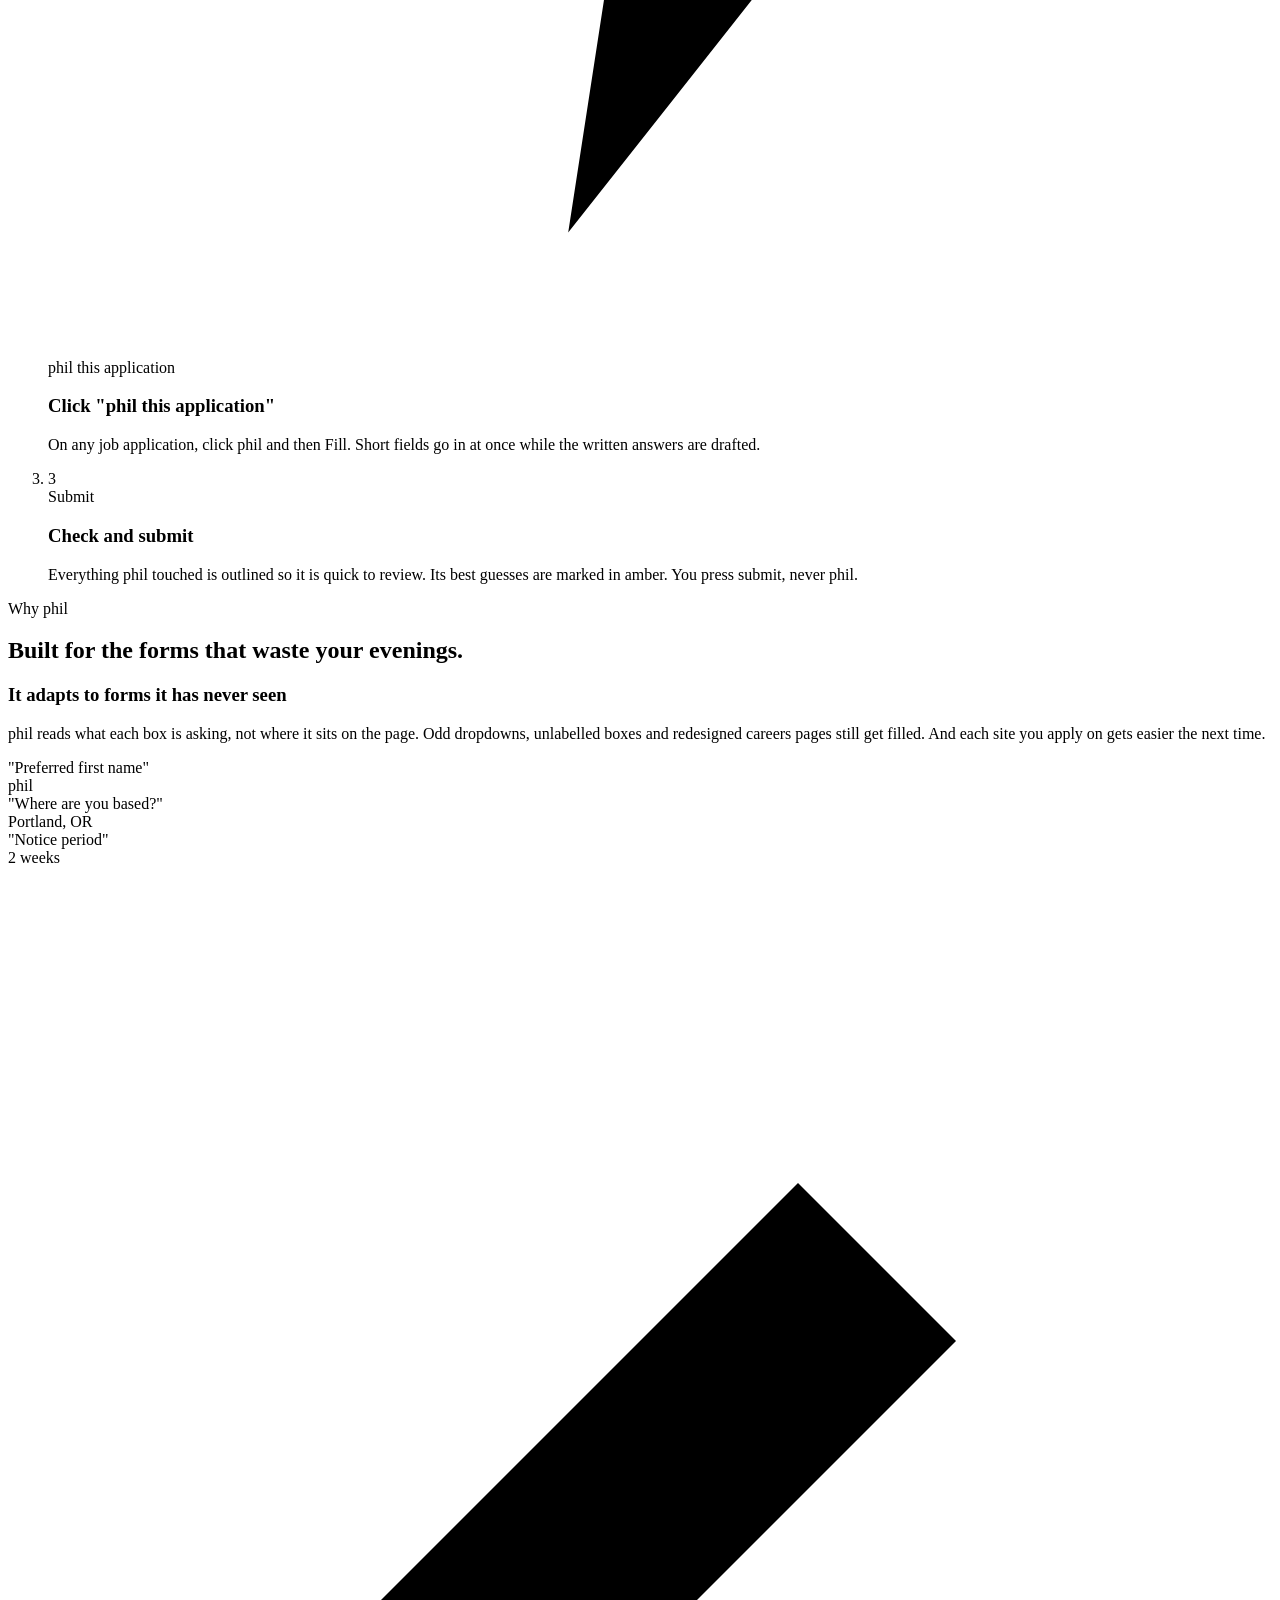
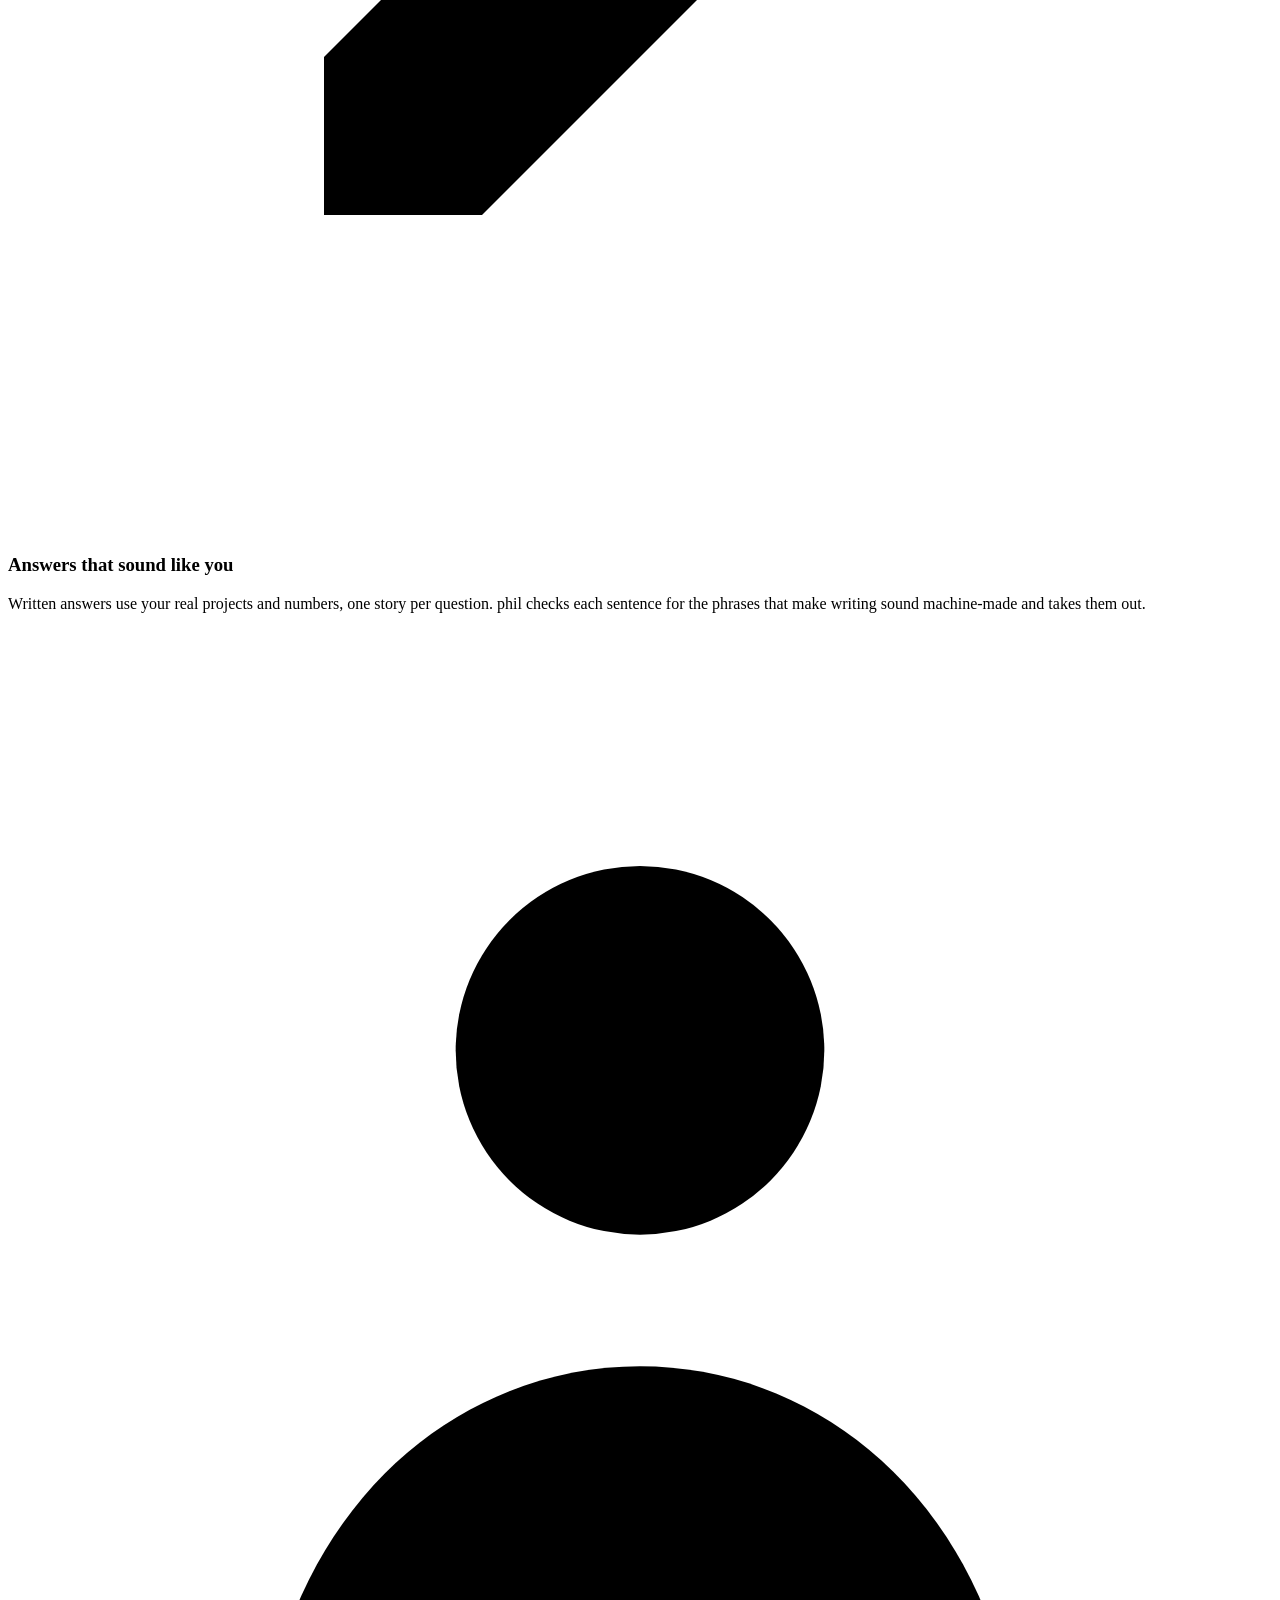
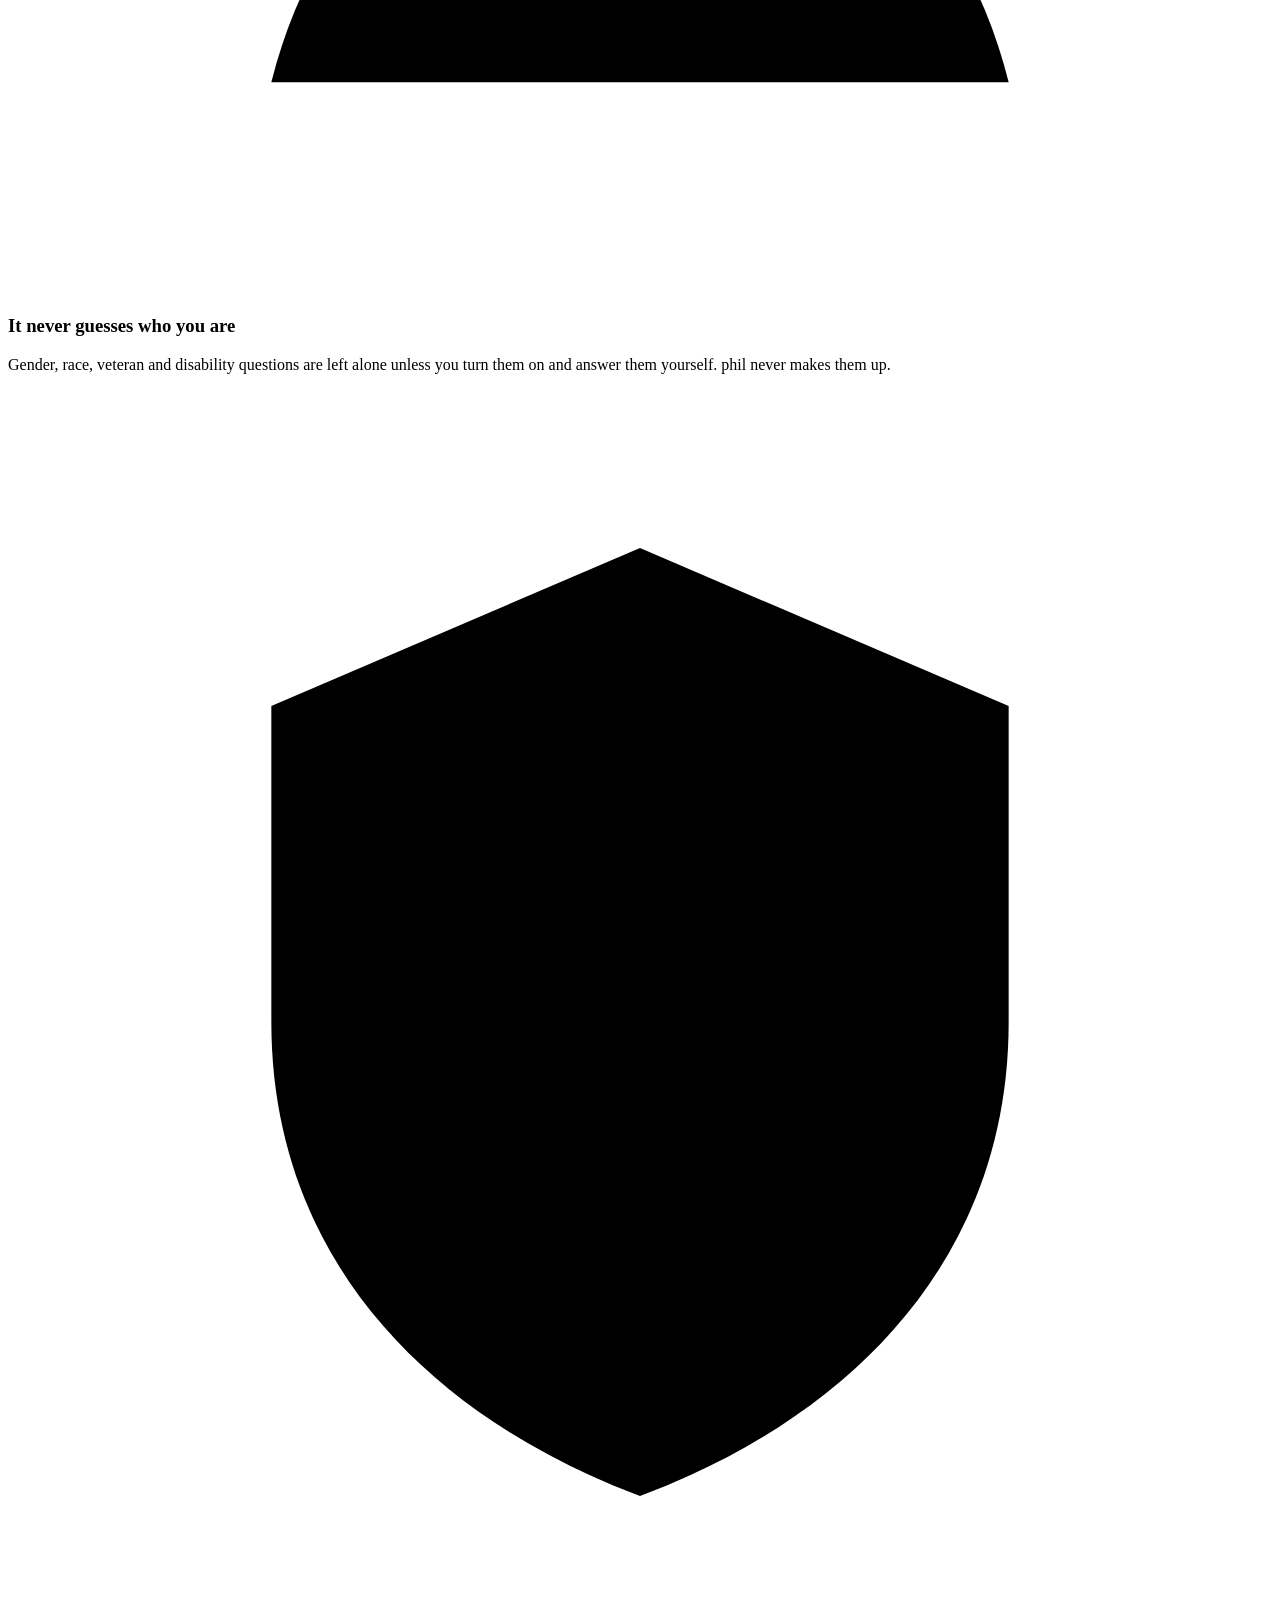
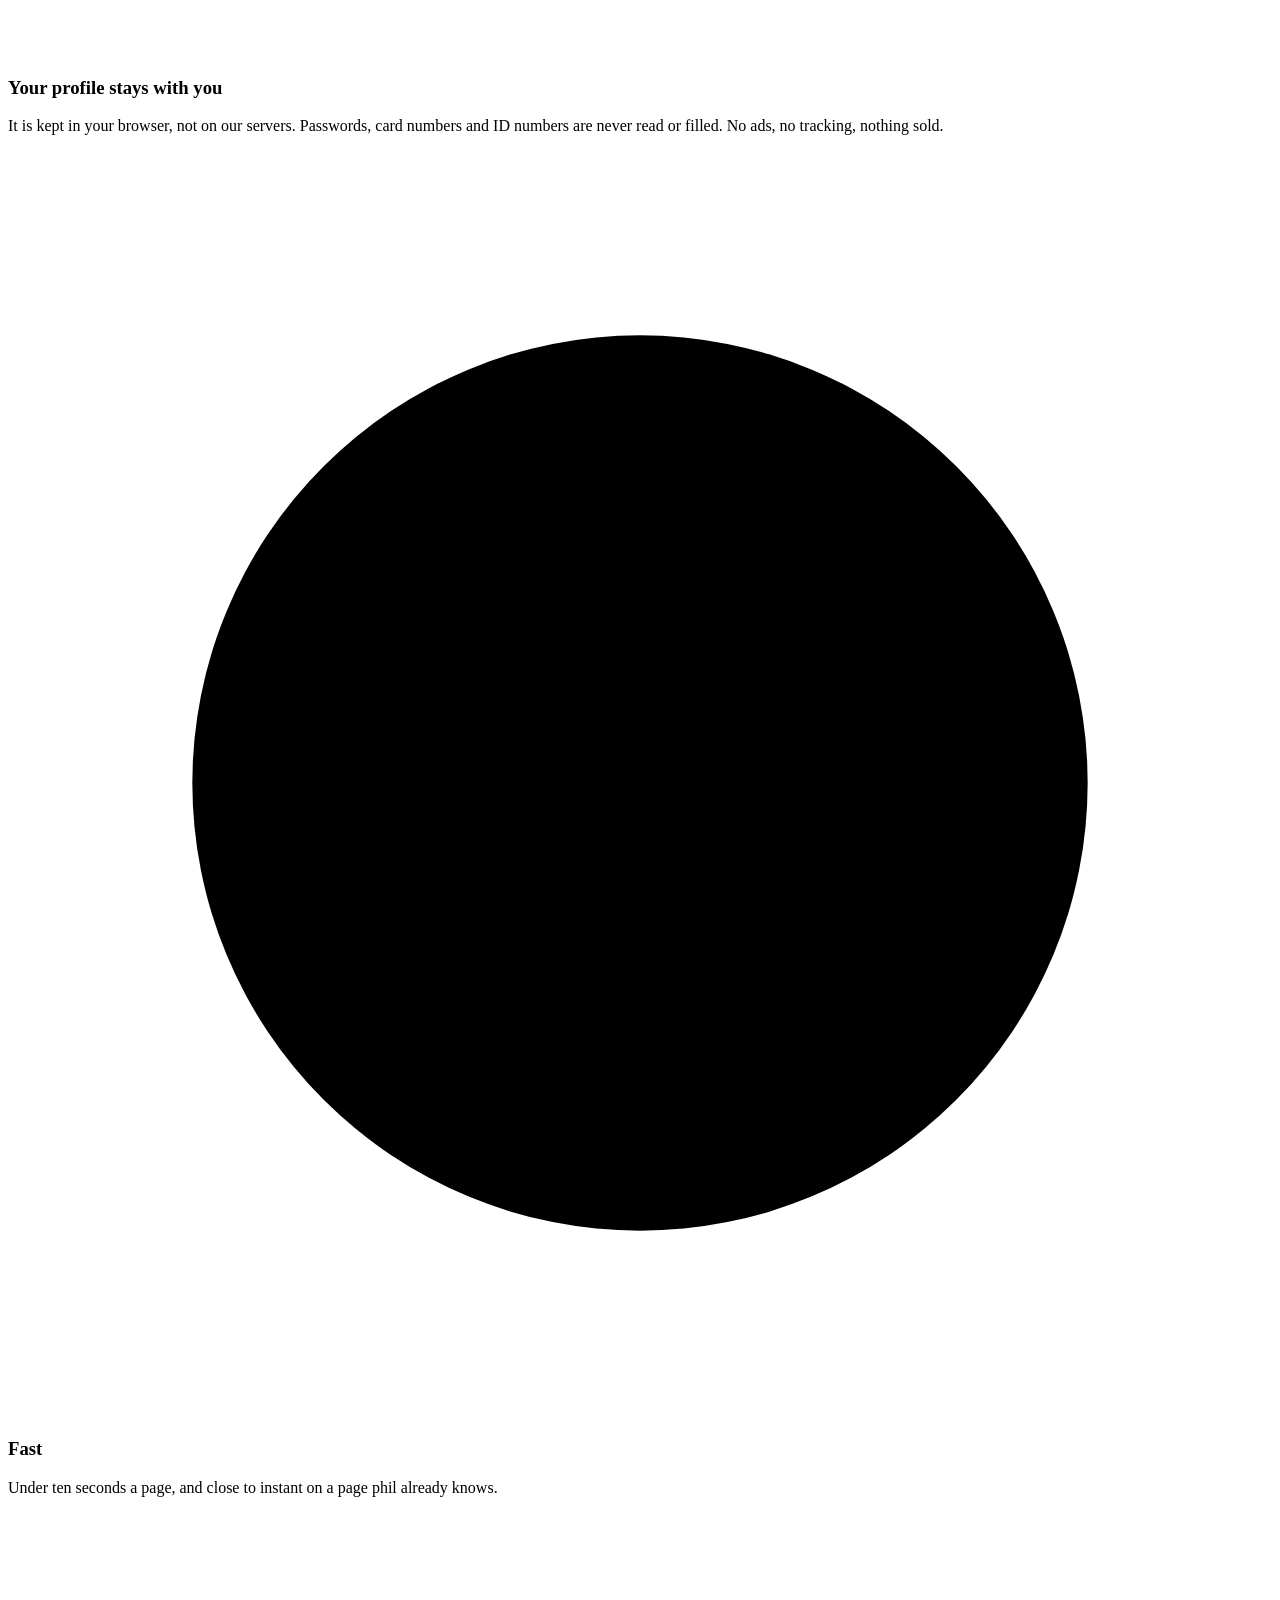
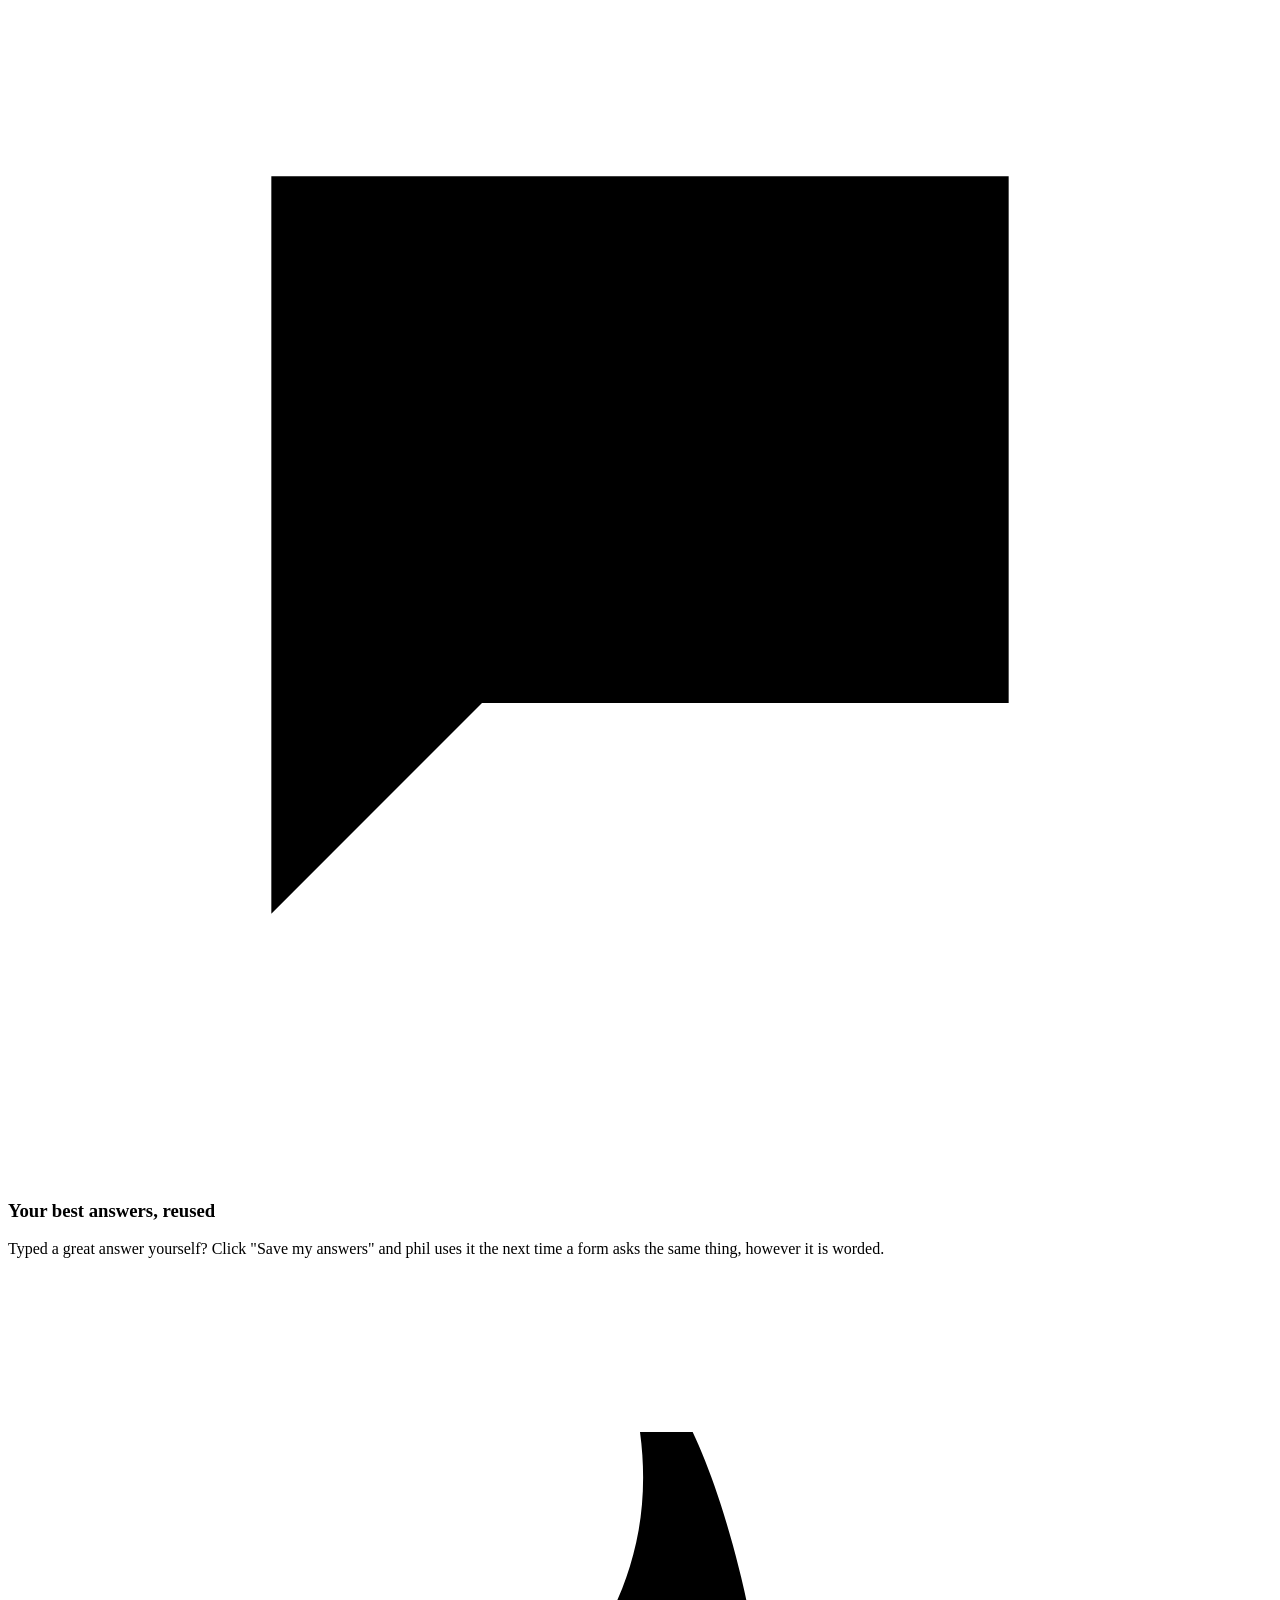
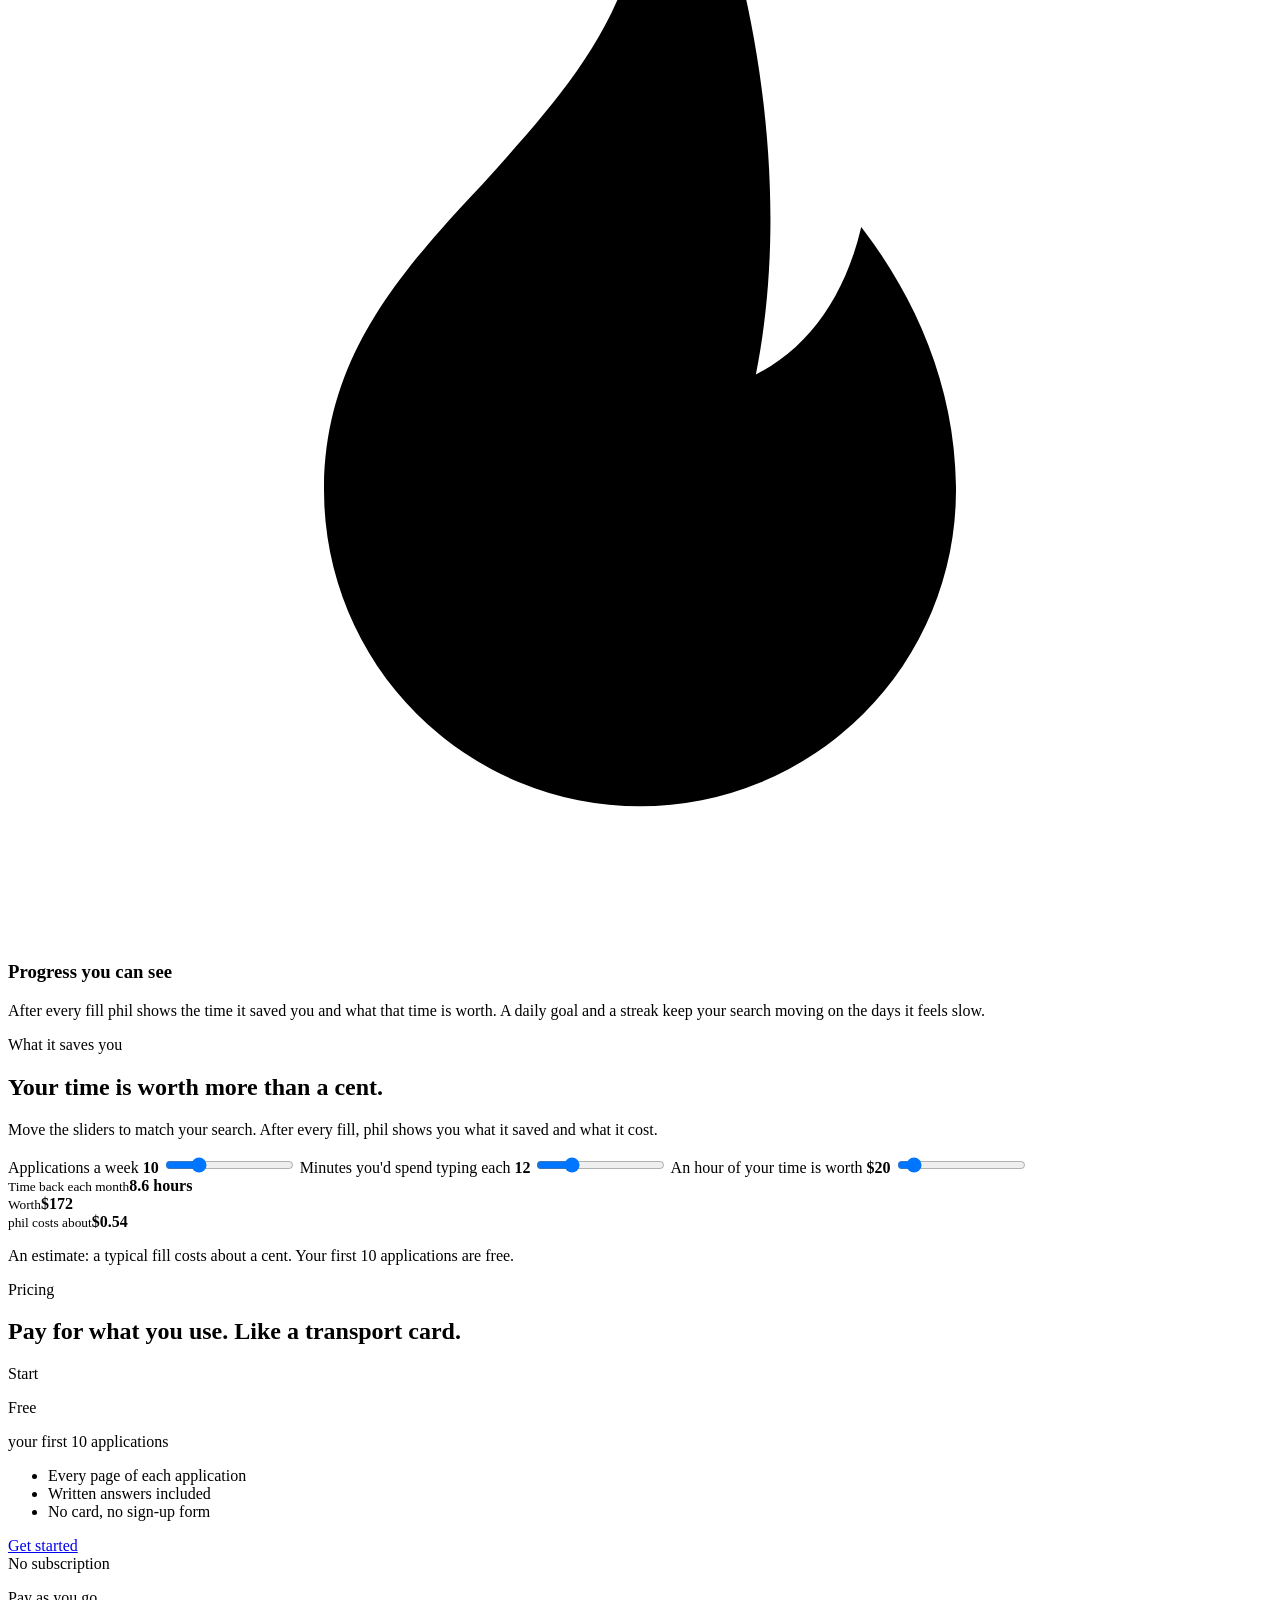
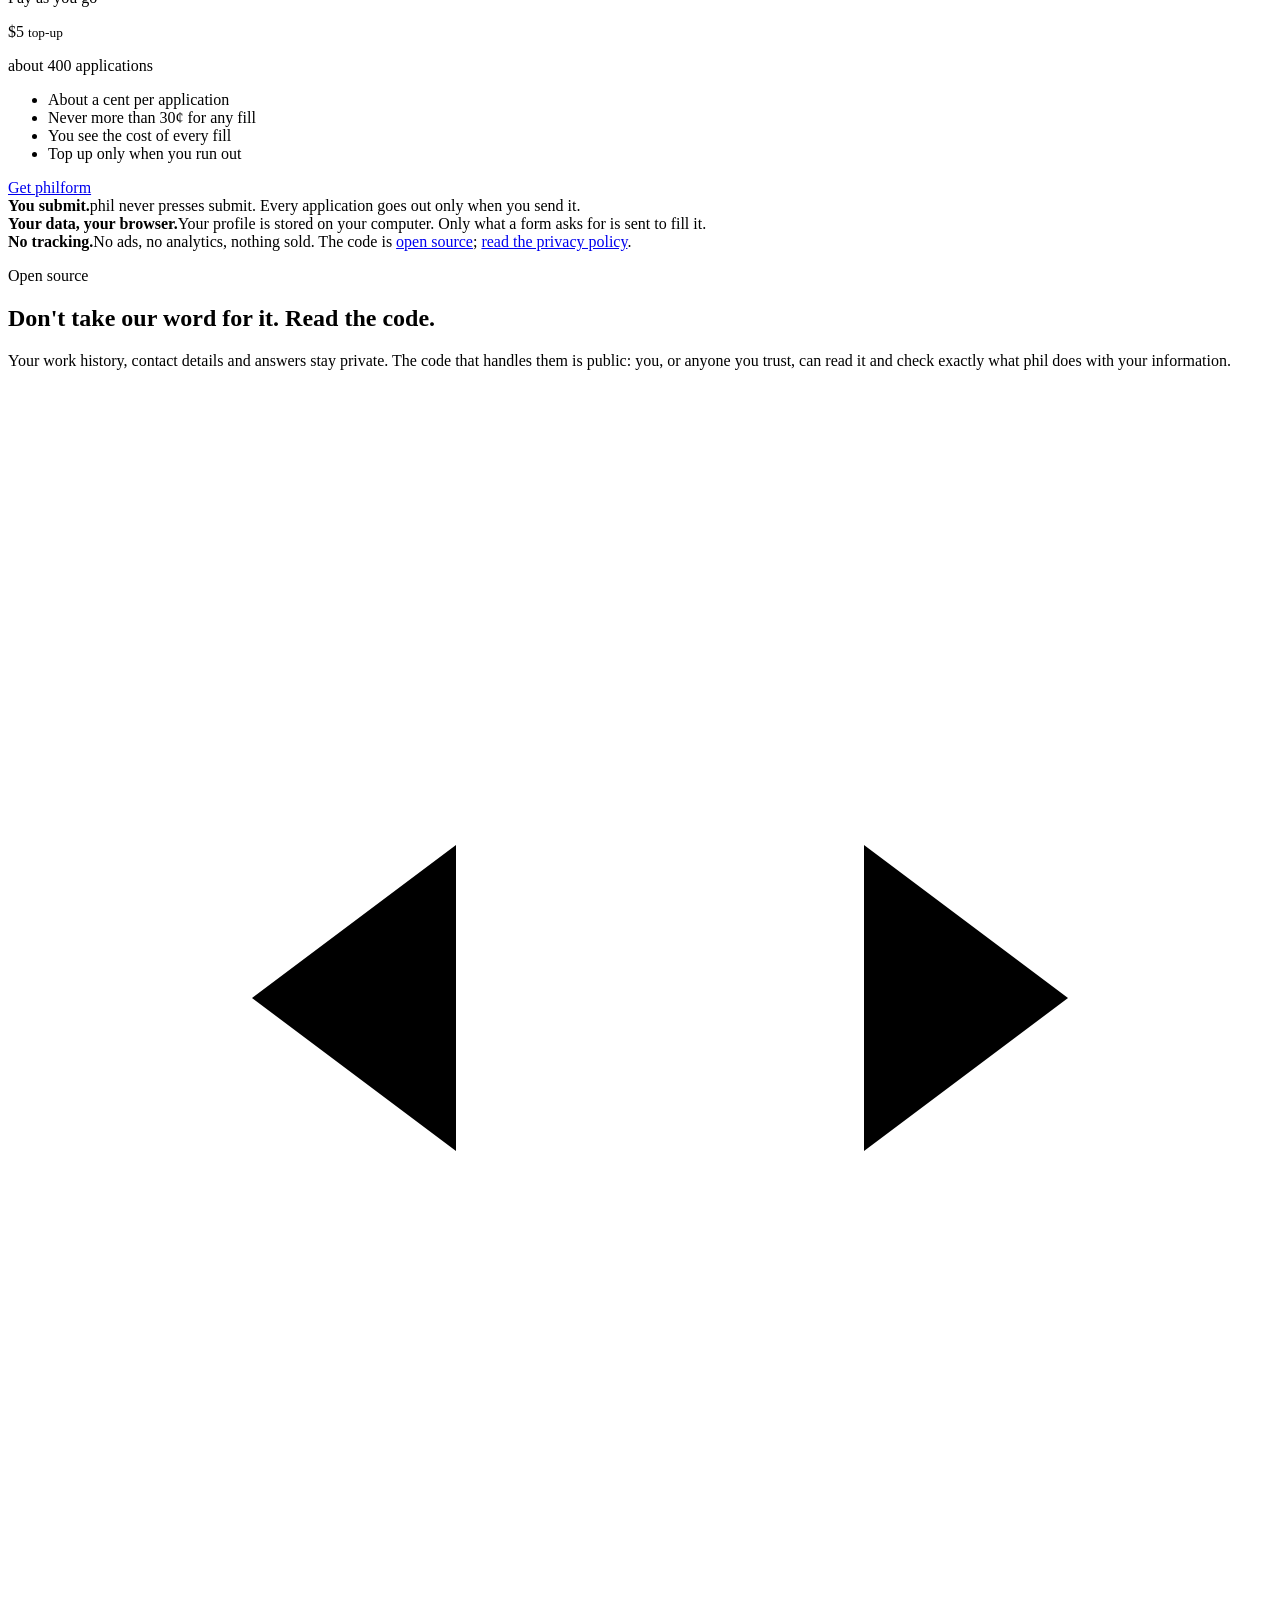
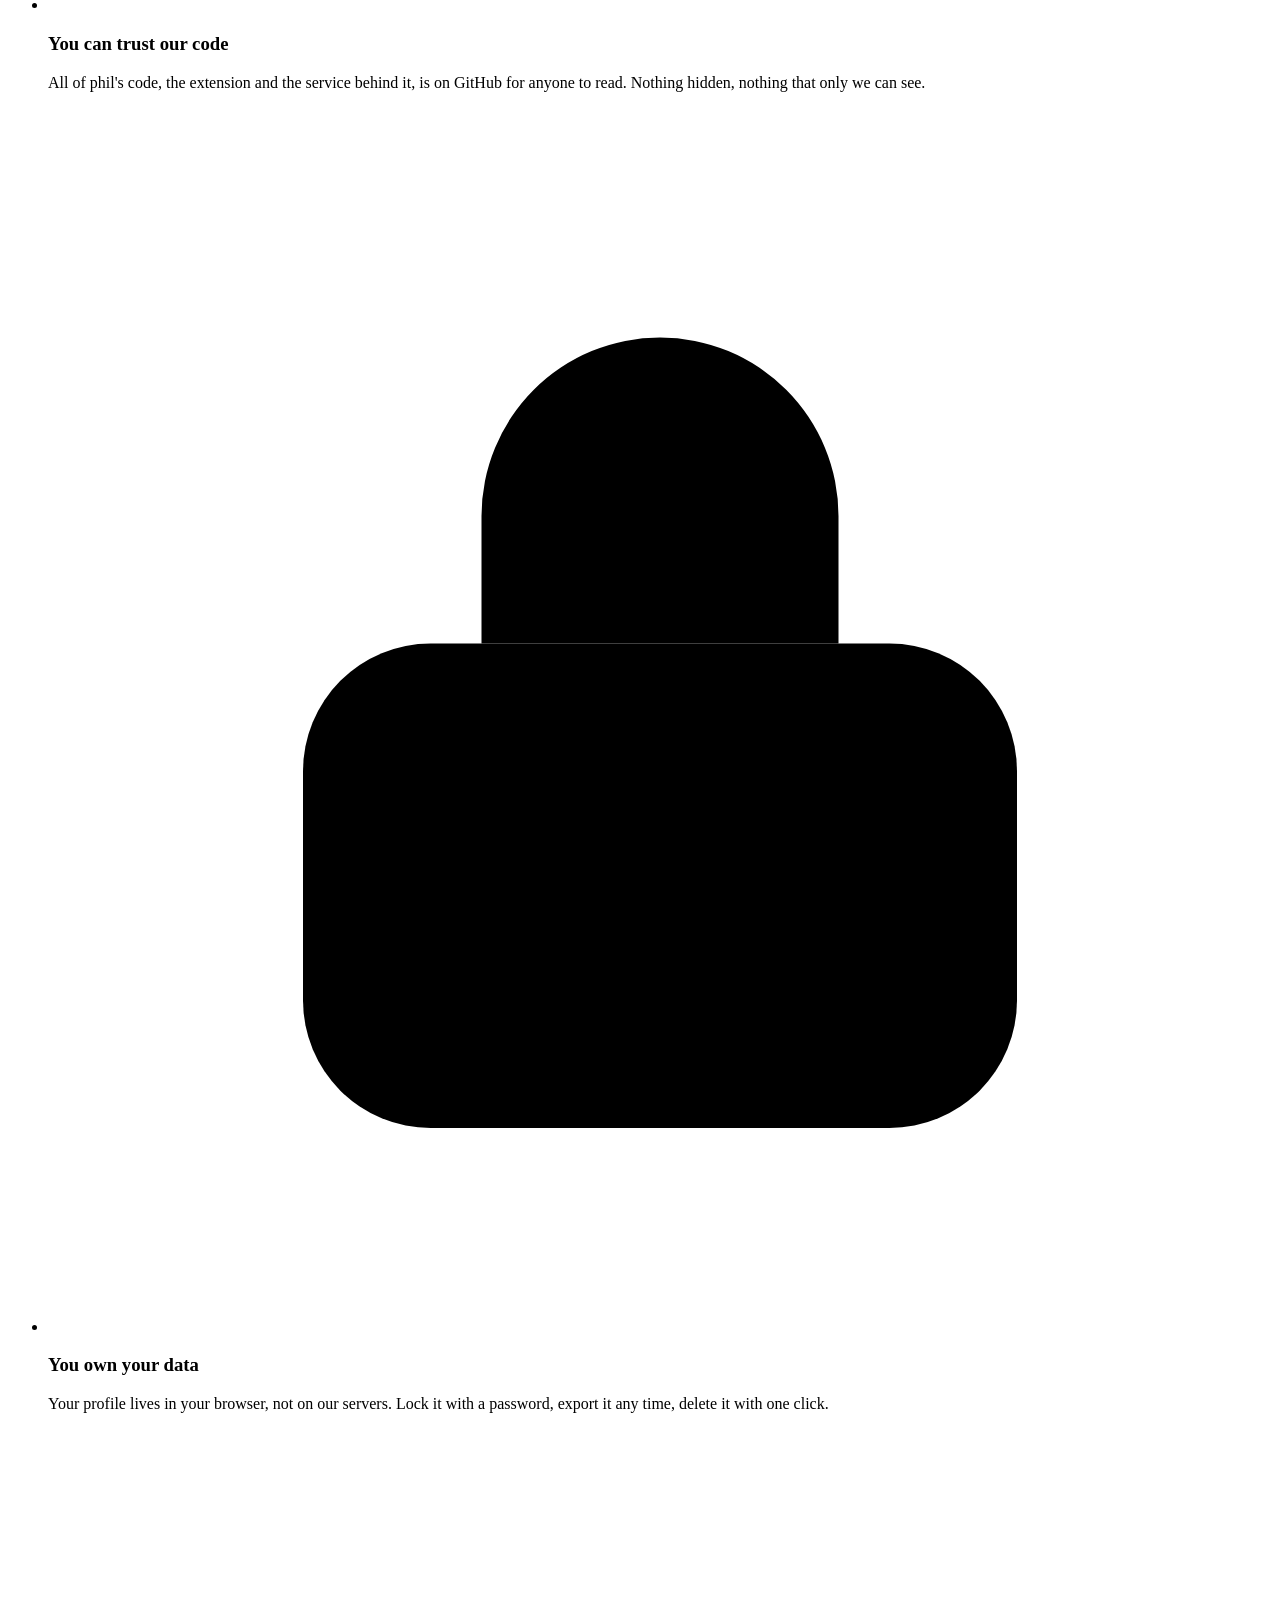
==== commit 608a8206: "Site: talk about code, not lines Co-Authored-By: Claude Opus 5.5 <noreply@anthropic.com>" ====
--- a/deploy/site/index.html
+++ b/deploy/site/index.html
@@ -277,13 +277,13 @@
         <p class="kicker">Open source</p>
         <h2>Don't take our word for it. Read the code.</h2>
         <p class="lede">Your work history, contact details and answers stay private. The code that handles them is
-          public: you, or anyone you trust, can read every line and check exactly what phil does with your information.</p>
+          public: you, or anyone you trust, can read it and check exactly what phil does with your information.</p>
         <ul class="open-points">
           <li>
             <span class="icon" aria-hidden="true"><svg viewBox="0 0 24 24"><path d="M8 9l-4 3 4 3M16 9l4 3-4 3M13.5 6l-3 12"/></svg></span>
             <div><h3>You can trust our code</h3>
-              <p>The extension and the service behind it are on GitHub, line for line. Nothing hidden, nothing
-                that only we can see.</p></div>
+              <p>All of phil's code, the extension and the service behind it, is on GitHub for anyone to read.
+                Nothing hidden, nothing that only we can see.</p></div>
           </li>
           <li>
             <span class="icon" aria-hidden="true"><svg viewBox="0 0 24 24"><rect x="5" y="10.5" width="14" height="9.5" rx="2.5"/><path d="M8.5 10.5V8a3.5 3.5 0 017 0v2.5"/></svg></span>
